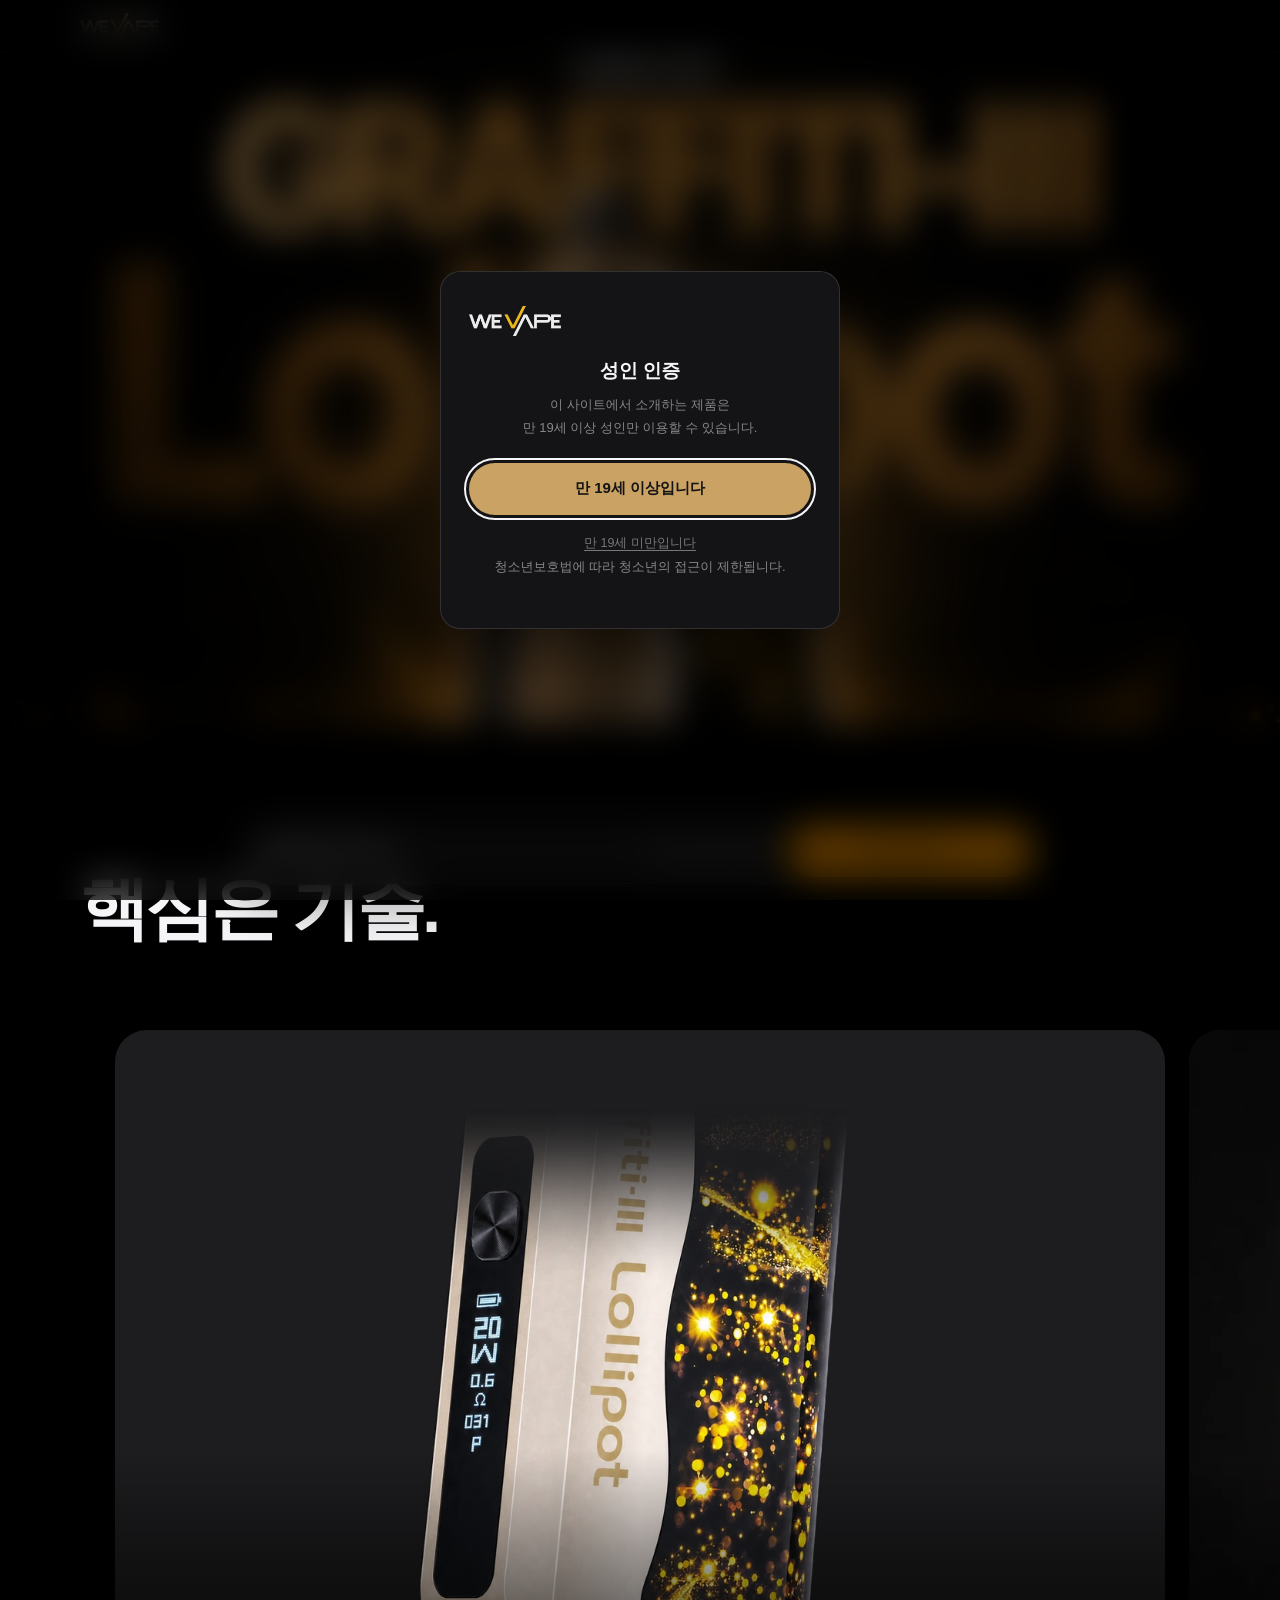
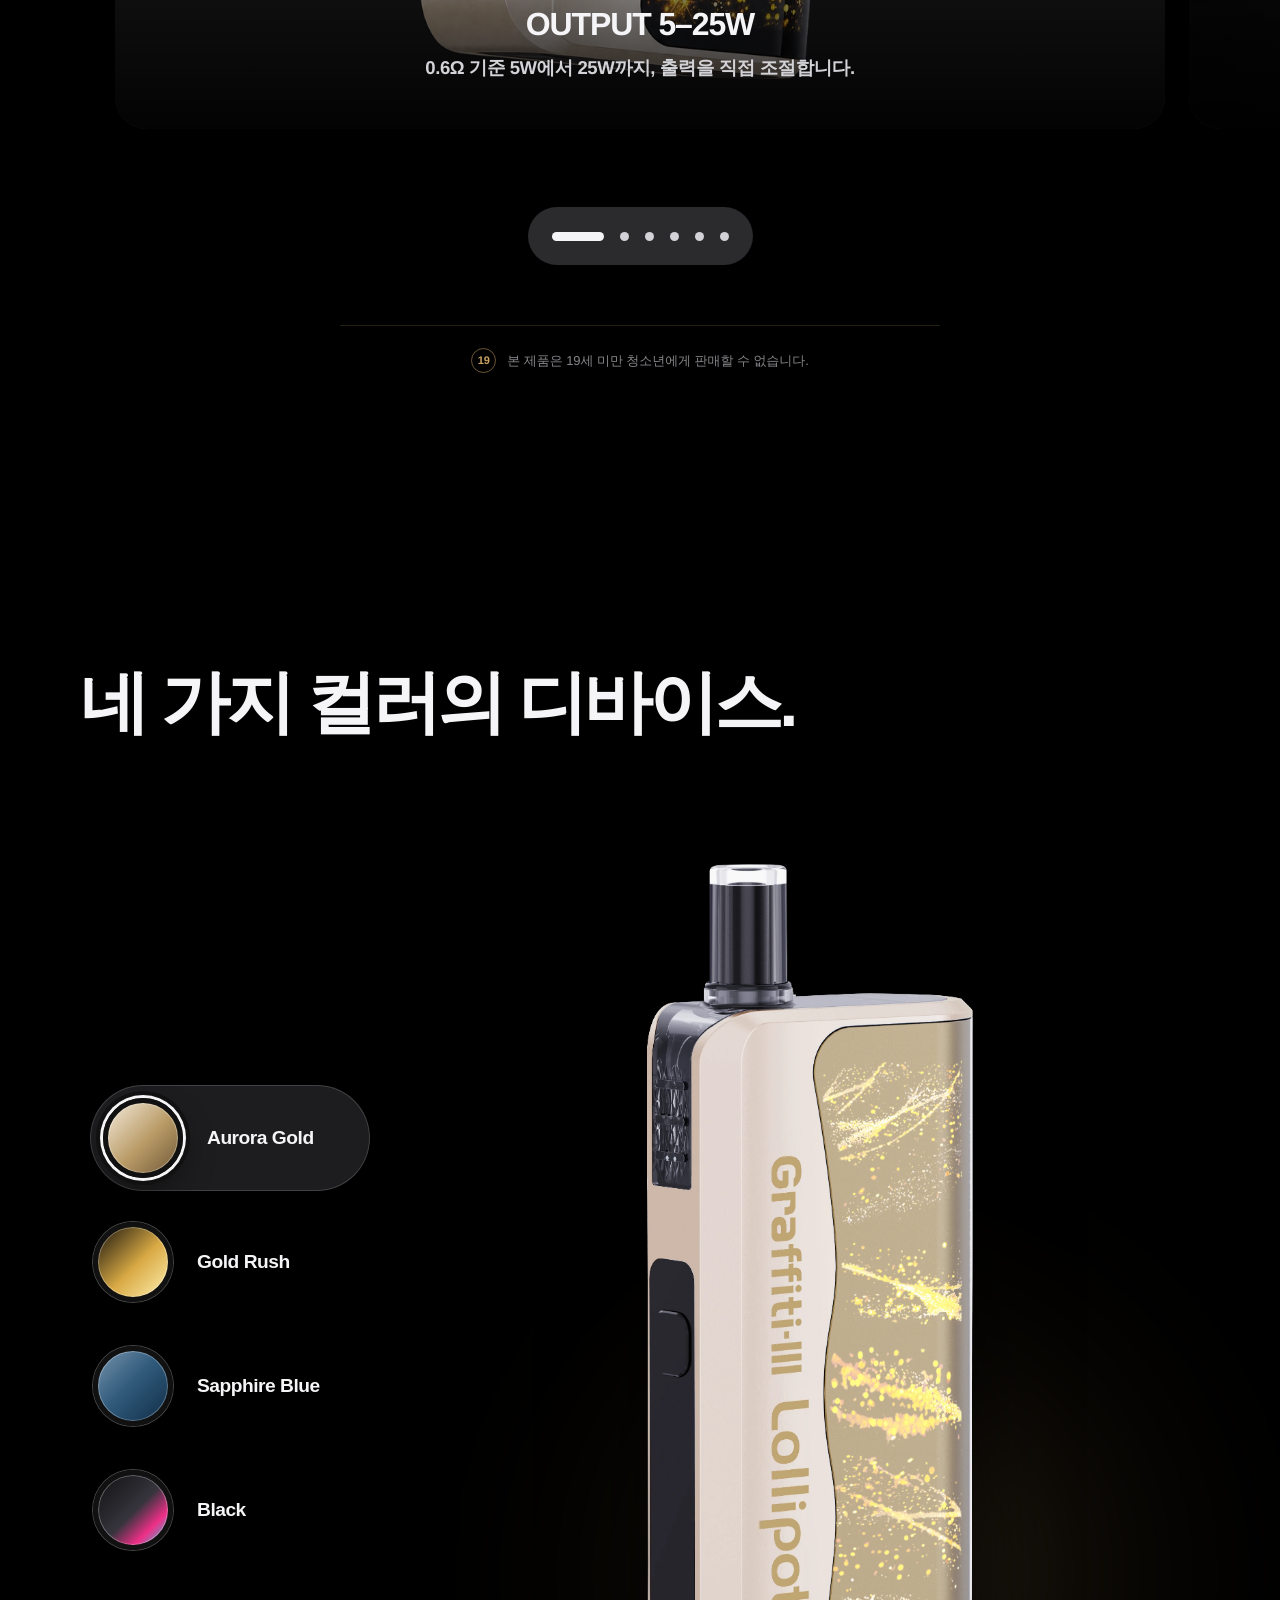
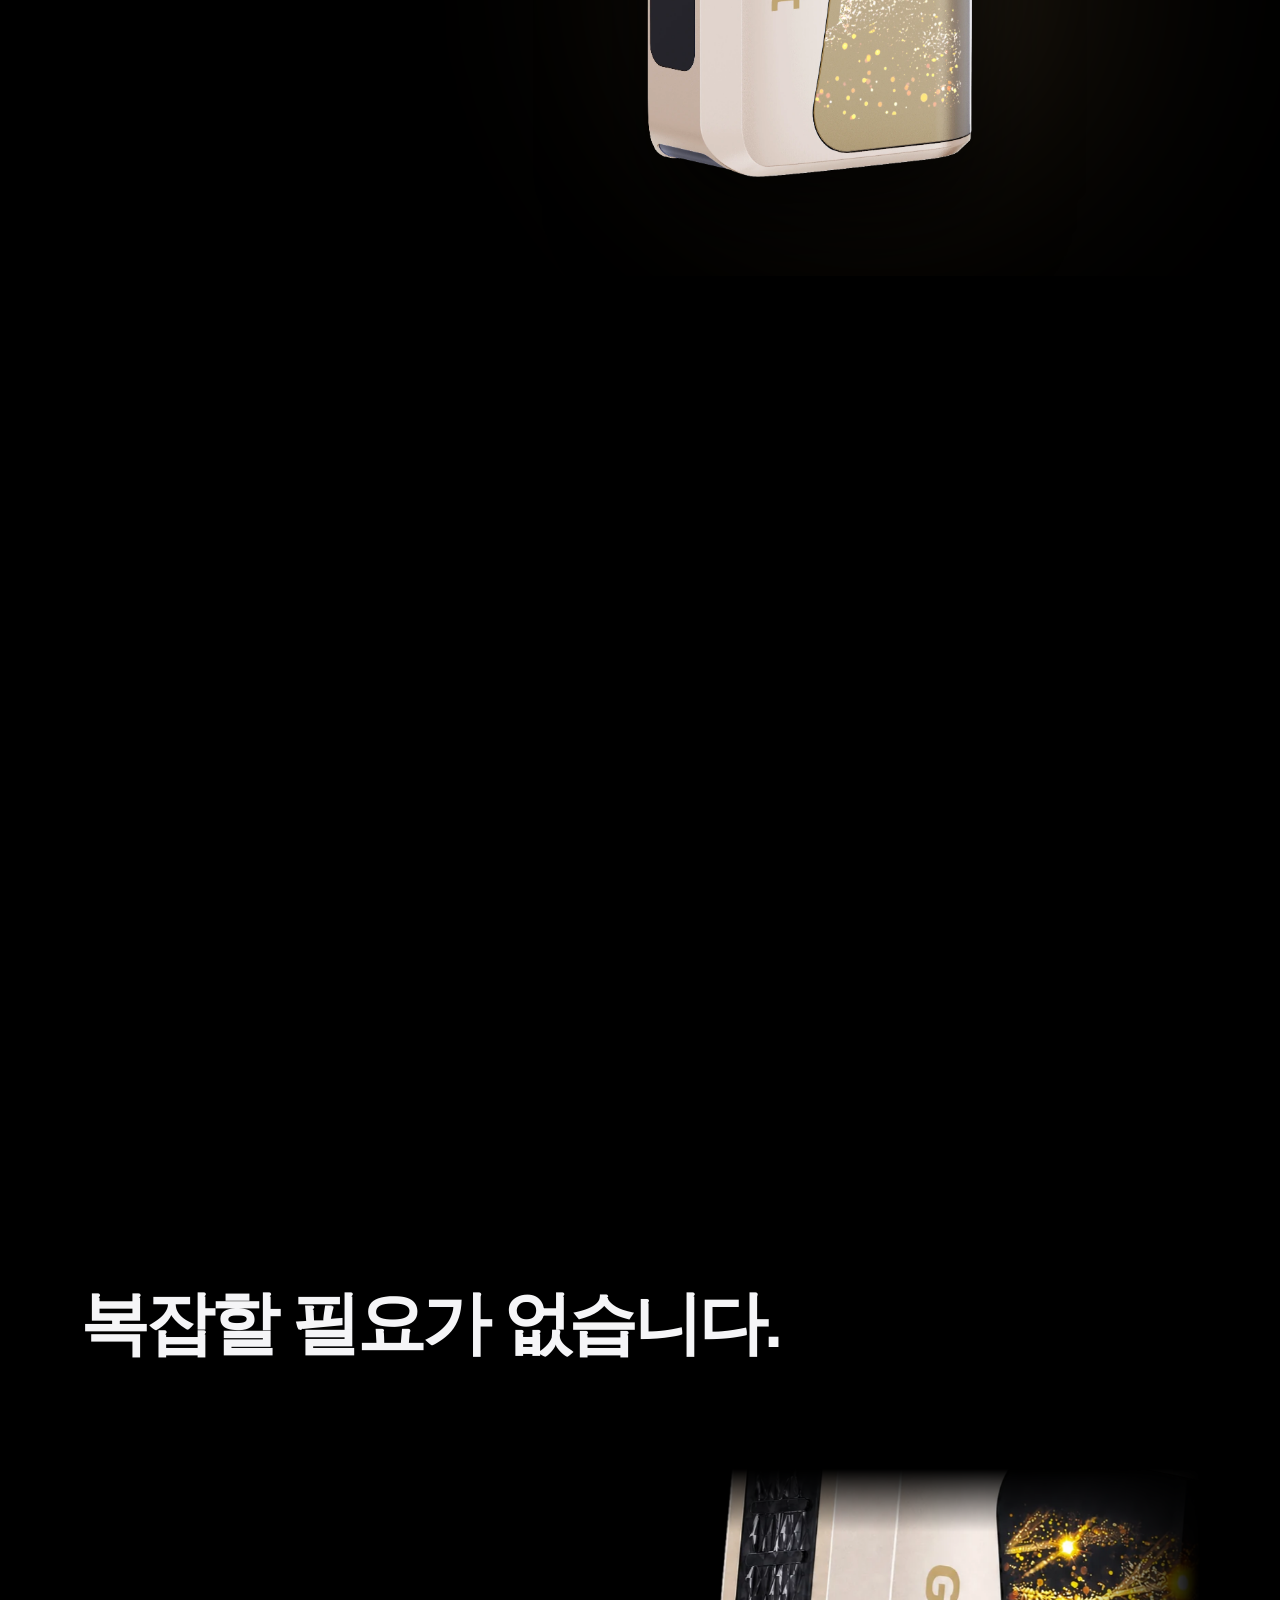
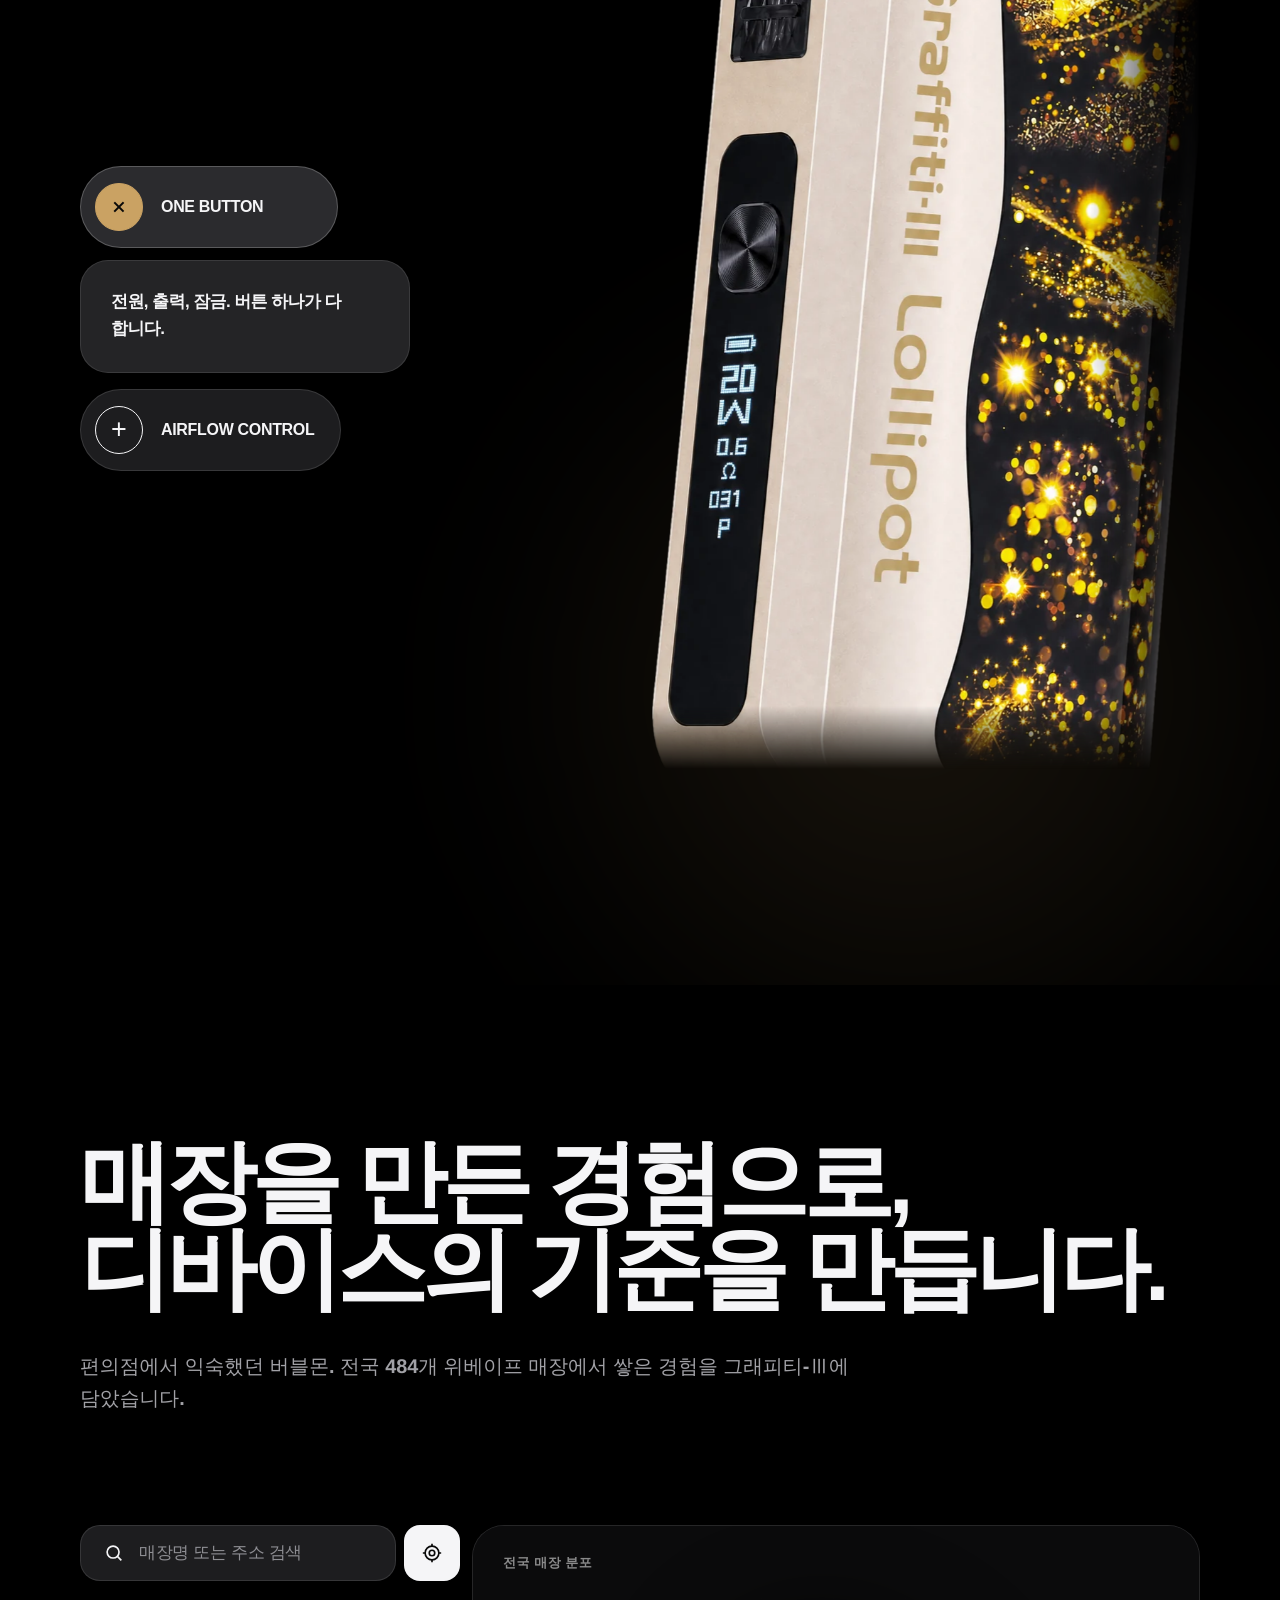
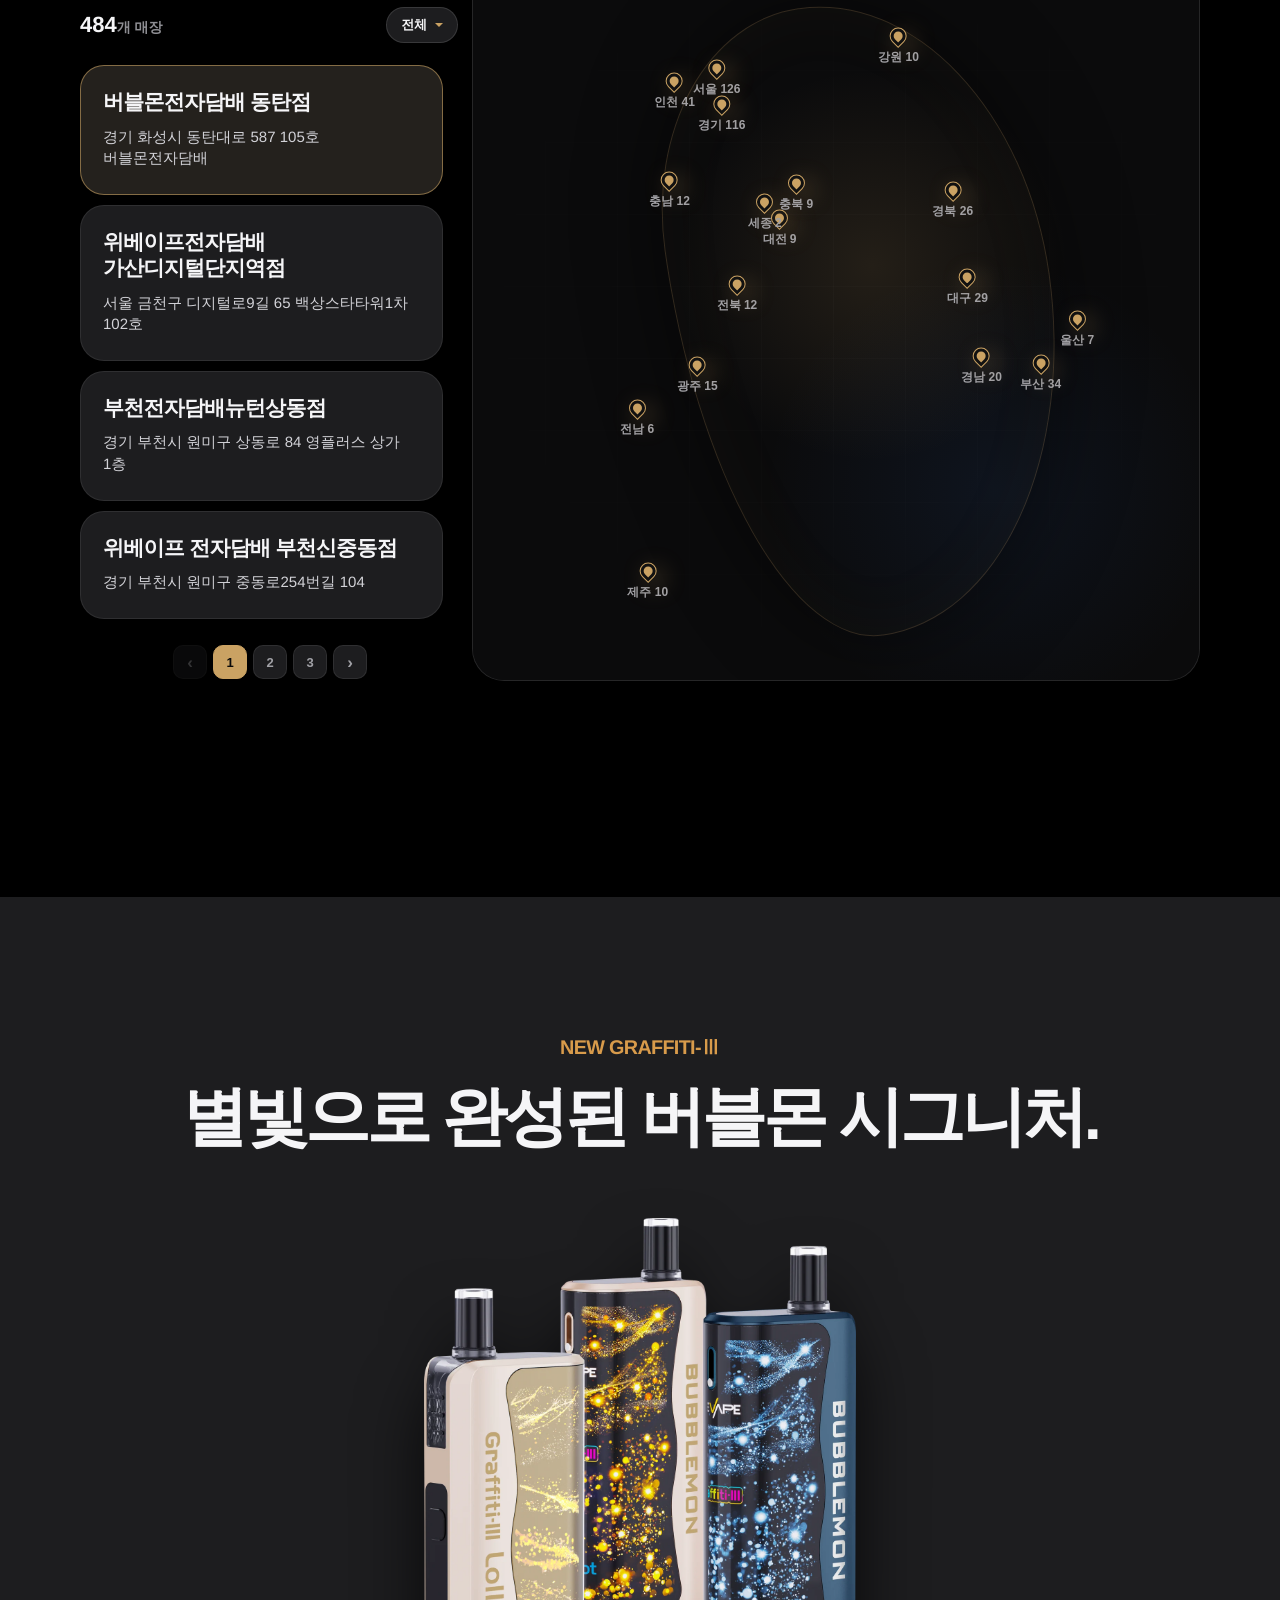
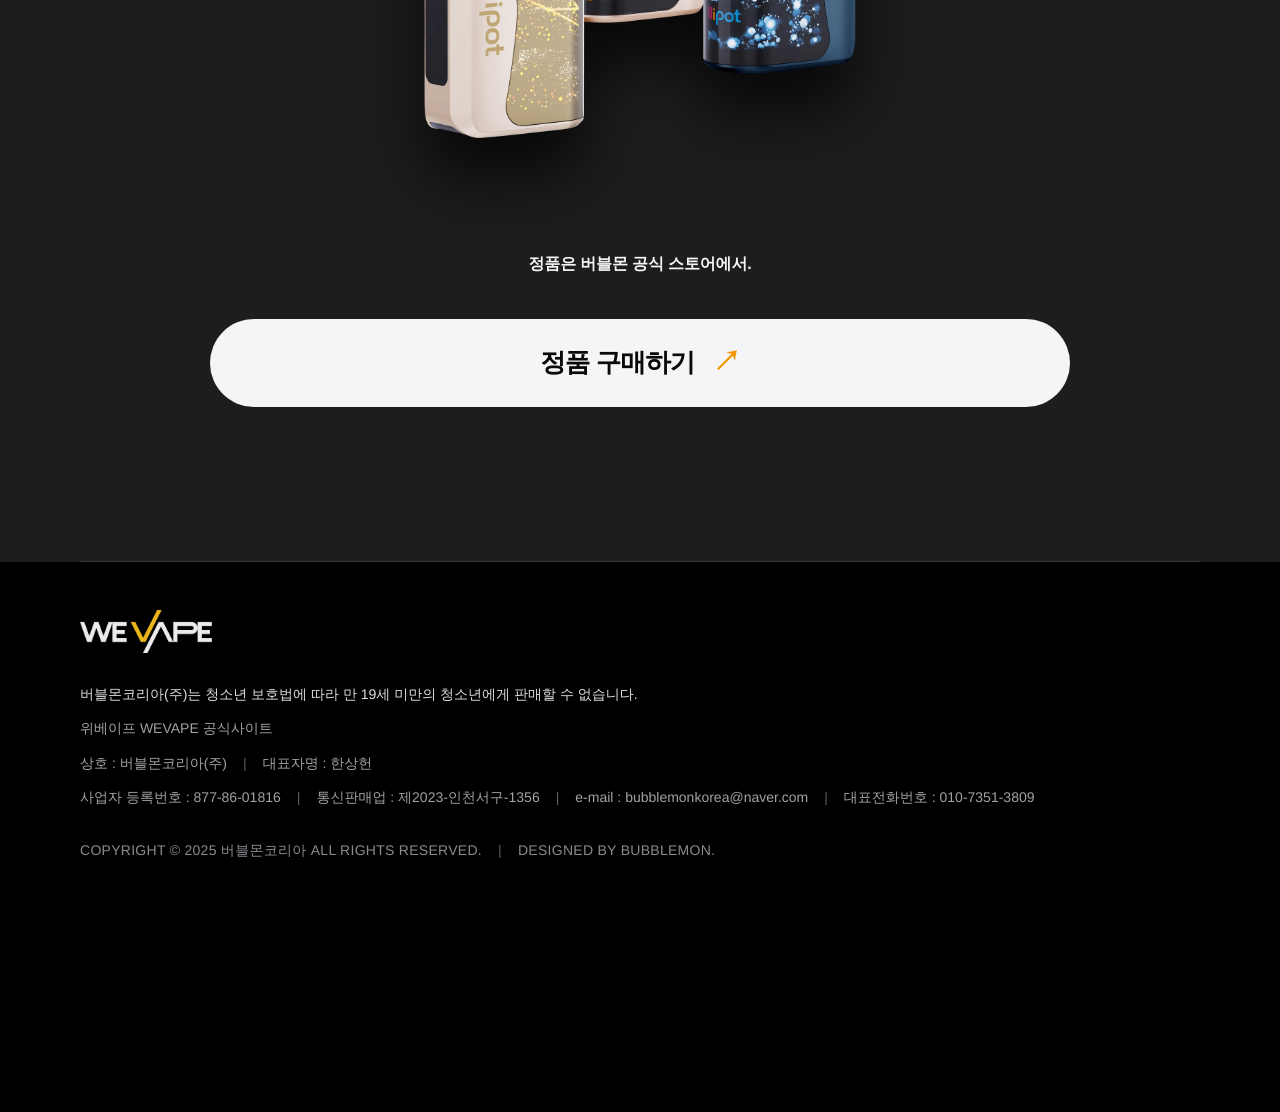
==== index.html @ 6e0a2b48 "Add GA4 (gtag.js) tracking + conversion events - Install GA4 tag (G-W4FLJFV6JB) in index.html and 40" ====
<!doctype html>
<html lang="ko">
  <head>
    <meta charset="UTF-8" />
    <meta name="viewport" content="width=device-width, initial-scale=1.0" />
    <meta name="theme-color" content="#000000" />
    <meta name="format-detection" content="telephone=no" />

    <!-- ============ Google tag (gtag.js) — GA4 ============ -->
    <script async src="https://www.googletagmanager.com/gtag/js?id=G-W4FLJFV6JB"></script>
    <script>
      window.dataLayer = window.dataLayer || [];
      function gtag(){dataLayer.push(arguments);}
      gtag('js', new Date());
      gtag('config', 'G-W4FLJFV6JB');
    </script>

    <!-- ============ 색인 차단 (외부 검색 노출 안 함) ============ -->
    <meta name="robots" content="noindex, nofollow, noarchive, nosnippet, noimageindex" />

    <!-- ============ 문서 정보 ============ -->
    <title>GRAFFITI-Ⅲ(그래피티3) 출시 | 버블몬 · 위베이프</title>
    <meta name="description" content="버블몬 GRAFFITI-Ⅲ(그래피티3) 디바이스 출시. 5–25W 출력 조절, 1500mAh 배터리, C타입 충전. 만 19세 이상 성인용 제품입니다." />

    <!-- ============ 링크 공유 미리보기 (카톡/메신저) ============ -->
    <meta property="og:type" content="website" />
    <meta property="og:site_name" content="버블몬 · 위베이프" />
    <meta property="og:locale" content="ko_KR" />
    <meta property="og:title" content="GRAFFITI-Ⅲ(그래피티3) 출시" />
    <meta property="og:description" content="버블몬 GRAFFITI-Ⅲ(그래피티3) 디바이스 출시. 5–25W 출력 조절 · 1500mAh 배터리 · C타입 충전." />
    <meta property="og:url" content="https://wevapekorea.co.kr/" />
    <meta property="og:image" content="https://wevapekorea.co.kr/og-image.jpg" />
    <meta property="og:image:secure_url" content="https://wevapekorea.co.kr/og-image.jpg" />
    <meta property="og:image:type" content="image/jpeg" />
    <meta property="og:image:width" content="1200" />
    <meta property="og:image:height" content="630" />
    <meta property="og:image:alt" content="버블몬 GRAFFITI-Ⅲ 그래피티3 디바이스" />

    <meta name="twitter:card" content="summary_large_image" />
    <meta name="twitter:title" content="GRAFFITI-Ⅲ(그래피티3) 출시" />
    <meta name="twitter:description" content="버블몬 GRAFFITI-Ⅲ(그래피티3) 디바이스 출시." />
    <meta name="twitter:image" content="https://wevapekorea.co.kr/og-image.jpg" />
    <meta name="twitter:image:alt" content="버블몬 GRAFFITI-Ⅲ 그래피티3 디바이스" />

    <!-- ============ Icons / PWA ============ -->
    <link rel="icon" href="/favicon.ico" sizes="any" />
    <link rel="icon" type="image/png" sizes="48x48" href="/icons/favicon-48.png" />
    <link rel="apple-touch-icon" sizes="180x180" href="/icons/apple-touch-icon-180.png" />
    <link rel="manifest" href="/site.webmanifest" />

    <!-- ============ Performance hints ============ -->
    <link rel="preconnect" href="https://dapi.kakao.com" crossorigin />
    <link rel="dns-prefetch" href="https://dapi.kakao.com" />
    <link rel="preconnect" href="https://t1.daumcdn.net" />

    <!-- ============ App bundle ============ -->
    <script type="module" crossorigin src="./assets/app.js?v=5"></script>
    <script src="./assets/kakao-map.js?v=3" defer></script>
    <script src="./assets/brand-section.js?v=8" defer></script>
    <script src="./assets/tech-enhancement.js?v=4" defer></script>
    <script src="./assets/color-transition.js?v=1" defer></script>
    <script src="./assets/store-selection.js?v=2" defer></script>
    <link rel="stylesheet" crossorigin href="./assets/style.css?v=22">

    <!-- ============ 성인 인증 게이트 (청소년보호법 제19조) ============ -->
    <style>
      html.bbm-locked, html.bbm-locked body { overflow: hidden !important; }

      #bbm-age-gate {
        position: fixed;
        inset: 0;
        z-index: 2147483000;
        display: flex;
        align-items: center;
        justify-content: center;
        padding: 24px;
        background: #000000a6;
        -webkit-backdrop-filter: blur(18px) saturate(115%);
        backdrop-filter: blur(18px) saturate(115%);
        font-family: 'SF Pro KR', 'SF Pro Display', 'Apple SD Gothic Neo', Pretendard,
                     'Noto Sans KR', -apple-system, BlinkMacSystemFont, 'Helvetica Neue', Arial, sans-serif;
        animation: bbm-gate-in .28s ease-out both;
      }
      #bbm-age-gate[hidden] { display: none !important; }

      .bbm-gate-card {
        width: min(92vw, 400px);
        box-sizing: border-box;
        padding: 34px 28px 26px;
        border-radius: 20px;
        background: #141416;
        border: 1px solid #ffffff1f;
        box-shadow: 0 24px 64px #000000a6;
        text-align: center;
        animation: bbm-card-in .32s cubic-bezier(.2, .7, .3, 1) both;
      }
      .bbm-gate-card img { width: 92px; height: auto; opacity: .92; margin-bottom: 22px; }
      .bbm-gate-card h2 {
        margin: 0 0 10px;
        font-size: 19px;
        font-weight: 700;
        color: #f5f5f7;
        letter-spacing: -.01em;
      }
      .bbm-gate-card p {
        margin: 0 0 24px;
        font-size: 13px;
        line-height: 1.7;
        color: #86868b;
      }
      .bbm-gate-confirm {
        display: block;
        width: 100%;
        height: 52px;
        border: 0;
        border-radius: 999px;
        background: #caa263;
        color: #141414;
        font: inherit;
        font-size: 15px;
        font-weight: 700;
        cursor: pointer;
        transition: filter .15s ease, transform .15s ease;
      }
      .bbm-gate-confirm:hover { filter: brightness(1.07); }
      .bbm-gate-confirm:active { transform: scale(.985); }
      .bbm-gate-confirm:focus-visible { outline: 2px solid #f5f5f7; outline-offset: 3px; }

      .bbm-gate-deny {
        display: inline-block;
        margin-top: 16px;
        padding: 4px 8px;
        background: none;
        border: 0;
        font: inherit;
        font-size: 12.5px;
        color: #ffffff6b;
        text-decoration: underline;
        text-underline-offset: 3px;
        cursor: pointer;
      }
      .bbm-gate-deny:hover { color: #a1a1a6; }

      .bbm-gate-note {
        margin: 20px 0 0;
        font-size: 11.5px;
        line-height: 1.6;
        color: #ffffff47;
      }

      @keyframes bbm-gate-in  { from { opacity: 0 } to { opacity: 1 } }
      @keyframes bbm-card-in  { from { opacity: 0; transform: translateY(14px) scale(.97) } to { opacity: 1; transform: none } }
      @media (prefers-reduced-motion: reduce) {
        #bbm-age-gate, .bbm-gate-card { animation: none; }
      }
    </style>
  </head>
  <body>
    <!-- 성인 인증 게이트: 방문할 때마다 기본 노출하고 현재 페이지에서만 인증한다 -->
    <div id="bbm-age-gate" role="dialog" aria-modal="true" aria-labelledby="bbm-gate-title">
      <div class="bbm-gate-card">
        <img src="/products/wevape-logo.webp" alt="버블몬 위베이프" />

        <div id="bbm-gate-ask">
          <h2 id="bbm-gate-title">성인 인증</h2>
          <p>
            이 사이트에서 소개하는 제품은<br />
            만 19세 이상 성인만 이용할 수 있습니다.
          </p>
          <button type="button" class="bbm-gate-confirm" id="bbm-gate-yes">만 19세 이상입니다</button>
          <button type="button" class="bbm-gate-deny" id="bbm-gate-no">만 19세 미만입니다</button>
          <p class="bbm-gate-note">청소년보호법에 따라 청소년의 접근이 제한됩니다.</p>
        </div>

        <div id="bbm-gate-block" hidden>
          <h2>이용할 수 없습니다</h2>
          <p>
            만 19세 미만 청소년은<br />
            이 사이트를 이용할 수 없습니다.
          </p>
          <p class="bbm-gate-note">청소년보호법 제19조</p>
        </div>
      </div>
    </div>

    <script>
      (function () {
        var html = document.documentElement;
        var gate = document.getElementById('bbm-age-gate');

        function unlock() {
          gate.hidden = true;
          html.classList.remove('bbm-locked');
        }

        html.classList.add('bbm-locked');

        document.getElementById('bbm-gate-yes').addEventListener('click', function () {
          if (typeof gtag === 'function') gtag('event', 'age_verified');
          unlock();
        });

        document.getElementById('bbm-gate-no').addEventListener('click', function () {
          document.getElementById('bbm-gate-ask').hidden = true;
          document.getElementById('bbm-gate-block').hidden = false;
        });

        // 게이트가 떠 있는 동안 뒤쪽 콘텐츠로 포커스가 빠져나가지 않게 한다
        document.addEventListener('focusin', function (e) {
          if (!gate.hidden && !gate.contains(e.target)) {
            var btn = document.getElementById('bbm-gate-yes');
            if (btn && !btn.closest('[hidden]')) btn.focus();
          }
        });

        window.addEventListener('DOMContentLoaded', function () {
          var btn = document.getElementById('bbm-gate-yes');
          if (btn && !gate.hidden) btn.focus();
        });
      })();
    </script>

    <div id="root"></div>

    <noscript>
      <p style="max-width:640px;margin:48px auto;padding:0 24px;font-family:system-ui,'Apple SD Gothic Neo',sans-serif;color:#111;line-height:1.7;text-align:center;">
        이 페이지를 보려면 브라우저의 자바스크립트를 켜주세요.
      </p>
    </noscript>
  </body>
</html>
---- assets/style.css ----
._page_fkv0c_1{--ink:#080808;--gold:#caa263;--ink-900:#000;--surface-800:#1d1d1f;--text-primary:#f5f5f7;--text-muted:#86868b;background:var(--ink-900);min-height:100vh;color:var(--text-primary);letter-spacing:normal;padding-bottom:104px;font-family:SF Pro KR,SF Pro Display,SF Pro Text,Apple SD Gothic Neo,Pretendard,Noto Sans KR,-apple-system,BlinkMacSystemFont,Helvetica Neue,Arial,sans-serif;overflow:clip}._page_fkv0c_1 *,._page_fkv0c_1 :before,._page_fkv0c_1 :after{box-sizing:border-box}._page_fkv0c_1 a{text-decoration:none}._page_fkv0c_1 a:not([class]){color:inherit}._page_fkv0c_1 button{font:inherit}._page_fkv0c_1 [data-reveal]{opacity:0;transition:opacity .8s cubic-bezier(.28,.11,.32,1),transform .8s cubic-bezier(.28,.11,.32,1);transform:translateY(32px)}._page_fkv0c_1 [data-reveal][data-on=true]{opacity:1;transform:translateY(0)}._scene_fkv0c_23{isolation:isolate;background:var(--ink-900);min-height:100svh;position:relative;overflow:hidden}._header_fkv0c_26{z-index:100;height:52px;color:var(--text-primary);-webkit-backdrop-filter:saturate(180%)blur(20px);backdrop-filter:saturate(180%)blur(20px);background:#000000b8;border-bottom:1px solid #ffffff1f;grid-template-columns:1fr;align-items:center;padding:0 6.25vw;display:grid;position:fixed;top:0;left:0;right:0}._header_fkv0c_26 a img{filter:brightness(0)invert();width:90px;display:block}._header_fkv0c_26>i{width:calc(var(--page-scroll,0) * 100%);background:#ffffffb8;height:1px;position:absolute;bottom:0;left:0}._hero_fkv0c_47{background:var(--ink-900);flex-direction:column;justify-content:flex-start;align-items:center;gap:0;min-height:0;padding:0;display:flex;overflow:hidden}._hero_fkv0c_47:before{content:"";z-index:5;pointer-events:none;mix-blend-mode:screen;filter:blur(30px);opacity:.18;background:radial-gradient(circle at 50% 27%,#ffebc724,#dba6540e 18%,#0000 39%),radial-gradient(at 50% 67%,#daa44e1c,#0000 56%);animation:8.5s cubic-bezier(.45,0,.2,1) .3s infinite alternate _heroAmbientBloom_fkv0c_1;position:absolute;inset:-14%;transform:translateY(4%)scale(.9)}._heroSet_fkv0c_49{z-index:-2;background:#000;position:absolute;inset:0}._heroSet_fkv0c_49:after{content:"";background:linear-gradient(#0000000a,#0000 54%,#0000002e);position:absolute;inset:0}._heroText_fkv0c_51{z-index:4;text-align:center;width:100%;padding:0 6.25vw;display:none;position:relative}._heroBrand_fkv0c_52{filter:brightness(0)invert();opacity:.98;width:clamp(132px,9.6vw,184px);height:auto;margin:0 auto 8px;display:block}._heroText_fkv0c_51 h1{color:#f4c16f;letter-spacing:-.09em;white-space:nowrap;-webkit-text-fill-color:transparent;background:linear-gradient(105deg,#f8ddb0 4%,#dba64e 47%,#f0bf66 68%,#b87b27 100%);-webkit-background-clip:text;background-clip:text;margin:0 auto;font-size:clamp(104px,14.2vw,252px);font-weight:800;line-height:.76}._inlineBuy_fkv0c_54{align-items:center;gap:10px;margin-top:32px;padding:0;font-size:17px;font-weight:400;line-height:27px;display:inline-flex;color:#2997ff!important}._inlineBuy_fkv0c_54 b{transition:transform .25s}._inlineBuy_fkv0c_54:hover b{transform:translate(3px,-3px)}._heroProduct_fkv0c_56{z-index:2;background:#000;width:100%;margin-top:0;position:relative;overflow:hidden}._heroProduct_fkv0c_56:before{content:"";z-index:3;pointer-events:none;opacity:1;background:#000;animation:1.9s cubic-bezier(.22,1,.36,1) 80ms both _heroCurtainFade_fkv0c_1;position:absolute;inset:0}._heroProduct_fkv0c_56:after{display:none}._heroProduct_fkv0c_56 picture{width:100%;display:block}._heroProduct_fkv0c_56 picture img{z-index:2;object-fit:cover;opacity:1;filter:none;width:100%;height:auto;display:block;position:relative;transform:none}._heroProduct_fkv0c_56>i{display:none}._hero_fkv0c_47+._coreScene_fkv0c_62{border-top:0;margin-top:-1px}._coreScene_fkv0c_62{--core-card:min(82vw,1100px,calc((100svh - 200px)*1.5));background:var(--surface-800);min-height:auto;padding:148px 0 132px}._coreHead_fkv0c_66{width:min(87.5vw,1280px);margin:0 auto 84px}._coreHead_fkv0c_66 h2{color:var(--text-primary);letter-spacing:-.055em;margin:0;font-size:clamp(58px,5.4vw,80px);font-weight:600;line-height:1.08}._coreRail_fkv0c_68{padding:0 calc((100vw - var(--core-card))/2) 10px;overscroll-behavior-inline:contain;scroll-snap-type:x mandatory;scroll-padding-inline:calc((100vw - var(--core-card))/2);scrollbar-width:none;gap:24px;display:flex;overflow-x:auto}._coreRail_fkv0c_68::-webkit-scrollbar{display:none}._coreCard_fkv0c_70{flex:0 0 var(--core-card);aspect-ratio:3/2;scroll-snap-align:center;scroll-snap-stop:always;color:var(--text-primary);background:#000;border-radius:32px;display:block;position:relative;overflow:hidden}._coreCopy_fkv0c_71{z-index:3;text-align:center;pointer-events:none;background:linear-gradient(#0000 0%,#00000057 34%,#000000e6 100%);flex-direction:column;justify-content:flex-end;min-height:40%;padding:110px 56px 48px;display:flex;position:absolute;bottom:0;left:0;right:0}._coreCopy_fkv0c_71 h3{letter-spacing:-.035em;margin:0;font-size:clamp(30px,2.5vw,42px);font-weight:600;line-height:1.16}._coreCopy_fkv0c_71 p{color:#d2d2d7;letter-spacing:-.025em;margin:12px 0 0;font-size:clamp(18px,1.45vw,24px);font-weight:600;line-height:1.42}._coreMedia_fkv0c_74{z-index:1;place-items:center;display:grid;position:absolute;inset:0;overflow:hidden}._coreMedia_fkv0c_74 img{object-fit:contain;width:100%;height:100%;padding:5% 6% 18%;display:block}._coreMedia_fkv0c_74 video{object-fit:cover;object-position:center center;background:#000;width:100%;height:100%;display:block}._coreControls_fkv0c_77{justify-content:center;align-items:center;gap:14px;margin-top:68px;display:flex}._coreDots_fkv0c_78{background:#2b2b2e;border-radius:999px;align-items:center;gap:16px;min-height:58px;padding:0 24px;display:flex}._coreDots_fkv0c_78 button{cursor:pointer;background:#d2d2d7;border:0;border-radius:999px;flex:none;width:9px;height:9px;padding:0;transition:width .35s cubic-bezier(.28,.11,.32,1),background .35s}._coreDots_fkv0c_78 button._coreDotActive_fkv0c_80{background:#f5f5f7;width:52px}._corePlay_fkv0c_81{color:#f5f5f7;cursor:pointer;background:#2b2b2e;border:0;border-radius:50%;place-items:center;width:58px;height:58px;padding:0 0 0 3px;font-size:20px;font-weight:700;display:grid}._colorScene_fkv0c_84{background:var(--ink-900);min-height:auto;padding:160px 6.25vw 72px}._colorHead_fkv0c_85{width:min(87.5vw,1280px);margin:0 auto 104px}._colorHead_fkv0c_85 h2{color:var(--text-primary);letter-spacing:-.055em;margin:0;font-size:clamp(58px,5.4vw,80px);font-weight:600;line-height:1.08}._colorStage_fkv0c_87{background:#000;grid-template-columns:minmax(280px,.36fr) minmax(0,1fr);align-items:stretch;gap:5vw;width:min(87.5vw,1400px);min-height:960px;margin:0 auto;display:grid;position:relative;overflow:visible}._colorStage_fkv0c_87:before{content:"";z-index:0;aspect-ratio:1;opacity:.26;filter:blur(86px);border-radius:50%;width:72%;transition:background .55s,opacity .55s;position:absolute;bottom:-18%;right:-7%}._colorStage_fkv0c_87[data-tone=aurora]:before{background:radial-gradient(circle,#d8b77e 0%,#83653a73 31%,#0000 68%)}._colorStage_fkv0c_87[data-tone=rush]:before{background:radial-gradient(circle,#e2ad3c 0%,#97671c6b 31%,#0000 68%)}._colorStage_fkv0c_87[data-tone=sapphire]:before{background:radial-gradient(circle,#5c8fb7 0%,#1c456780 34%,#0000 68%)}._colorStage_fkv0c_87[data-tone=black]:before{background:radial-gradient(circle,#dc2f82 0%,#21b2c942 30%,#0000 68%)}._colorPicker_fkv0c_93{z-index:3;align-self:center;gap:18px;display:grid;position:relative}._colorChoice_fkv0c_94,._colorChoiceActive_fkv0c_94{color:#f5f5f7;text-align:left;cursor:pointer;background:0 0;border:1px solid #0000;border-radius:999px;grid-template-columns:80px 1fr;align-items:center;gap:24px;width:100%;min-height:104px;padding:12px 24px 12px 12px;transition:background .3s,border-color .3s,transform .3s;display:grid}._colorChoice_fkv0c_94:hover{background:#ffffff0f}._colorChoiceActive_fkv0c_94{background:#1d1d1f;border-color:#ffffff29;transform:translate(10px)}._colorSwatch_fkv0c_97{border:5px solid #111;border-radius:50%;width:80px;height:80px;display:block;box-shadow:0 0 0 1px #ffffff47,inset 0 0 0 1px #ffffff4d,0 12px 28px #00000057}._colorChoiceActive_fkv0c_94 ._colorSwatch_fkv0c_97{box-shadow:0 0 0 3px #f5f5f7,0 0 0 7px #111,inset 0 0 0 1px #ffffff52,0 14px 32px #0000006b}._colorChoice_fkv0c_94 b,._colorChoiceActive_fkv0c_94 b{letter-spacing:-.025em;font-size:clamp(19px,1.5vw,25px);font-weight:600;line-height:1.2}._colorProduct_fkv0c_100{z-index:2;place-items:center;min-width:0;height:960px;display:grid;position:relative;overflow:visible}._colorProduct_fkv0c_100 img{--color-scale:1;object-fit:contain;object-position:center;filter:drop-shadow(0 54px 48px #000000bd);width:100%;max-width:100%;height:100%;transform:scale(var(--color-scale));transform-origin:50%;padding:8px 0;animation:.65s cubic-bezier(.28,.11,.32,1) both _colorProductReveal_fkv0c_1;display:block}._colorScene_fkv0c_84+._colorFilmScene_fkv0c_102{border-top:0}._colorFilmScene_fkv0c_102{background:#000;place-items:center;min-height:auto;padding:0 0 216px;display:grid}._colorFilmScene_fkv0c_102:before{content:"";z-index:2;pointer-events:none;background:linear-gradient(#000 0%,#000000d6 28%,#0003 72%,#0000 100%);height:min(28vw,380px);position:absolute;top:0;left:0;right:0}._colorFilm_fkv0c_102{object-fit:cover;background:#000;width:100%;max-height:100svh;display:block;-webkit-mask-image:linear-gradient(#0000 0%,#000 17% 100%);mask-image:linear-gradient(#0000 0%,#000 17% 100%)}._comboScene_fkv0c_108{min-height:auto;color:var(--text-primary);background:#000;padding:142px 6.25vw 0}._comboHead_fkv0c_109{text-align:center;width:min(82vw,1120px);margin:0 auto 66px}._comboHead_fkv0c_109 p{color:#d89b4b;letter-spacing:-.035em;margin:0 0 24px;font-size:clamp(18px,1.55vw,24px);font-weight:700;line-height:1}._comboHead_fkv0c_109 h2{letter-spacing:-.06em;margin:0;font-size:clamp(52px,5.1vw,82px);font-weight:600;line-height:1.05}._comboGrid_fkv0c_112{grid-template-columns:minmax(0,1fr) minmax(0,1fr);gap:22px;width:min(82vw,1120px);margin:0 auto;display:grid;position:relative}._comboCard_fkv0c_113{background:#1d1d1f;border:1px solid #ffffff17;border-radius:32px;min-height:640px;position:relative;overflow:hidden}._comboCard_fkv0c_113:after{content:"";pointer-events:none;position:absolute;inset:0;box-shadow:inset 0 0 0 1px #ffffff06}._comboCopy_fkv0c_115{z-index:3;text-align:center;padding:40px 34px 0;position:relative}._comboCopy_fkv0c_115 h3{color:#f5f5f7;letter-spacing:-.045em;margin:0;font-size:clamp(25px,2.05vw,34px);font-weight:600;line-height:1.1}._comboCopy_fkv0c_115 p{color:#a1a1a6;letter-spacing:-.025em;margin:12px 0 0;font-size:clamp(15px,1.12vw,18px);font-weight:600;line-height:1.35}._comboDevice_fkv0c_118,._comboPod_fkv0c_118{z-index:2;place-items:center;display:grid;position:absolute;inset:116px 22px 22px;overflow:hidden}._comboDevice_fkv0c_118:before,._comboPod_fkv0c_118:before{content:"";aspect-ratio:1;filter:blur(70px);opacity:.44;border-radius:50%;width:68%;position:absolute}._comboDevice_fkv0c_118:before{background:radial-gradient(circle,#d2a35e,#0000 67%);bottom:-16%}._comboPod_fkv0c_118:before{background:radial-gradient(circle,#c06629 0%,#53aea36b 42%,#0000 70%);bottom:-4%}._comboDevice_fkv0c_118 img{z-index:2;object-fit:contain;filter:drop-shadow(0 42px 32px #000000b8);width:auto;height:96%;transition:transform .9s cubic-bezier(.28,.11,.32,1);position:relative;transform:translateY(4%)}._comboPod_fkv0c_118 img{z-index:2;object-fit:contain;width:auto;max-width:94%;height:91%;transition:transform .9s cubic-bezier(.28,.11,.32,1);position:relative}._comboCard_fkv0c_113:hover ._comboDevice_fkv0c_118 img{transform:translateY(1%)scale(1.025)}._comboCard_fkv0c_113:hover ._comboPod_fkv0c_118 img{transform:scale(1.025)}._comboPlus_fkv0c_126{z-index:5;color:#080808;background:#f5f5f7;border:7px solid #000;border-radius:50%;place-items:center;width:68px;height:68px;font-size:42px;font-weight:300;line-height:1;display:grid;position:absolute;top:50%;left:50%;transform:translate(-50%,-50%);box-shadow:0 16px 42px #0000008c}._comboAction_fkv0c_127{text-align:center;gap:28px;width:min(87.5vw,860px);margin:116px auto 0;display:grid}._comboBuy_fkv0c_128{color:#090909;letter-spacing:-.035em;background:#f5f5f7;border-radius:999px;justify-content:center;align-items:center;gap:18px;min-height:88px;font-size:clamp(23px,2vw,30px);font-weight:700;text-decoration:none;transition:transform .25s,background .25s;display:flex}._comboBuy_fkv0c_128:hover{background:#fff;transform:translateY(-3px)}._comboBuy_fkv0c_128 b{color:#f39800;font-size:1.1em}._comboFooter_fkv0c_131{color:#a1a1a6;border-top:1px solid #ffffff1f;flex-direction:column;align-items:flex-start;gap:30px;width:min(87.5vw,1400px);margin:154px auto 0;padding:48px 0 146px;display:flex;position:relative;word-break:keep-all}._comboFooter_fkv0c_131 img{opacity:.92;width:132px;height:auto}._comboFooter_fkv0c_131 p{text-align:left;margin:0;font-size:14px;line-height:1.65}._footerInfo_fkv0c_131{flex-direction:column;gap:11px;display:flex}._footerNotice_fkv0c_131{color:#dedee2;font-size:15px;line-height:1.7}._footerMeta_fkv0c_131{flex-wrap:wrap;align-items:baseline;gap:4px 16px;font-variant-numeric:tabular-nums;display:flex}._footerMeta_fkv0c_131 i,._footerCopy_fkv0c_131 i{color:#5a5a5f;font-style:normal}._footerMeta_fkv0c_131 a{color:inherit;transition:color .25s}._footerMeta_fkv0c_131 a:hover{color:#fff}._footerCopy_fkv0c_131{color:#8a8a90;flex-wrap:wrap;gap:4px 16px;margin-top:4px;font-size:13px;letter-spacing:.02em;display:flex}._controlScene_fkv0c_136{background:#000;min-height:auto;padding:0 0 216px}._controlHead_fkv0c_137{background:#090909;border-bottom:1px solid #ffffff14;width:100%;margin:0;padding:154px 6.25vw 108px}._controlHead_fkv0c_137 h2{width:min(87.5vw,1400px);color:var(--text-primary);letter-spacing:-.055em;margin:0 auto;font-size:clamp(58px,5.4vw,80px);font-weight:600;line-height:1.08}._controlStage_fkv0c_139{background:#000;grid-template-columns:minmax(330px,34vw) minmax(0,1fr);gap:0;width:100%;min-height:900px;margin:0;display:grid;position:relative;overflow:hidden}._controlStage_fkv0c_139:before{content:"";z-index:0;aspect-ratio:1;filter:blur(72px);background:radial-gradient(circle,#caa26321,#0000 68%);border-radius:50%;width:74%;position:absolute;bottom:-44%;right:-8%}._controlTabs_fkv0c_141{z-index:3;align-self:center;justify-items:start;gap:16px;padding:56px 2vw 56px 6.25vw;display:grid;position:relative}._controlItem_fkv0c_142{gap:12px;width:min(330px,27vw);display:grid}._controlTab_fkv0c_141,._controlTabActive_fkv0c_143{color:#f5f5f7;text-align:left;cursor:pointer;background:#1d1d1f;border:1px solid #ffffff1f;border-radius:999px;grid-template-columns:48px 1fr;align-items:center;gap:18px;width:max-content;min-width:258px;min-height:82px;padding:12px 26px 12px 14px;transition:color .3s,background .3s,border-color .3s;display:grid}._controlTab_fkv0c_141:hover{background:#2b2b2e}._controlTabActive_fkv0c_143{background:#2b2b2e;border-color:#ffffff38}._controlPlus_fkv0c_146{border:1px solid;border-radius:50%;place-items:center;width:48px;height:48px;font-size:27px;font-weight:300;line-height:1;transition:color .3s,background .3s,border-color .3s,transform .35s cubic-bezier(.28,.11,.32,1);display:grid}._controlTabActive_fkv0c_143 ._controlPlus_fkv0c_146{color:#080808;background:#caa263;border-color:#caa263;transform:rotate(45deg)}._controlTab_fkv0c_141 b,._controlTabActive_fkv0c_143 b{letter-spacing:-.02em;white-space:nowrap;font-size:clamp(16px,1.25vw,21px);font-weight:600;line-height:1.15}._controlDescription_fkv0c_149{color:#f5f5f7;letter-spacing:-.035em;background:#242426;border:1px solid #ffffff1a;border-radius:28px;width:100%;padding:28px 30px 30px;font-size:clamp(17px,1.24vw,20px);font-weight:600;line-height:1.55;animation:.38s cubic-bezier(.28,.11,.32,1) both _controlCopyReveal_fkv0c_1}._controlVisual_fkv0c_150{z-index:2;min-width:0;min-height:900px;position:relative;overflow:hidden}._controlVisual_fkv0c_150 img,._controlVisual_fkv0c_150 video{object-fit:contain;filter:drop-shadow(0 52px 45px #000000b8);width:auto;max-width:none;height:138%;padding:0;animation:.72s cubic-bezier(.28,.11,.32,1) both _controlVisualReveal_fkv0c_1;display:block;position:absolute}._controlVisual_fkv0c_150[data-focus=button] img{top:-16%;right:6%}._controlVisual_fkv0c_150[data-focus=airflow] img{height:134%;top:-12%;right:3%}._controlVisual_fkv0c_150[data-focus=lock] img{height:154%;top:-28%;right:1%}._objectScene_fkv0c_157{min-height:auto;color:var(--text-primary);background:var(--ink-900);padding:160px 6.25vw 216px}._objectTitle_fkv0c_158{z-index:4;position:relative}._objectTitle_fkv0c_158 h2,._lightTitle_fkv0c_159 h2,._simpleCopy_fkv0c_159 h2,._barrierCopy_fkv0c_159 h2,._finalTitle_fkv0c_159 h2{letter-spacing:normal;margin:0;font-size:80px;font-weight:600;line-height:1.15}._detailHeading_fkv0c_160 h2{letter-spacing:normal;margin:0;font-size:56px;font-weight:600;line-height:1.18}._objectProduct_fkv0c_161{background:var(--ink-900);border-radius:28px;place-items:center;width:min(87.5vw,1107px);height:min(72vh,760px);margin:96px auto 0;display:grid;position:relative;overflow:hidden}._objectProduct_fkv0c_161:before{content:"";aspect-ratio:1;border:1px solid #caa2633d;border-radius:50%;width:54%;position:absolute;box-shadow:0 0 0 32px #caa26306,0 0 0 64px #caa26306}._objectProduct_fkv0c_161 img{z-index:2;object-fit:contain;filter:drop-shadow(0 52px 35px #4e381d36);width:min(40vw,560px);max-height:78vh;position:relative;transform:rotate(-4deg)}._lightScene_fkv0c_166{background:var(--ink-900);grid-template-columns:minmax(0,.88fr) minmax(0,1fr);align-items:center;gap:8vw;min-height:auto;padding:160px 6.25vw 216px;display:grid}._lightSet_fkv0c_167{z-index:-2;background:radial-gradient(circle at 72%,#caa2631f,#0000 38%);position:absolute;inset:0}._lightSet_fkv0c_167:after{content:"";background:linear-gradient(90deg,#000000e6,#00000014);position:absolute;inset:0}._lightTitle_fkv0c_159{z-index:4;position:relative}._lightTitle_fkv0c_159 h2 em{color:var(--gold);font-style:normal}._lightProduct_fkv0c_171{justify-self:center;width:min(41vw,620px);position:relative}._lightProduct_fkv0c_171 img{object-fit:contain;filter:drop-shadow(0 65px 48px #000000b8);width:100%;max-height:76vh;display:block;transform:rotate(2deg)}._simpleScene_fkv0c_175{min-height:auto;color:var(--text-primary);background:var(--ink-900);grid-template-columns:minmax(0,1fr) minmax(0,.9fr);align-items:center;gap:8vw;padding:160px 6.25vw 216px;display:grid}._simpleWord_fkv0c_176{display:none}._simpleProduct_fkv0c_177{justify-self:center;width:min(40vw,570px)}._simpleProduct_fkv0c_177 img{object-fit:contain;filter:drop-shadow(0 50px 35px #4737232e);width:100%;max-height:82vh;display:block;transform:rotate(6deg)}._simpleCopy_fkv0c_159{z-index:4;position:relative}._simpleCopy_fkv0c_159 h2{font-size:clamp(52px,6vw,96px)}._simpleCopy_fkv0c_159 ul{border-top:1px solid #fff3;margin:48px 0 0;padding:0;list-style:none}._simpleCopy_fkv0c_159 li{border-bottom:1px solid #fff3;align-items:center;min-height:80px;display:flex}._simpleCopy_fkv0c_159 li b{font-size:21px;font-weight:600;line-height:1.52}._barrierScene_fkv0c_186{min-height:auto;color:var(--text-primary);background:var(--ink-900);grid-template-columns:minmax(0,.88fr) minmax(0,1fr);align-items:center;gap:8vw;padding:160px 6.25vw 216px;display:grid}._barrierCopy_fkv0c_159{z-index:3;position:relative}._barrierCopy_fkv0c_159 h2{font-size:80px}._barrierCopy_fkv0c_159>span{width:min(580px,100%);color:var(--text-muted);margin-top:36px;font-size:21px;font-weight:600;line-height:1.52;display:block}._handbagVisual_fkv0c_190{width:min(42vw,650px);height:min(76vh,760px);box-shadow:none;background:#b8a796;border-radius:28px;justify-self:center;position:relative;overflow:hidden}._handbagVisual_fkv0c_190:after{content:"";pointer-events:none;position:absolute;inset:0;box-shadow:inset 0 0 0 1px #fff3,inset 0 -80px 100px #281c121f}._handbagVisual_fkv0c_190 img{object-fit:cover;object-position:center;width:100%;height:100%;transition:transform 1s cubic-bezier(.28,.11,.32,1);display:block}._handbagVisual_fkv0c_190:hover img{transform:scale(1.025)}._detailScene_fkv0c_196{background:var(--ink-900);min-height:auto;padding:160px 0 216px}._detailTop_fkv0c_197{justify-content:space-between;align-items:flex-end;gap:30px;width:min(87.5vw,1107px);margin:0 auto;padding:0;display:flex}._detailHeading_fkv0c_160{max-width:900px}._detailNav_fkv0c_199{gap:8px;padding-bottom:5px;display:flex}._detailNav_fkv0c_199 button{width:56px;height:56px;color:var(--text-primary);cursor:pointer;background:#333336;border:0;border-radius:50%;place-items:center;font-size:21px;transition:background .25s,color .25s;display:grid}._detailNav_fkv0c_199 button:hover{color:#080808;background:#fff;border-color:#fff}._detailRail_fkv0c_202{overscroll-behavior-inline:contain;scroll-snap-type:x mandatory;scrollbar-width:none;gap:20px;margin-top:64px;padding:0 6.25vw 36px;display:flex;overflow-x:auto}._detailRail_fkv0c_202::-webkit-scrollbar{display:none}._detailRail_fkv0c_202 article{scroll-snap-align:center;background:var(--ink-900);border-radius:28px;flex:0 0 min(87.5vw,1107px);grid-template-rows:auto auto;min-height:auto;display:grid;overflow:hidden}._detailRail_fkv0c_202 article:after{display:none}._detailRail_fkv0c_202 img{aspect-ratio:16/9;object-fit:contain;background:#080808;width:100%;min-height:0;transition:transform .9s cubic-bezier(.28,.11,.32,1);display:block}._detailRail_fkv0c_202 article:hover img{transform:scale(1.045)}._detailRail_fkv0c_202 strong{min-height:148px;color:var(--text-primary);background:var(--ink-900);letter-spacing:normal;white-space:nowrap;border-top:1px solid #ffffff1f;padding:36px 48px 40px;font-size:56px;font-weight:600;line-height:1.18;display:block;position:static}._detailRail_fkv0c_202 strong small{color:var(--gold);letter-spacing:normal;font-size:.45em}._finalScene_fkv0c_212{background:var(--ink-900);grid-template-rows:auto auto auto;grid-template-columns:minmax(0,.82fr) minmax(0,1.18fr);align-items:center;gap:64px 8vw;min-height:auto;padding:160px 6.25vw 96px;display:grid}._finalGlow_fkv0c_213{display:none}._finalTitle_fkv0c_159{z-index:4;grid-area:1/1;align-self:end;margin:0;position:relative}._finalProducts_fkv0c_215{grid-area:1/2/span 2;place-self:center;width:min(51vw,820px);transform:none}._finalProducts_fkv0c_215 img{filter:drop-shadow(0 70px 55px #000000ad);width:100%;display:block}._finalAction_fkv0c_217{z-index:5;grid-area:2/1;align-self:start;width:min(470px,100%);position:relative}._clock_fkv0c_218{gap:14px;display:flex}._clock_fkv0c_218>span{min-width:52px;position:relative}._clock_fkv0c_218 b{font-variant-numeric:tabular-nums;font-family:Georgia,serif;font-size:34px;font-weight:400;display:block}._clock_fkv0c_218>span:last-child b{color:#e7c98e}._clock_fkv0c_218 i{color:#ffffff40;font-style:normal;position:absolute;top:8px;right:-9px}._ended_fkv0c_218{font-size:12px}._finalBuy_fkv0c_219{color:#141414;background:#f39800;border-radius:999px;justify-content:space-between;align-items:center;height:56px;margin-top:25px;padding:0 24px;font-size:17px;font-weight:600;transition:transform .25s,background .25s;display:flex;color:#fff!important}._finalBuy_fkv0c_219:hover{background:#0077ed;transform:translateY(-2px)}._finalScene_fkv0c_212 footer{color:#ffffff47;border-top:1px solid #ffffff1f;grid-area:3/1/auto/-1;grid-template-columns:1fr auto;align-items:center;width:100%;margin-top:4vh;padding-top:20px;font-size:9px;display:grid;position:relative}._finalScene_fkv0c_212 footer img{filter:brightness(0)invert();opacity:.5;width:88px}._finalScene_fkv0c_212 footer p{margin:0}._stickyBuy_fkv0c_223{z-index:110;-webkit-backdrop-filter:saturate(180%)blur(20px);backdrop-filter:saturate(180%)blur(20px);background:#1d1d1fdb;border:1px solid #ffffff24;border-radius:28px;grid-template-columns:1fr 245px;gap:6px;width:min(800px,100vw - 30px);padding:6px;display:grid;position:fixed;bottom:16px;left:50%;transform:translate(-50%);box-shadow:0 18px 48px #00000061}._stickyBuy_fkv0c_223>div{justify-content:space-between;align-items:center;gap:18px;padding:0 14px;display:flex}._stickyBuy_fkv0c_223>div>span{color:#fff;white-space:nowrap;font-size:15px;font-weight:800}._clockCompact_fkv0c_225{gap:6px;display:flex}._clockCompact_fkv0c_225>span{justify-content:center;align-items:baseline;gap:2px;min-width:23px;display:flex;position:relative}._clockCompact_fkv0c_225>span:last-child{min-width:31px}._clockCompact_fkv0c_225 b{font-variant-numeric:tabular-nums;font-size:13px}._clockCompact_fkv0c_225>span:last-child b{color:#e7c98e}._clockCompact_fkv0c_225 i{color:#ffffff40;font-style:normal;position:absolute;right:-5px}._stickyButton_fkv0c_226{background:#f39800;border-radius:999px;justify-content:center;align-items:center;gap:6px;height:52px;padding:0 22px;font-size:14px;font-weight:600;display:flex;color:#141414!important}@keyframes _heroFloat_fkv0c_1{0%,to{transform:rotateX(var(--rx)) rotateY(var(--ry)) translateY(0)}50%{transform:rotateX(var(--rx)) rotateY(var(--ry)) translateY(-16px)}}@keyframes _heroStageReveal_fkv0c_1{0%{opacity:0;transform:translateY(76px)scale(.965)}to{opacity:1;transform:translate(0,0)scale(1)}}@keyframes _heroDrift_fkv0c_1{0%,to{transform:translate(-8px)rotate(-.35deg)}50%{transform:translate(10px,-13px)rotate(.35deg)}}@keyframes _heroIlluminate_fkv0c_1{0%{opacity:.22;filter:brightness(.025)saturate(.2)drop-shadow(0 34px 62px #000000e6)}42%{opacity:.58;filter:brightness(.3)saturate(.65)drop-shadow(0 34px 62px #000000d1)}to{opacity:1;filter:brightness(1.02)saturate(1.02)drop-shadow(0 34px 62px #000000ad)}}@keyframes _heroFrameReveal_fkv0c_1{0%{opacity:.12;filter:brightness(.03)saturate(.35);transform:scale(1.04)}46%{opacity:.72;filter:brightness(.42)saturate(.72)}to{opacity:1;filter:brightness()saturate();transform:scale(1)}}@keyframes _heroCurtainFade_fkv0c_1{0%{opacity:1}to{opacity:0}}@keyframes _heroAmbientBloom_fkv0c_1{0%{opacity:.12;transform:translate(-1.5%,5%)scale(.9)}48%{opacity:.46;transform:translate(0,0)scale(1.04)}to{opacity:.28;transform:translate(1.5%,-2%)scale(1.12)}}@keyframes _heroLightSweep_fkv0c_1{0%,8%{opacity:0;left:-42%}15%{opacity:.15}27%{opacity:.92}43%{opacity:.06;left:116%}46%,to{opacity:0;left:116%}}@keyframes _heroBacklight_fkv0c_1{0%{opacity:0;transform:scale(.84)}to{opacity:1;transform:scale(1)}}@keyframes _heroFloorGlow_fkv0c_1{0%{opacity:0;transform:scaleX(.55)}to{opacity:1;transform:scaleX(1)}}@keyframes _heroRoomLight_fkv0c_1{0%{opacity:0}to{opacity:1}}@keyframes _lightFloat_fkv0c_1{0%,to{transform:translateY(0)rotate(2deg)}50%{transform:translateY(-15px)rotate(0)}}@keyframes _lineupFloat_fkv0c_1{0%,to{transform:translateY(0)}50%{transform:translateY(-14px)}}@keyframes _bagInsert_fkv0c_1{0%{transform:scale(1.01)translateY(-.6%)}to{transform:scale(1.055)translateY(.8%)}}@keyframes _colorProductReveal_fkv0c_1{0%{opacity:0;transform:translateY(28px) scale(calc(var(--color-scale) - .05))}to{opacity:1;transform:translateY(0) scale(var(--color-scale))}}@keyframes _controlVisualReveal_fkv0c_1{0%{opacity:0;transform:translate(42px)scale(.97)}to{opacity:1;transform:translate(0,0)scale(1)}}@keyframes _controlCopyReveal_fkv0c_1{0%{opacity:0;transform:translateY(-8px)}to{opacity:1;transform:translateY(0)}}@media (width<=900px){._page_fkv0c_1{padding-bottom:116px}._header_fkv0c_26{grid-template-columns:1fr;height:48px;padding:0 6.25vw}._header_fkv0c_26 a img{width:80px}._page_fkv0c_1 [data-reveal]{transform:translateY(20px)}._scene_fkv0c_23{min-height:auto}._hero_fkv0c_47{flex-direction:column;align-items:center;gap:0;min-height:0;padding:78px 0 0;display:flex}._heroSet_fkv0c_49{background-position:50%}._heroSet_fkv0c_49:after{background:linear-gradient(#00000014,#0000 58%,#0000003d)}._heroText_fkv0c_51{padding:0 4vw;display:block}._heroBrand_fkv0c_52{width:108px;margin-bottom:5px}._heroText_fkv0c_51 h1{letter-spacing:-.095em;font-size:clamp(64px,17.4vw,100px);line-height:.76}._inlineBuy_fkv0c_54{margin-top:24px}._heroProduct_fkv0c_56{width:100%;margin:-42px auto 0;position:relative;bottom:auto;right:auto}._coreScene_fkv0c_62{--core-card:78vw;padding:96px 0 108px}._coreHead_fkv0c_66{width:87.5vw;margin-bottom:58px}._coreHead_fkv0c_66 h2{font-size:42px;line-height:1.1}._coreRail_fkv0c_68{gap:16px;padding-bottom:8px}._coreCard_fkv0c_70{aspect-ratio:4/5;border-radius:24px}._coreCopy_fkv0c_71{min-height:42%;padding:92px 24px 30px}._coreCopy_fkv0c_71 h3{font-size:25px;line-height:1.22}._coreCopy_fkv0c_71 p{margin-top:9px;font-size:16px;line-height:1.42}._coreMedia_fkv0c_74 img{padding:6% 4% 25%}._coreControls_fkv0c_77{gap:10px;margin-top:52px}._coreDots_fkv0c_78{gap:13px;min-height:52px;padding:0 20px}._coreDots_fkv0c_78 button{width:8px;height:8px}._coreDots_fkv0c_78 button._coreDotActive_fkv0c_80{width:42px}._corePlay_fkv0c_81{width:52px;height:52px;font-size:18px}._colorScene_fkv0c_84{padding:96px 0 64px}._colorHead_fkv0c_85{width:87.5vw;margin-bottom:64px}._colorHead_fkv0c_85 h2{font-size:42px;line-height:1.1}._colorStage_fkv0c_87{flex-direction:column;gap:48px;width:100%;min-height:670px;display:flex;overflow:visible}._colorStage_fkv0c_87:before{opacity:.24;filter:blur(68px);width:132%;bottom:-2%;right:-36%}._colorPicker_fkv0c_93{grid-template-columns:repeat(4,minmax(0,1fr));align-self:center;gap:8px;width:87.5vw}._colorChoice_fkv0c_94,._colorChoiceActive_fkv0c_94{text-align:center;border-radius:24px;flex-direction:column;justify-content:center;gap:12px;min-height:106px;padding:10px 4px;display:flex}._colorChoiceActive_fkv0c_94{transform:translateY(-5px)}._colorSwatch_fkv0c_97{border-width:4px;width:50px;height:50px}._colorChoiceActive_fkv0c_94 ._colorSwatch_fkv0c_97{box-shadow:0 0 0 2px #f5f5f7,0 0 0 5px #111,inset 0 0 0 1px #ffffff52,0 12px 24px #0006}._colorChoice_fkv0c_94 b,._colorChoiceActive_fkv0c_94 b{white-space:nowrap;font-size:10px;line-height:1.2}._colorProduct_fkv0c_100{place-items:center;width:100%;height:490px;overflow:visible}._colorProduct_fkv0c_100 img{--color-scale:1;transform-origin:50%;width:100%;height:100%;padding:0}._colorFilmScene_fkv0c_102{padding-bottom:196px}._colorFilmScene_fkv0c_102:before{background:linear-gradient(#000 0%,#000000c7 30%,#0000 100%);height:34vw}._colorFilm_fkv0c_102{object-fit:cover;min-height:42svh;-webkit-mask-image:linear-gradient(#0000 0%,#000 14% 100%);mask-image:linear-gradient(#0000 0%,#000 14% 100%)}._controlScene_fkv0c_136{padding:0 0 196px}._controlHead_fkv0c_137{width:100%;margin:0;padding:96px 6.25vw 64px}._controlHead_fkv0c_137 h2{width:87.5vw;font-size:42px;line-height:1.1}._controlStage_fkv0c_139{border-radius:0;flex-direction:column;gap:0;width:100%;min-height:642px;display:flex}._controlTabs_fkv0c_141{order:1;grid-template-columns:1fr;align-self:auto;justify-items:start;gap:12px;width:100%;padding:24px 6.25vw 40px}._controlItem_fkv0c_142{gap:10px;width:100%}._controlTab_fkv0c_141,._controlTabActive_fkv0c_143{text-align:left;border-radius:999px;grid-template-columns:40px 1fr;gap:14px;width:max-content;min-width:0;min-height:64px;padding:10px 22px 10px 12px}._controlPlus_fkv0c_146{width:40px;height:40px;font-size:23px}._controlTab_fkv0c_141 b,._controlTabActive_fkv0c_143 b{text-overflow:clip;max-width:none;font-size:14px;overflow:visible}._controlDescription_fkv0c_149{border-radius:24px;padding:22px 24px 24px;font-size:16px;line-height:1.5}._controlVisual_fkv0c_150{order:2;width:100%;height:472px;min-height:472px}._controlVisual_fkv0c_150 img,._controlVisual_fkv0c_150 video{padding:0}._controlVisual_fkv0c_150[data-focus=button] img{height:132%;top:-10%;right:-26%}._controlVisual_fkv0c_150[data-focus=airflow] img{height:126%;top:-5%;right:-29%}._controlVisual_fkv0c_150[data-focus=lock] img{height:148%;top:-22%;right:-34%}._comboScene_fkv0c_108{padding:96px 0 0}._comboHead_fkv0c_109{text-align:center;width:87.5vw;margin-bottom:54px}._comboHead_fkv0c_109 p{margin-bottom:17px;font-size:16px}._comboHead_fkv0c_109 h2{font-size:44px;line-height:1.04}._comboGrid_fkv0c_112{grid-template-columns:1fr;gap:64px;width:87.5vw}._comboCard_fkv0c_113{border-radius:24px;min-height:560px}._comboCopy_fkv0c_115{padding:34px 24px 0}._comboCopy_fkv0c_115 h3{font-size:28px}._comboCopy_fkv0c_115 p{font-size:15px}._comboDevice_fkv0c_118,._comboPod_fkv0c_118{inset:106px 14px 18px}._comboDevice_fkv0c_118 img{height:96%}._comboPod_fkv0c_118 img{width:auto;max-width:96%;height:91%}._comboPlus_fkv0c_126{border-width:7px;width:64px;height:64px;font-size:38px;top:calc(50% - 32px)}._comboAction_fkv0c_127{gap:22px;width:87.5vw;margin-top:88px}._comboBuy_fkv0c_128{min-height:68px;font-size:21px}._comboFooter_fkv0c_131{gap:24px;width:87.5vw;margin-top:96px;padding:38px 0 96px}._comboFooter_fkv0c_131 img{width:108px}._comboFooter_fkv0c_131 p{text-align:left;font-size:13.5px}._footerNotice_fkv0c_131{font-size:14.5px}._footerMeta_fkv0c_131{gap:3px 13px}._footerCopy_fkv0c_131{gap:3px 13px;font-size:12.5px}._objectScene_fkv0c_157{padding:96px 6.25vw 196px}._objectTitle_fkv0c_158 h2,._lightTitle_fkv0c_159 h2,._simpleCopy_fkv0c_159 h2,._barrierCopy_fkv0c_159 h2,._finalTitle_fkv0c_159 h2{font-size:40px;line-height:48px}._detailHeading_fkv0c_160 h2{font-size:28px;line-height:35px}._objectProduct_fkv0c_161{border-radius:20px;width:100%;height:58vh;margin:64px auto 0}._objectProduct_fkv0c_161 img{width:min(74vw,390px);max-height:54vh}._lightScene_fkv0c_166{flex-direction:column;align-items:stretch;gap:64px;padding:96px 6.25vw 196px;display:flex}._lightSet_fkv0c_167{background-position:50%}._lightSet_fkv0c_167:after{background:linear-gradient(#000000c2,#0000000f 58%,#0000007a)}._lightProduct_fkv0c_171{width:min(80vw,430px);margin:0 auto;position:relative;bottom:auto;right:auto}._lightProduct_fkv0c_171 img{max-height:58vh}._simpleScene_fkv0c_175{flex-direction:column-reverse;align-items:stretch;gap:64px;padding:96px 6.25vw 196px;display:flex}._simpleProduct_fkv0c_177{width:min(78vw,410px);margin:0 auto}._simpleProduct_fkv0c_177 img{max-height:56vh}._simpleCopy_fkv0c_159 ul{margin-top:36px}._simpleCopy_fkv0c_159 li{min-height:68px}._simpleCopy_fkv0c_159 li b{font-size:19px;line-height:29px}._barrierScene_fkv0c_186{flex-direction:column;align-items:stretch;gap:64px;padding:96px 6.25vw 196px;display:flex}._barrierCopy_fkv0c_159{width:100%}._barrierCopy_fkv0c_159>span{margin-top:36px;font-size:17px;line-height:23px}._handbagVisual_fkv0c_190{aspect-ratio:3/4;width:100%;height:auto;box-shadow:none;border-radius:20px;margin:0}._detailScene_fkv0c_196{min-height:auto;padding:96px 0 196px}._detailTop_fkv0c_197{align-items:flex-end;width:87.5vw;margin:0 auto;padding:0}._detailHeading_fkv0c_160{padding:0}._detailNav_fkv0c_199{gap:5px}._detailNav_fkv0c_199 button{width:44px;height:44px;font-size:17px}._detailRail_fkv0c_202{gap:16px;margin-top:48px;padding:0 6.25vw 28px}._detailRail_fkv0c_202 article{border-radius:20px;flex-basis:87.5vw;min-height:0}._detailRail_fkv0c_202 img{aspect-ratio:1}._detailRail_fkv0c_202 strong{min-height:104px;padding:28px 32px 30px;font-size:40px;line-height:48px}._finalScene_fkv0c_212{flex-direction:column;align-items:stretch;gap:64px;padding:96px 6.25vw;display:flex}._finalTitle_fkv0c_159{margin:0}._finalProducts_fkv0c_215{width:100%;margin:0;transform:none}._finalAction_fkv0c_217{width:100%;position:relative;bottom:auto;left:auto;right:auto}._clock_fkv0c_218 b{font-size:29px}._finalBuy_fkv0c_219{height:56px}._finalScene_fkv0c_212 footer{grid-template-columns:1fr;gap:8px;width:100%;margin-top:32px;line-height:1.45;position:relative;bottom:auto;left:auto;right:auto}._finalScene_fkv0c_212 footer img{width:82px}._stickyBuy_fkv0c_223{border-radius:16px;grid-template-columns:1fr;gap:5px;width:calc(100vw - 16px);padding:6px;bottom:8px}._stickyBuy_fkv0c_223>div{min-height:38px;padding:0 10px}._stickyBuy_fkv0c_223>div>span{font-size:13px}._stickyButton_fkv0c_226{height:52px}}@media (width<=380px){._clockCompact_fkv0c_225{gap:4px}._clockCompact_fkv0c_225>span{min-width:20px}._clockCompact_fkv0c_225>span:last-child{min-width:27px}._clockCompact_fkv0c_225 b{font-size:11px}._stickyBuy_fkv0c_223>div{gap:7px}}@media (prefers-reduced-motion:reduce){._page_fkv0c_1 *,._page_fkv0c_1 :before,._page_fkv0c_1 :after{transition-duration:.01ms!important;animation-duration:.01ms!important;animation-iteration-count:1!important}}._section_bcr18_1{color:#f5f5f7;isolation:isolate;background:#000;border-top:14px solid #1d1d1f;border-bottom:14px solid #1d1d1f;min-height:auto;padding:154px 0 216px;position:relative;overflow:hidden}._heading_bcr18_13{width:min(87.5vw,1400px);margin:0 auto 88px}._heading_bcr18_13 h2{letter-spacing:-.055em;margin:0;font-size:clamp(58px,5.4vw,80px);font-weight:600;line-height:1.08;word-break:keep-all;text-wrap:balance}._heading_bcr18_13 p{color:#d2d2d7;letter-spacing:-.025em;margin:26px 0 0;font-size:clamp(18px,1.45vw,24px);font-weight:600;line-height:1.45;word-break:keep-all;text-wrap:pretty;max-width:46em}._shell_bcr18_26{width:min(87.5vw,1400px);margin:0 auto}._toolbar_bcr18_31{grid-template-columns:minmax(280px,1fr) auto auto;align-items:center;gap:12px;display:grid}._search_bcr18_38{background:#1d1d1f;border:1px solid #ffffff1c;border-radius:20px;grid-template-columns:24px 1fr auto;align-items:center;gap:12px;height:64px;padding:0 22px;transition:border-color .25s,background .25s;display:grid}._search_bcr18_38:focus-within{background:#242426;border-color:#caa263b8}._search_bcr18_38 svg,._nearby_bcr18_57 svg{fill:none;stroke:currentColor;stroke-width:1.8px;width:22px;height:22px}._search_bcr18_38 input{color:#f5f5f7;min-width:0;height:100%;font:inherit;letter-spacing:-.02em;background:0 0;border:0;outline:0;padding:0;font-size:17px}._search_bcr18_38 input::placeholder{color:#8e8e93}._search_bcr18_38>button{color:#a1a1a6;cursor:pointer;background:0 0;border:0;font-size:24px}._nearby_bcr18_57{color:#080808;letter-spacing:-.025em;cursor:pointer;background:#f5f5f7;border:0;border-radius:20px;justify-content:center;align-items:center;gap:9px;height:64px;padding:0 24px;font-size:16px;font-weight:700;transition:transform .22s,background .22s;display:inline-flex}._nearby_bcr18_57:hover{background:#fff;transform:translateY(-2px)}._nearby_bcr18_57:disabled{cursor:wait;opacity:.72}._viewSwitch_bcr18_102{background:#1d1d1f;border-radius:20px;grid-template-columns:1fr 1fr;gap:4px;height:64px;padding:5px;display:grid}._viewSwitch_bcr18_102 button{color:#8e8e93;cursor:pointer;background:0 0;border:0;border-radius:12px;min-width:76px;padding:0 18px;font-size:15px;font-weight:700}._viewSwitch_bcr18_102 button._viewActive_bcr18_124{color:#080808;background:#f5f5f7}._regionRail_bcr18_126{scrollbar-width:none;gap:8px;margin-top:22px;padding-bottom:8px;display:flex;overflow-x:auto}._regionRail_bcr18_126::-webkit-scrollbar{display:none}._regionRail_bcr18_126 button{color:#a1a1a6;cursor:pointer;background:#141416;border:1px solid #ffffff1a;border-radius:999px;flex:none;height:42px;padding:0 18px;font-size:14px;font-weight:700}._regionRail_bcr18_126 button._regionActive_bcr18_149{color:#0a0a0a;background:#caa263;border-color:#caa263}._status_bcr18_151,._statusError_bcr18_152{color:#7ddc8d;margin:14px 2px 0;font-size:14px;font-weight:600}._statusError_bcr18_152{color:#ff9f0a}._dataError_bcr18_161{color:#ff9f0a;background:#ff9f0a0f;border:1px solid #ff9f0a47;border-radius:24px;place-items:center;min-height:120px;margin-top:24px;font-size:15px;font-weight:700;display:grid}._mapLayout_bcr18_174{grid-template-columns:minmax(0,1.55fr) minmax(330px,.65fr);gap:12px;min-height:720px;margin-top:32px;display:grid}._mapPanel_bcr18_182,._storeList_bcr18_183,._tableWrap_bcr18_184{background:#101012;border:1px solid #ffffff17;border-radius:32px}._mapPanel_bcr18_182{min-height:720px;position:relative;overflow:hidden}._googleMap_bcr18_191{opacity:0;transition:opacity .45s;position:absolute;inset:0}._googleMap_bcr18_191[data-visible=true]{opacity:1}._mapFallback_bcr18_194{background:radial-gradient(circle at 55% 45%,#caa26321,#0000 34%),radial-gradient(circle at 72% 75%,#3b82f614,#0000 30%),#0b0b0c;position:absolute;inset:0;overflow:hidden}._mapFallback_bcr18_194:before{content:"";border:1px solid #caa26333;border-radius:44% 56% 57% 43%/35% 47% 53% 65%;position:absolute;inset:10% 20% 6% 28%;transform:rotate(-8deg);box-shadow:inset 0 0 80px #caa26309,0 0 80px #00000080}._mapGrid_bcr18_214{opacity:.22;background-image:linear-gradient(#ffffff14 1px,#0000 1px),linear-gradient(90deg,#ffffff14 1px,#0000 1px);background-size:72px 72px;position:absolute;inset:0;-webkit-mask-image:radial-gradient(circle,#000,#0000 82%);mask-image:radial-gradient(circle,#000,#0000 82%)}._mapLabel_bcr18_225{z-index:2;color:#ffffff85;letter-spacing:.04em;font-size:13px;font-weight:700;position:absolute;top:28px;left:30px}._mapFallback_bcr18_194>p{color:#8e8e93;margin:0;font-size:13px;position:absolute;bottom:22px;right:26px}._fallbackPin_bcr18_245,._fallbackPinActive_bcr18_246{z-index:3;color:#a1a1a6;cursor:pointer;background:0 0;border:0;justify-items:center;gap:5px;padding:0;display:grid;position:absolute;transform:translate(-50%,-50%)}._fallbackPin_bcr18_245 i,._fallbackPinActive_bcr18_246 i{background:#caa263;border:3px solid #111;border-radius:50% 50% 50% 0;width:15px;height:15px;display:block;transform:rotate(-45deg);box-shadow:0 0 0 1px #caa263,0 9px 24px #caa26373}._fallbackPin_bcr18_245 span,._fallbackPinActive_bcr18_246 span{font-size:12px;font-weight:700}._fallbackPinActive_bcr18_246{z-index:4;color:#f5f5f7}._fallbackPinActive_bcr18_246 i{background:#f5f5f7;width:22px;height:22px;box-shadow:0 0 0 2px #caa263,0 12px 34px #caa2639e}._storeList_bcr18_183{scrollbar-color:#3a3a3c transparent;max-height:720px;padding:16px;overflow-y:auto}._resultCount_bcr18_284{color:#8e8e93;padding:12px 12px 20px;font-size:14px;font-weight:600}._resultCount_bcr18_284 strong{color:#f5f5f7;font-size:22px}._storeCard_bcr18_287,._storeCardActive_bcr18_288{cursor:pointer;background:#1d1d1f;border:1px solid #ffffff14;border-radius:24px;padding:24px 22px;transition:border-color .25s,background .25s,transform .25s;position:relative}._storeCard_bcr18_287+._storeCard_bcr18_287,._storeCard_bcr18_287+._storeCardActive_bcr18_288,._storeCardActive_bcr18_288+._storeCard_bcr18_287,._storeCardActive_bcr18_288+._storeCardActive_bcr18_288{margin-top:10px}._storeCard_bcr18_287:hover{background:#242426;transform:translateY(-2px)}._storeCardActive_bcr18_288{background:#24211d;border-color:#caa26394}._storeCard_bcr18_287>div,._storeCardActive_bcr18_288>div{justify-content:space-between;align-items:center;gap:10px;display:flex}._storeCard_bcr18_287 span,._storeCardActive_bcr18_288 span{color:#caa263;font-size:12px;font-weight:800}._storeCard_bcr18_287 em,._storeCardActive_bcr18_288 em{color:#64d2ff;font-size:13px;font-style:normal;font-weight:700}._storeCard_bcr18_287 h3,._storeCardActive_bcr18_288 h3{color:#f5f5f7;letter-spacing:-.035em;margin:12px 0 0;font-size:21px;line-height:1.25}._storeCard_bcr18_287 p,._storeCardActive_bcr18_288 p{color:#d2d2d7;margin:10px 0 0;font-size:15px;line-height:1.45}._storeCard_bcr18_287 small,._storeCardActive_bcr18_288 small{color:#8e8e93;margin-top:6px;font-size:13px;display:block}._storeCard_bcr18_287 a,._storeCardActive_bcr18_288 a{color:#f5f5f7;gap:6px;margin-top:20px;font-size:14px;font-weight:700;text-decoration:none;display:inline-flex}._storeCard_bcr18_287 a b,._storeCardActive_bcr18_288 a b{color:#caa263}._tableWrap_bcr18_184{margin-top:32px;overflow:hidden}._tableWrap_bcr18_184 table{border-collapse:collapse;width:100%}._tableWrap_bcr18_184 th{color:#8e8e93;text-align:left;white-space:nowrap;border-bottom:1px solid #ffffff17;padding:22px 24px;font-size:13px;font-weight:700}._tableWrap_bcr18_184 td{color:#c7c7cc;border-bottom:1px solid #ffffff12;padding:25px 24px;font-size:15px;line-height:1.45}._tableWrap_bcr18_184 tbody tr{cursor:pointer;transition:background .2s}._tableWrap_bcr18_184 tbody tr:hover{background:#1d1d1f}._tableWrap_bcr18_184 tbody tr:last-child td{border-bottom:0}._tableWrap_bcr18_184 td strong{color:#f5f5f7;font-size:16px}._tableWrap_bcr18_184 td a{color:#caa263;white-space:nowrap;font-weight:700;text-decoration:none}._empty_bcr18_331{color:#8e8e93;place-items:center;min-height:180px;font-size:15px;display:grid}._moreButton_bcr18_333{color:#f5f5f7;cursor:pointer;background:#242426;border:1px solid #ffffff1a;border-radius:16px;width:100%;min-height:54px;margin-top:12px;font-size:14px;font-weight:700;transition:background .2s,transform .2s}._moreButton_bcr18_333:hover{background:#303033;transform:translateY(-1px)}._srOnly_bcr18_349{clip:rect(0, 0, 0, 0);white-space:nowrap;border:0;width:1px;height:1px;margin:-1px;padding:0;position:absolute;overflow:hidden}@media (width<=900px){._section_bcr18_1{border-top-width:10px;border-bottom-width:10px;padding:96px 0 196px}._heading_bcr18_13{width:87.5vw;margin-bottom:58px}._heading_bcr18_13 h2{font-size:42px;line-height:1.1}._heading_bcr18_13 p{margin-top:16px;font-size:16px;line-height:1.45}._shell_bcr18_26{width:100%}._toolbar_bcr18_31{grid-template-columns:1fr 1fr;width:87.5vw;margin:0 auto}._search_bcr18_38{border-radius:16px;grid-column:1/-1;height:58px}._nearby_bcr18_57{border-radius:16px;height:56px;padding:0 15px;font-size:15px}._viewSwitch_bcr18_102{border-radius:16px;height:56px}._viewSwitch_bcr18_102 button{min-width:0;padding:0 12px}._regionRail_bcr18_126{margin-top:8px;padding:14px 6.25vw 8px}._status_bcr18_151,._statusError_bcr18_152{width:87.5vw;margin:12px auto 0}._mapLayout_bcr18_174{grid-template-columns:1fr;gap:12px;min-height:0;margin-top:24px}._mapPanel_bcr18_182{border-left:0;border-right:0;border-radius:0;min-height:56svh}._mapLabel_bcr18_225{top:22px;left:6.25vw}._mapGrid_bcr18_214{background-size:48px 48px}._storeList_bcr18_183{background:#000;border:0;border-radius:0;max-height:none;padding:10px 6.25vw 0}._resultCount_bcr18_284{padding:20px 2px 18px}._storeCard_bcr18_287,._storeCardActive_bcr18_288{border-radius:20px;padding:23px 22px}._storeCard_bcr18_287 h3,._storeCardActive_bcr18_288 h3{font-size:20px}._tableWrap_bcr18_184{border-left:0;border-right:0;border-radius:0;margin-top:24px;overflow-x:auto}._tableWrap_bcr18_184 table{min-width:780px}._tableWrap_bcr18_184 th,._tableWrap_bcr18_184 td{padding-left:18px;padding-right:18px}}@media (prefers-reduced-motion:reduce){._section_bcr18_1 *,._section_bcr18_1 :before,._section_bcr18_1 :after{transition-duration:.01ms!important}}:root{--ink:#050506;--paper:#f3f2ee;--line-light:#ffffff29;}*{box-sizing:border-box}html{scroll-behavior:smooth;background:var(--ink);scrollbar-width:none}html::-webkit-scrollbar{display:none}body{color:var(--ink);background:var(--paper);-webkit-font-smoothing:antialiased;text-rendering:geometricprecision;margin:0;font-family:-apple-system,BlinkMacSystemFont,Apple SD Gothic Neo,Pretendard Variable,Pretendard,Noto Sans KR,Segoe UI,sans-serif;overflow-x:hidden}button,a{color:inherit;font:inherit}a{text-decoration:none}button{border:0;padding:0}button,a{-webkit-tap-highlight-color:transparent}button:focus-visible,a:focus-visible{outline-offset:4px;outline:2px solid #76a8ff}img{max-width:100%;display:block}.brand-word{letter-spacing:-.035em;font-size:14px;font-weight:800}.brand-word sup{vertical-align:top;margin-left:2px;font-size:7px}.brand-button{cursor:pointer;background:0 0}.mini-label,.slide-index{letter-spacing:.18em;text-transform:uppercase;margin:0;font-size:10px;font-weight:700;line-height:1}.pill{cursor:pointer;border-radius:999px;justify-content:center;align-items:center;gap:12px;min-height:52px;padding:0 24px;font-size:13px;font-weight:700;transition:transform .18s,box-shadow .18s;display:inline-flex}.pill:hover{transform:translateY(-2px)}.pill-dark{color:#fff;background:var(--ink)}.pill-light{color:#0b0b0c;background:#fff}.pill small{color:#6b7600;font-size:9px}.public-slide{min-height:100svh;position:relative;overflow:hidden}.public-header,.gate-header{z-index:100;justify-content:space-between;align-items:center;width:100%;height:68px;padding:0 clamp(24px,4.5vw,74px);display:flex;position:fixed;top:0;left:0}.public-header{color:#fff;-webkit-backdrop-filter:blur(24px);backdrop-filter:blur(24px);background:#050506c7;border-bottom:1px solid #ffffff14}.public-header nav{gap:34px;font-size:11px;font-weight:600;display:flex}.public-header nav a{opacity:.54;transition:opacity .18s}.public-header nav a:hover{opacity:1}.nav-enter{color:#111;cursor:pointer;background:#fff;border-radius:999px;min-width:126px;height:36px;padding:0 16px;font-size:10px;font-weight:750}.nav-enter b{color:#526300;margin-left:5px;font-size:8px}.public-hero{color:#fff;background:#050506;grid-template-columns:minmax(320px,.92fr) minmax(420px,1.08fr);align-items:center;padding:130px clamp(24px,7vw,120px) 64px;display:grid}.public-hero:before{content:"";aspect-ratio:1;filter:blur(110px);opacity:.45;background:#0b326b;border-radius:50%;width:min(42vw,680px);position:absolute;top:22%;right:16%}.public-hero-copy{z-index:4;position:relative}.public-hero h1{letter-spacing:-.08em;margin:24px 0 25px;font-size:clamp(56px,6.8vw,108px);font-weight:730;line-height:.96}.hero-sub{color:#ffffff7a;letter-spacing:-.035em;margin:0;font-size:clamp(14px,1.1vw,18px);line-height:1.75}.public-actions{align-items:center;gap:26px;margin-top:42px;display:flex}.public-actions .pill small{color:#526300}.text-link,.light-link{font-size:13px;font-weight:650}.text-link span,.light-link span{margin-left:7px}.public-product-stage{z-index:2;perspective:1300px;justify-self:center;width:min(48vw,720px);height:min(78svh,760px);position:relative}.public-light{filter:blur(65px);border-radius:50%;position:absolute}.public-light-one{aspect-ratio:1;opacity:.42;background:#0c4ca7;width:50%;top:23%;left:34%}.public-light-two{aspect-ratio:1;opacity:.28;background:#5b2fa3;width:32%;bottom:12%;right:10%}.public-turntable{z-index:2;transform-style:preserve-3d;place-items:center;animation:7s ease-in-out infinite public-device-float;display:grid;position:absolute;inset:0}.public-turntable img{object-fit:contain;filter:brightness(.34)contrast(1.35)saturate(.8)drop-shadow(42px 48px 34px #0000009e);width:min(74%,440px);height:92%;animation:11s ease-in-out infinite alternate public-device-turn}.public-shadow{filter:blur(16px);opacity:.8;background:#000;border-radius:50%;width:48%;height:4%;position:absolute;bottom:4%;left:50%;transform:translate(-50%)}.public-stage-caption{color:#ffffff47;letter-spacing:.18em;font-size:8px;font-weight:700;position:absolute;bottom:2%;right:3%}.scroll-cue{z-index:4;letter-spacing:.2em;align-items:center;gap:12px;font-size:8px;font-weight:700;display:flex;position:absolute;bottom:28px;left:clamp(24px,7vw,120px)}.scroll-cue i{background:#ffffff7a;width:56px;height:1px}@keyframes public-device-float{0%,to{transform:translateY(-8px)}50%{transform:translateY(12px)}}@keyframes public-device-turn{0%{transform:perspective(1300px)rotateY(-16deg)rotate(-7deg)}to{transform:perspective(1300px)rotateY(19deg)rotate(6deg)}}.brand-slide{background:#fff;grid-template-columns:.32fr 1.2fr .56fr;align-items:center;gap:6vw;padding:120px clamp(24px,7vw,120px) 80px;display:grid}.slide-index{color:#898989;position:absolute;top:108px;left:clamp(24px,7vw,120px)}.slide-index.light{color:#ffffff6b}.brand-statement{grid-column:2}.brand-statement>p{color:#7d7d7d;letter-spacing:.16em;margin:0 0 29px;font-size:10px;font-weight:700}.brand-statement h2,.store-copy h2,.entry-slide h2{letter-spacing:-.082em;margin:0;font-size:clamp(56px,7.7vw,126px);font-weight:730;line-height:.99}.brand-caption{color:#6b6b6b;letter-spacing:-.035em;align-self:end;max-width:330px;margin:0 0 7vh;font-size:14px;line-height:1.9}.network-slide{color:#fff;text-align:center;background:#080809;flex-direction:column;justify-content:center;align-items:center;padding:110px clamp(24px,7vw,120px) 70px;display:flex}.network-light{aspect-ratio:1;filter:blur(150px);opacity:.46;background:#142e67;border-radius:50%;width:min(66vw,980px);position:absolute}.network-slide h2{letter-spacing:-.06em;margin:60px 0 14px;font-size:clamp(28px,3.3vw,48px)}.network-slide>p{color:#ffffff7a;margin:0;font-size:14px}.network-slide .light-link{margin-top:37px}.store-slide{background:#f0efeb;grid-template-columns:.95fr 1.05fr;align-items:center;padding:110px clamp(24px,7vw,120px) 70px;display:grid}.store-copy{z-index:3;position:relative}.store-copy .mini-label{margin-bottom:28px}.store-copy>p:not(.mini-label){color:#747474;margin:28px 0 0;font-size:15px}.store-copy .pill{margin-top:38px}.store-map{aspect-ratio:1;background:#fff;border:1px solid #0000001a;border-radius:50%;justify-self:end;width:min(46vw,680px);position:relative}.map-ring{border:1px solid #0000001a;border-radius:50%;position:absolute}.ring-one{inset:13%}.ring-two{inset:27%}.ring-three{inset:41%}.pin{background:#111;border-radius:50%;width:11px;height:11px;position:absolute;box-shadow:0 0 0 7px #00000014}.pin-one{top:27%;left:34%}.pin-two{top:41%;right:23%}.pin-three{bottom:25%;left:41%}.pin-four{top:20%;right:41%}.store-map b{letter-spacing:-.08em;font-size:clamp(36px,5vw,74px);position:absolute;top:50%;left:50%;transform:translate(-50%,-50%)}.entry-slide{color:#fff;text-align:center;background:#070708;flex-direction:column;justify-content:center;align-items:center;padding:110px 24px 80px;display:flex}.entry-slide:before{content:"";aspect-ratio:1;filter:blur(150px);opacity:.62;background:#172967;border-radius:50%;width:min(80vw,1100px);position:absolute;bottom:-32vw;left:50%;transform:translate(-50%)}.entry-slide>*{position:relative}.entry-slide h2{margin:34px 0 25px;font-size:clamp(60px,8.3vw,132px)}.entry-slide>p:not(.mini-label){color:#ffffff80;margin:0;font-size:14px}.entry-slide .pill{margin-top:40px}.public-footer{color:#ffffff7a;background:#070708;border-top:1px solid #ffffff17;grid-template-columns:1fr 1fr 1fr;align-items:end;gap:30px;min-height:220px;padding:60px clamp(24px,7vw,120px);font-size:11px;display:grid}.public-footer .brand-word{color:#fff;align-self:start}.public-footer p{margin:5px 0}.public-footer>p:last-child{text-align:right}.promotion-slide{color:#111;background:#f5ff67;grid-template-columns:.8fr 1.2fr;align-items:center;gap:clamp(40px,7vw,120px);min-height:74svh;padding:110px clamp(24px,7vw,120px);display:grid;position:relative;overflow:hidden}.promotion-slide:before{content:"";aspect-ratio:1;filter:blur(130px);opacity:.4;background:#ffb21d;border-radius:50%;width:min(68vw,960px);position:absolute;bottom:-25vw;right:-8vw}.promotion-copy,.promotion-timer{z-index:2;position:relative}.promotion-copy h2{letter-spacing:-.075em;max-width:560px;margin:20px 0 22px;font-size:clamp(48px,6.4vw,98px);font-weight:760;line-height:.98}.promotion-copy>p:last-child{color:#0000008c;max-width:430px;margin:0;font-size:14px;line-height:1.7}.promotion-timer{-webkit-backdrop-filter:blur(18px);backdrop-filter:blur(18px);background:#ffffffc7;border:1px solid #00000017;border-radius:32px;padding:clamp(28px,4vw,54px);box-shadow:0 32px 90px #48300024}.countdown-row{grid-template-columns:repeat(4,1fr);gap:8px;min-height:104px;display:grid}.time-unit{border-right:1px solid #0000001a;min-width:0;padding:14px 10px 16px}.time-unit:last-child{border-right:0}.time-unit strong{letter-spacing:-.07em;font-variant-numeric:tabular-nums;font-size:clamp(36px,4.5vw,72px);font-weight:760;line-height:1;display:block}.time-unit span{color:#00000073;margin-top:9px;font-size:10px;font-weight:700;display:block}.promotion-ended{letter-spacing:-.06em;grid-column:1/-1;align-self:center;font-size:clamp(40px,5vw,76px)}.time-gauge{background:#0000001c;border-radius:999px;height:9px;margin-top:26px;overflow:hidden}.time-gauge span{border-radius:inherit;background:#111;height:100%;transition:width 1s linear;display:block}.promotion-meta{color:#0000007a;justify-content:space-between;align-items:center;gap:20px;margin-top:17px;font-size:11px;display:flex}.promotion-meta button{color:#111;cursor:pointer;background:0 0;padding:0;font-size:12px;font-weight:750}.promotion-meta button span{margin-left:6px}.locator-card{color:#fff;background:#0a0a0b;border-radius:36px;flex-direction:column;justify-content:space-between;justify-self:end;width:min(46vw,680px);min-height:min(70svh,680px);padding:clamp(28px,4vw,54px);display:flex;position:relative;overflow:hidden;box-shadow:0 30px 90px #00000029}.locator-card:after{content:"NEARBY";color:#ffffff38;letter-spacing:.18em;font-size:9px;font-weight:750;position:absolute;top:30px;right:34px}.locator-pulse{aspect-ratio:1;place-items:center;width:min(25vw,340px);margin:0 auto;display:grid;position:relative}.locator-pulse:before,.locator-pulse:after,.locator-pulse span{content:"";border:1px solid #ffffff1f;border-radius:50%;position:absolute}.locator-pulse:before{inset:0}.locator-pulse:after{inset:18%}.locator-pulse span{inset:36%}.locator-pulse i{background:conic-gradient(from 15deg, transparent 0 74%, #81e7ff3d 88%, transparent 100%);border-radius:50%;animation:4s linear infinite locator-scan;position:absolute;inset:3%}.locator-pulse b{z-index:2;background:#fff;border-radius:50%;width:15px;height:15px;position:relative;box-shadow:0 0 0 9px #ffffff17,0 0 35px #58d5ffcc}.locator-pulse.is-ready b{background:#f5ff67;box-shadow:0 0 0 9px #f5ff671a,0 0 38px #f5ff67bf}@keyframes locator-scan{to{transform:rotate(360deg)}}.locator-copy{z-index:2;position:relative}.locator-status{color:#ffffff8a;min-height:22px;margin:0 0 18px;font-size:13px}.locator-primary,.locator-secondary{cursor:pointer;width:100%}.locator-primary{color:#101010;background:#fff;border-radius:999px;min-height:56px;padding:0 20px;font-size:13px;font-weight:750}.locator-primary:disabled{cursor:wait;opacity:.6}.locator-primary span{margin-left:7px}.locator-secondary{color:#ffffff8c;background:0 0;margin-top:13px;padding:8px;font-size:11px}.floating-public-actions{z-index:140;flex-direction:column;align-items:flex-end;gap:11px;display:flex;position:fixed;bottom:clamp(18px,3vw,38px);right:clamp(18px,3vw,44px)}.floating-kakao{color:#191600;background:#fee500;border:1px solid #00000014;border-radius:50%;align-content:center;place-items:center;width:54px;height:54px;transition:transform .18s;display:grid;box-shadow:0 14px 38px #0000002e}.floating-kakao:hover{transform:translateY(-3px)}.floating-kakao span{font-size:15px;font-weight:850;line-height:1}.floating-kakao b{margin-top:2px;font-size:8px;font-weight:750}.floating-main-actions{-webkit-backdrop-filter:blur(22px);backdrop-filter:blur(22px);background:#0a0a0bdb;border:1px solid #ffffff26;border-radius:20px;grid-template-columns:1fr 1.08fr;min-width:330px;padding:7px;display:grid;box-shadow:0 18px 54px #00000040}.floating-main-actions button{color:#fff;cursor:pointer;background:0 0;border-radius:12px;min-height:49px;padding:0 17px;font-size:12px;font-weight:750}.floating-main-actions button:last-child{color:#111;background:#fff}.age-screen{color:#fff;background:#080809;min-height:100svh}.age-screen:after{content:"";aspect-ratio:1;filter:blur(150px);opacity:.5;background:#143778;border-radius:50%;width:min(88vw,1100px);position:fixed;bottom:-38vw;left:50%;transform:translate(-50%)}.gate-header{color:#fff;border-bottom:1px solid #ffffff1a}.gate-close{color:#fff;cursor:pointer;background:0 0;width:40px;height:40px;font-size:30px;font-weight:200}.gate-content{z-index:2;text-align:center;flex-direction:column;justify-content:center;align-items:center;min-height:100svh;padding:120px 24px 60px;display:flex;position:relative}.gate-content .mini-label{color:#ffffff6b}.gate-content h1{letter-spacing:-.07em;margin:20px 0 24px;font-size:clamp(42px,5vw,72px);line-height:1}.gate-content>p:not(.mini-label){color:#ffffff85;margin:0;font-size:14px;line-height:1.8}.verify-button{color:#111;cursor:pointer;background:#fff;border-radius:12px;width:min(100%,380px);height:58px;margin-top:44px;font-size:14px;font-weight:720}.back-button{color:#ffffff8a;text-underline-offset:5px;cursor:pointer;background:0 0;margin-top:17px;font-size:12px;text-decoration:underline}.gate-content small{color:#ffffff47;max-width:500px;margin-top:42px;font-size:10px;line-height:1.7}.g3-site{--g3-edge:clamp(22px, 5vw, 82px);--g3-nav-edge:max(22px, 7.4vw);color:#fff;background:#050506}.g3-header{z-index:200;top:10px;left:var(--g3-nav-edge);width:calc(100% - (var(--g3-nav-edge) * 2));color:#fff;-webkit-backdrop-filter:blur(24px)saturate(1.2);backdrop-filter:blur(24px)saturate(1.2);background:#141415e0;border:1px solid #ffffff1a;border-radius:20px;grid-template-columns:1fr auto auto;align-items:center;height:52px;padding:0 16px 0 20px;display:grid;position:fixed}.g3-product-name{color:#fff;cursor:pointer;background:0 0;align-items:center;gap:8px;display:flex}.g3-product-name strong{letter-spacing:-.02em;font-size:12px}.g3-product-name span{color:#ffffff61;letter-spacing:.16em;font-size:8px;font-weight:700}.g3-header nav{color:#ffffff75;gap:26px;margin-right:22px;font-size:10px;font-weight:620;display:flex}.g3-header nav a{transition:color .18s}.g3-header nav a:hover{color:#fff}.g3-buy{color:#fff;background:#1672e8;border-radius:999px;justify-content:center;align-items:center;min-width:76px;height:32px;padding:0 13px;font-size:10px;font-weight:720;display:inline-flex}.g3-header-actions{align-items:center;gap:9px;display:flex}.g3-explore{border:1px solid #ffffff61;border-radius:999px;justify-content:center;align-items:center;height:32px;padding:0 14px;font-size:10px;font-weight:650;display:inline-flex}.g3-cinema{background:#030304;height:380svh;position:relative}.g3-sticky-stage{isolation:isolate;height:100svh;position:sticky;top:0;overflow:hidden}.g3-ambient{z-index:0;filter:blur(115px);border-radius:50%;transition:opacity 80ms linear;position:absolute}.ambient-blue{aspect-ratio:1;background:#0b4191;width:min(56vw,850px);top:20%;left:48%}.ambient-violet{aspect-ratio:1;background:#4e277c;width:min(37vw,580px);bottom:-6%;right:5%}.g3-hero-intro,.g3-hero-statement,.g3-hero-spec{z-index:4;pointer-events:none;will-change:opacity, transform;position:absolute}.g3-hero-intro{text-align:center;width:100%;top:16%;left:50%;transform:translate(-50%)}.g3-hero-intro p,.g3-hero-statement p,.g3-hero-spec p,.g3-light-copy p,.g3-battery-copy>p,.g3-control-copy>p,.g3-mesh-copy>p,.g3-color-heading>p,.g3-lineup-copy>p,.g3-spec-heading>p,.g3-final-copy>p{color:#ffffff6b;letter-spacing:.2em;text-transform:uppercase;margin:0;font-size:9px;font-weight:750;line-height:1}.g3-hero-intro h1{letter-spacing:-.092em;margin:20px 0 16px;font-size:clamp(66px,11.7vw,190px);font-weight:760;line-height:.82}.g3-hero-intro>span{color:#ffffff57;font-size:11px}.g3-hero-statement{top:21%;left:var(--g3-edge)}.g3-hero-statement h2,.g3-light-copy h2,.g3-battery-copy h3,.g3-control-copy h2,.g3-mesh-copy h2,.g3-color-heading h2,.g3-lineup-copy h2,.g3-spec-heading h2,.g3-final-copy h2{letter-spacing:-.082em;margin:22px 0 0;font-size:clamp(58px,8vw,128px);font-weight:720;line-height:.96}.g3-hero-device{z-index:3;transform-origin:50%;width:clamp(300px,31vw,520px);height:68%;transform-style:preserve-3d;will-change:transform;position:absolute;top:21%;left:45%}.g3-hero-device img{z-index:2;object-fit:contain;width:100%;height:100%;position:absolute;inset:0}.g3-device-silhouette{filter:brightness(.075)contrast(1.7)saturate(.35)drop-shadow(54px 58px 36px #000000bf)}.g3-device-glow{z-index:1;aspect-ratio:1;filter:blur(62px);background:#166ada;border-radius:50%;width:62%;position:absolute;top:29%;left:50%;transform:translate(-50%)}.g3-device-reflection{z-index:4;filter:blur(3px);border-right:2px solid #c2e3ff8f;border-radius:50%;width:22%;height:38%;position:absolute;bottom:8%;right:6%;transform:rotate(13deg)}.g3-hero-spec{right:var(--g3-edge);text-align:right;bottom:11%}.g3-hero-spec strong{letter-spacing:-.055em;margin-top:18px;font-size:clamp(20px,2.2vw,35px);font-weight:630;line-height:1.35;display:block}.g3-progress{z-index:8;right:var(--g3-edge);align-items:center;gap:14px;width:180px;display:flex;position:absolute;bottom:30px}.g3-progress:before{content:"";background:#ffffff2e;width:142px;height:1px;position:absolute;left:0}.g3-progress i{transform-origin:0;background:#ffffffc7;width:142px;height:1px}.g3-progress span{color:#fff6;font-variant-numeric:tabular-nums;font-size:8px}.g3-highlights{background:#1d1d1f;min-height:1160px;padding:126px 0 130px;position:relative;overflow:hidden}.g3-wide-heading{width:min(100% - (var(--g3-edge) * 2), 1440px);justify-content:space-between;align-items:center;margin:0 auto 68px;display:flex}.g3-wide-heading h2{letter-spacing:-.075em;margin:0;font-size:clamp(44px,5.2vw,78px);font-weight:710;line-height:1}.g3-rail-controls{gap:11px;display:flex}.g3-rail-controls button{color:#ffffffc2;cursor:pointer;background:#333336;border-radius:50%;width:44px;height:44px;font-size:30px;line-height:1}.g3-highlight-rail{padding:0 var(--g3-nav-edge) 24px;scroll-snap-type:x mandatory;scrollbar-width:none;gap:22px;display:flex;overflow-x:auto}.g3-highlight-rail::-webkit-scrollbar{display:none}.g3-highlight-card{scroll-snap-align:center;isolation:isolate;background:#050506;border-radius:32px;flex:0 0 min(74vw,840px);height:610px;padding:48px 52px;position:relative;overflow:hidden}.g3-highlight-card>div{z-index:4;position:relative}.g3-highlight-card p{color:#ffffff6b;letter-spacing:.2em;margin:0 0 17px;font-size:9px;font-weight:750}.g3-highlight-card h3{letter-spacing:-.065em;margin:0;font-size:clamp(34px,3.7vw,57px);font-weight:680;line-height:1.05}.g3-highlight-card>div>span{color:#ffffff75;margin-top:20px;font-size:13px;display:block}.g3-highlight-card img{z-index:2;object-fit:contain;position:absolute}.highlight-lineup img{mix-blend-mode:screen;width:90%;height:72%;bottom:-4%;left:5%}.highlight-light img{filter:brightness(.72)contrast(1.22)drop-shadow(36px 48px 28px #0009);width:67%;height:105%;bottom:-20%;right:-6%}.highlight-blue-orb{z-index:0;aspect-ratio:1;filter:blur(95px);opacity:.58;background:#0d52a9;border-radius:50%;width:62%;position:absolute;bottom:-8%;right:0}.highlight-battery{color:#111;background:#f0efea}.highlight-battery p,.highlight-battery>div>span{color:#0000007a}.highlight-battery h3,.highlight-output h3{align-items:flex-end;gap:10px;display:flex}.highlight-battery h3 strong,.highlight-output h3 strong{letter-spacing:-.1em;font-size:clamp(86px,9vw,150px);line-height:.76}.highlight-battery h3 small,.highlight-output h3 small{padding-bottom:2px;font-size:clamp(22px,2.5vw,38px)}.highlight-battery img{filter:drop-shadow(36px 48px 28px #0003);width:66%;height:118%;bottom:-30%;right:-8%;transform:rotate(13deg)}.highlight-output{background:#0c315e}.highlight-output img{filter:brightness(.78)drop-shadow(34px 48px 29px #00000080);width:64%;height:122%;bottom:-32%;right:-7%;transform:rotate(11deg)}.highlight-dual{color:#111;background:#dbe7ed;flex-basis:min(56vw,650px)}.highlight-dual p,.highlight-dual>div>span{color:#00000080}.highlight-dual h3{margin-top:40px;font-size:clamp(70px,8vw,122px);line-height:.82}.g3-chapter-intro{min-height:138svh;padding:150px var(--g3-nav-edge) 90px;isolation:isolate;background:#000;position:relative;overflow:hidden}.g3-chapter-copy{z-index:5;text-align:center;max-width:1180px;margin:0 auto;position:relative}.g3-chapter-copy>p{color:#4d8fdc;margin:0;font-size:17px;font-weight:700}.g3-design-intro .g3-chapter-copy>p{color:#dba85f}.g3-chapter-copy h2{color:#86868b;letter-spacing:-.08em;margin:34px 0 0;font-size:clamp(62px,8.1vw,128px);font-weight:710;line-height:.98}.g3-chapter-copy>span{color:#67676c;letter-spacing:-.035em;max-width:790px;margin:42px auto 0;font-size:clamp(16px,1.5vw,22px);font-weight:560;line-height:1.65;display:block}.g3-design-products{z-index:2;width:min(100%,1340px);height:72%;position:absolute;bottom:-17%;left:50%;transform:translate(-50%)}.g3-design-products img{object-fit:contain;filter:brightness(.56)contrast(1.15)drop-shadow(36px 48px 30px #00000094);width:36%;height:100%;position:absolute;bottom:0}.design-sapphire{left:6%;transform:rotate(-11deg)}.design-aurora{z-index:3;left:32%;transform:translateY(-7%)scale(1.08)}.design-rush{right:5%;transform:rotate(11deg)}.g3-product-viewer{min-height:150svh;padding:128px var(--g3-nav-edge) 70px;background:#050506;position:relative;overflow:hidden}.g3-viewer-heading{z-index:5;width:min(100%,1420px);margin:0 auto;position:relative}.g3-viewer-heading p{color:#ffffff5c;letter-spacing:.18em;margin:0 0 15px;font-size:9px;font-weight:730}.g3-viewer-heading h2{letter-spacing:-.075em;margin:0;font-size:clamp(45px,5.6vw,84px);line-height:1}.g3-viewer-stage{isolation:isolate;background:#000;border:1px solid #ffffff1a;border-radius:36px;width:min(100%,1420px);height:92svh;margin:54px auto 0;position:relative;overflow:hidden}.g3-viewer-light{z-index:0;aspect-ratio:1;background:var(--viewer-tone);filter:blur(140px);opacity:.38;border-radius:50%;width:min(64vw,880px);transition:background-color .35s;position:absolute;top:50%;left:50%;transform:translate(-50%,-50%)}.g3-viewer-stage img{z-index:2;object-fit:contain;filter:drop-shadow(50px 58px 38px #0000009e);width:100%;height:100%;padding:4% 16%;animation:.48s cubic-bezier(.2,.72,.2,1) both g3-viewer-enter;position:relative}@keyframes g3-viewer-enter{0%{opacity:0;transform:translateY(24px)scale(.97)}to{opacity:1;transform:translateY(0)scale(1)}}.g3-viewer-meta{z-index:5;flex-direction:column;align-items:flex-end;display:flex;position:absolute;bottom:28px;right:32px}.g3-viewer-meta span{color:#ffffff57;font-size:8px}.g3-viewer-meta strong{margin-top:8px;font-size:13px}.g3-viewer-controls{justify-content:center;align-items:center;gap:8px;width:min(100%,1420px);margin:24px auto 0;display:flex}.g3-viewer-controls button{color:#fff6;cursor:pointer;background:#171719;border:1px solid #0000;border-radius:999px;align-items:center;gap:8px;min-height:42px;padding:0 14px;font-size:8px;transition:color .18s,border-color .18s;display:flex}.g3-viewer-controls button.active{color:#fff;border-color:#ffffff73}.g3-viewer-controls i{border-radius:50%;width:14px;height:14px;box-shadow:inset 0 0 0 1px #ffffff61}.g3-signature-panel{background:#020203;grid-template-columns:1.08fr .92fr;align-items:center;min-height:126svh;display:grid}.g3-signature-crop{height:126svh;position:relative;overflow:hidden}.g3-signature-crop img{z-index:2;object-fit:contain;filter:brightness(.7)contrast(1.2)drop-shadow(48px 58px 38px #000000a6);width:126%;max-width:none;height:148%;position:absolute;top:-18%;right:-28%}.g3-signature-light{z-index:0;aspect-ratio:1;filter:blur(120px);opacity:.62;background:#0a4a9a;border-radius:50%;width:74%;position:absolute;top:27%;left:12%}.g3-signature-copy{z-index:4;padding:0 var(--g3-edge) 16vh 2vw;position:relative}.g3-signature-copy>p{color:#ffffff6b;letter-spacing:.2em;margin:0;font-size:9px;font-weight:750}.g3-signature-copy h2{letter-spacing:-.078em;margin:22px 0 0;font-size:clamp(54px,6.7vw,108px);line-height:.97}.g3-signature-copy>span{color:#ffffff6b;margin-top:34px;font-size:14px;line-height:1.75;display:block}.g3-signature-facts{z-index:5;right:var(--g3-edge);gap:46px;display:flex;position:absolute;bottom:9%}.g3-signature-facts div{border-top:1px solid #fff3;padding-top:14px}.g3-signature-facts strong,.g3-signature-facts span{display:block}.g3-signature-facts strong{letter-spacing:-.06em;font-size:39px}.g3-signature-facts span{color:#ffffff57;letter-spacing:.12em;margin-top:7px;font-size:8px}.g3-light-gallery{background:#121214;min-height:1450px;padding:140px 0 150px;overflow:hidden}.g3-light-gallery-heading{width:min(100% - (var(--g3-nav-edge) * 2), 1420px);margin:0 auto 76px}.g3-light-gallery-heading p{color:#ffffff61;letter-spacing:.2em;margin:0;font-size:9px;font-weight:750}.g3-light-gallery-heading h2{letter-spacing:-.08em;margin:24px 0 0;font-size:clamp(58px,7.6vw,122px);line-height:.97}.g3-light-gallery-rail{padding:0 var(--g3-nav-edge) 28px;scroll-snap-type:x mandatory;scrollbar-width:none;gap:24px;display:flex;overflow-x:auto}.g3-light-gallery-rail::-webkit-scrollbar{display:none}.g3-light-gallery-card{scroll-snap-align:center;isolation:isolate;background:#050506;border-radius:36px;flex:0 0 min(78vw,980px);height:760px;padding:44px 48px;position:relative;overflow:hidden}.g3-light-gallery-card:before{content:"";z-index:0;aspect-ratio:1;filter:blur(120px);opacity:.54;border-radius:50%;width:68%;position:absolute;bottom:-25%;right:3%}.g3-light-gallery-card.blue:before{background:#0b55ad}.g3-light-gallery-card.aurora:before{background:#8f7049}.g3-light-gallery-card.rush:before{background:#b36d0b}.g3-light-gallery-card>span{z-index:4;color:#ffffff47;font-size:9px;position:absolute;top:42px;right:42px}.g3-light-gallery-card>div{z-index:4;position:relative}.g3-light-gallery-card p{color:#ffffff70;letter-spacing:.15em;text-transform:uppercase;margin:0;font-size:10px;font-weight:720}.g3-light-gallery-card h3{letter-spacing:-.067em;margin:20px 0 0;font-size:clamp(40px,4.4vw,67px)}.g3-light-gallery-card img{z-index:2;object-fit:contain;filter:brightness(.76)contrast(1.18)drop-shadow(46px 57px 36px #000000a3);width:66%;height:118%;position:absolute;bottom:-27%;right:-7%}.g3-operation-sequence{background:#020203;height:440svh;position:relative}.g3-operation-sticky{isolation:isolate;height:100svh;position:sticky;top:0;overflow:hidden}.g3-operation-light{z-index:0;aspect-ratio:1;filter:blur(145px);background:#78480a;border-radius:50%;width:min(62vw,920px);position:absolute;top:16%;left:38%}.g3-operation-title{z-index:4;left:var(--g3-edge);will-change:opacity;position:absolute;top:21%}.g3-operation-title.button{top:auto;bottom:18%}.g3-operation-title.choice{top:18%}.g3-operation-title p{color:#ffffff61;letter-spacing:.2em;margin:0;font-size:9px;font-weight:750}.g3-operation-title h2{letter-spacing:-.09em;margin:22px 0 0;font-size:clamp(68px,10vw,160px);line-height:.88}.g3-operation-title.choice h2{font-size:clamp(56px,7.7vw,124px);line-height:.96}.g3-operation-device{z-index:3;transform-origin:50%;will-change:transform;width:clamp(330px,39vw,640px);height:82%;position:absolute;top:12%;left:44%}.g3-operation-device img{object-fit:contain;filter:brightness(.82)contrast(1.15)drop-shadow(52px 62px 40px #000000ad);will-change:opacity;width:100%;height:100%;position:absolute;inset:0}.g3-operation-progress{z-index:6;left:var(--g3-edge);right:var(--g3-edge);background:#ffffff21;height:1px;position:absolute;bottom:32px}.g3-operation-progress i{transform-origin:0;background:#ffffffb8;width:100%;height:1px;display:block}.g3-performance-intro{color:#111;background:#dce8ee;min-height:120svh}.g3-performance-intro .g3-chapter-copy h2,.g3-performance-intro .g3-chapter-copy>span{color:#2a3439}.g3-performance-intro .g3-chapter-copy>p{color:#3a718d}.g3-performance-figure{color:#111;align-items:flex-end;display:flex;position:absolute;bottom:-2%;left:50%;transform:translate(-50%)}.g3-performance-figure strong{letter-spacing:-.12em;font-size:clamp(180px,28vw,450px);font-weight:710;line-height:.72}.g3-performance-figure span{padding-bottom:1vw;font-size:clamp(32px,5vw,76px);font-weight:680}.g3-charging{background:#08090b;grid-template-columns:.92fr 1.08fr;align-items:center;min-height:118svh;display:grid}.g3-charging-copy{z-index:4;padding-left:var(--g3-edge);position:relative}.g3-charging-copy>p{color:#fff6;letter-spacing:.2em;margin:0;font-size:9px;font-weight:750}.g3-charging-copy h2{letter-spacing:-.08em;margin:22px 0 0;font-size:clamp(54px,6.8vw,110px);line-height:.96}.g3-charging-copy>strong{color:#6fa4e4;letter-spacing:-.08em;margin-top:62px;font-size:clamp(80px,10vw,160px);line-height:.8;display:block}.g3-charging-visual{height:118svh;position:relative;overflow:hidden}.g3-charging-visual img{z-index:2;object-fit:contain;filter:brightness(.65)contrast(1.15)drop-shadow(48px 60px 38px #0000009e);width:88%;height:142%;position:absolute;top:-15%;left:-5%;transform:rotate(12deg)}.g3-charging-light{z-index:0;aspect-ratio:1;filter:blur(125px);opacity:.54;background:#0e3f7b;border-radius:50%;width:68%;position:absolute;top:27%;left:11%}.g3-everyday-intro{background:#050506;align-items:center;min-height:100svh;display:flex}.g3-everyday-intro .g3-chapter-copy>p{color:#d0a65f}.g3-feature-gallery{padding:0 var(--g3-nav-edge) 150px;background:#050506;gap:34px;display:grid}.g3-feature{min-height:112svh;padding:90px var(--g3-edge);isolation:isolate;background:#0a0a0b;border-radius:36px;position:relative;overflow:hidden}.g3-feature>div{z-index:4;position:relative}.g3-feature p{color:#fff6;letter-spacing:.2em;margin:0;font-size:9px;font-weight:750}.g3-feature h2{letter-spacing:-.08em;margin:22px 0 0;font-size:clamp(58px,7.7vw,124px);line-height:.96}.g3-feature>div>span{color:#ffffff73;margin-top:28px;font-size:14px;display:block}.g3-feature img{z-index:2;object-fit:contain;position:absolute}.feature-display:before{content:"";z-index:0;aspect-ratio:1;filter:blur(130px);opacity:.55;background:#0b468f;border-radius:50%;width:65%;position:absolute;bottom:-20%;right:4%}.feature-display img{filter:brightness(.72)contrast(1.2)drop-shadow(45px 58px 36px #000000a3);width:62%;height:122%;bottom:-31%;right:-4%}.feature-dual{color:#111;background:#f0efeb}.feature-dual p,.feature-dual>div>span{color:#0000007a}.feature-dual img{filter:drop-shadow(40px 52px 30px #0003);width:64%;height:124%;bottom:-32%;right:-5%;transform:rotate(10deg)}.feature-output-range{color:#101114;background:#c5d9e4}.feature-output-range p,.feature-output-range>div>span{color:#0000007a}.feature-output-range h2{justify-content:center;align-items:flex-end;gap:2vw;margin-top:11svh;display:flex}.feature-output-range h2 strong{letter-spacing:-.13em;font-size:clamp(170px,27vw,430px);line-height:.7}.feature-output-range h2 i{padding-bottom:4vw;font-size:clamp(55px,8vw,120px);font-style:normal}.feature-output-range h2 small{padding-bottom:3vw;font-size:clamp(34px,5vw,74px)}.g3-shared-galleries{background:#050506;padding:0 0 150px;overflow:hidden}.g3-shared-gallery{padding-top:142px}.g3-shared-heading{width:min(100% - (var(--g3-nav-edge) * 2), 1420px);margin:0 auto 60px}.g3-shared-heading p{color:#ffffff5c;letter-spacing:.2em;margin:0;font-size:9px;font-weight:750}.g3-shared-heading h2{letter-spacing:-.078em;margin:22px 0 0;font-size:clamp(52px,6.4vw,100px);line-height:.98}.g3-shared-rail{padding:0 var(--g3-nav-edge) 24px;scroll-snap-type:x mandatory;scrollbar-width:none;gap:22px;display:flex;overflow-x:auto}.g3-shared-rail::-webkit-scrollbar{display:none}.shared-card{scroll-snap-align:center;isolation:isolate;background:#111113;border-radius:32px;flex:0 0 min(60vw,750px);height:620px;padding:44px 48px;position:relative;overflow:hidden}.shared-card>div{z-index:4;position:relative}.shared-card p{color:#fff6;letter-spacing:.18em;margin:0;font-size:9px;font-weight:750}.shared-card h3{letter-spacing:-.07em;margin:20px 0 0;font-size:clamp(39px,4.5vw,68px);line-height:1}.shared-card h3 strong{letter-spacing:-.1em;font-size:clamp(82px,9vw,145px);line-height:.76}.shared-card h3 small{margin-left:8px;font-size:clamp(21px,2.4vw,36px)}.shared-card>div>span{color:#ffffff6b;margin-top:20px;font-size:12px;display:block}.shared-card img{z-index:2;object-fit:contain;position:absolute}.shared-display:before,.shared-battery:before,.shared-usbc:before,.shared-colors:before{content:"";z-index:0;aspect-ratio:1;filter:blur(110px);opacity:.5;border-radius:50%;width:68%;position:absolute;bottom:-20%;right:-4%}.shared-display:before{background:#0c4c9f}.shared-battery:before{background:#8b550d}.shared-usbc:before{background:#6d563c}.shared-colors:before{background:#563b7b}.shared-display img,.shared-battery img,.shared-usbc img{filter:brightness(.76)contrast(1.16)drop-shadow(40px 52px 34px #000000a3);width:67%;height:120%;bottom:-30%;right:-10%}.shared-output,.shared-mesh{color:#111;background:#d9e6ec}.shared-output p,.shared-output>div>span,.shared-mesh p,.shared-mesh>div>span{color:#0000007a}.shared-output h3,.shared-mesh h3,.shared-store h3{align-items:flex-end;margin-top:18%;display:flex}.shared-operation{background:#211a29}.shared-operation h3{margin-top:13%;font-size:clamp(64px,7vw,108px);line-height:.84}.shared-colors img{mix-blend-mode:screen;width:108%;height:74%;bottom:-3%;left:-4%}.shared-kc{color:#111;background:#f0efea}.shared-kc p,.shared-kc>div>span{color:#0000007a}.shared-store{background:#103164}.g3-why{min-height:150svh;padding:140px var(--g3-nav-edge) 110px;color:#111;background:#f2f1ed}.g3-why-heading p{color:gray;letter-spacing:.2em;margin:0;font-size:9px;font-weight:750}.g3-why-heading h2{letter-spacing:-.08em;margin:22px 0 0;font-size:clamp(58px,7.6vw,122px);line-height:.96}.g3-why-content{grid-template-columns:.82fr 1.18fr;align-items:center;gap:8vw;margin-top:100px;display:grid}.g3-why-content>img{object-fit:contain;filter:drop-shadow(38px 50px 30px #0003);width:100%;height:78svh;transform:rotate(-8deg)}.g3-why-list{border-top:1px solid #0000002b}.g3-why-list>div{border-bottom:1px solid #00000024;grid-template-columns:42px 1fr auto;align-items:center;gap:18px;min-height:92px;display:grid}.g3-why-list span{color:#a0a0a0;font-size:8px}.g3-why-list small{color:#6f6f6f;font-size:10px}.g3-why-list strong{letter-spacing:-.04em;font-size:clamp(18px,1.8vw,28px)}.g3-purchase-reasons{color:#111;background:#e8e8ed;min-height:1080px;padding:130px 0 140px;overflow:hidden}.g3-purchase-reasons .g3-wide-heading{margin-bottom:60px}.g3-purchase-rail{padding:0 var(--g3-nav-edge) 24px;scroll-snap-type:x mandatory;scrollbar-width:none;gap:20px;display:flex;overflow-x:auto}.g3-purchase-rail::-webkit-scrollbar{display:none}.purchase-card{scroll-snap-align:center;background:#fff;border-radius:32px;flex:0 0 min(48vw,590px);height:540px;padding:44px 46px;display:block;position:relative}.purchase-card>span{color:#aaa;font-size:8px;position:absolute;top:38px;right:40px}.purchase-card>p{color:#7c7c7c;letter-spacing:.18em;margin:0;font-size:9px;font-weight:750}.purchase-card h3{letter-spacing:-.075em;margin:34px 0 0;font-size:clamp(42px,4.6vw,68px);line-height:1}.purchase-card h3 strong{font-size:clamp(105px,13vw,190px);line-height:.75}.purchase-card h3 small{color:#526300;font-size:42px}.purchase-card>span[aria-hidden=true]{color:#fff;background:#1672e8;border-radius:50%;place-items:center;width:44px;height:44px;font-size:18px;display:grid;top:auto;bottom:40px;right:42px}.purchase-card em{color:#777;margin-top:30px;font-size:12px;font-style:normal;display:block}.g3-color-contrast{min-height:235svh;padding:145px var(--g3-nav-edge) 120px;color:#111;background:#f5f5f7}.g3-contrast-heading{z-index:5;pointer-events:none;margin-bottom:100px;position:sticky;top:88px}.g3-contrast-heading p{color:#828282;letter-spacing:.2em;margin:0;font-size:9px;font-weight:750}.g3-contrast-heading h2{letter-spacing:-.08em;margin:20px 0 0;font-size:clamp(54px,6.8vw,108px);line-height:.98}.g3-contrast-grid{grid-template-columns:repeat(3,1fr);align-items:start;gap:24px;padding-top:16svh;display:grid}.g3-contrast-grid article{border-top:1px solid #00000026;padding-top:20px;position:relative}.g3-contrast-grid article>span{color:#9a9a9a;font-size:8px}.g3-contrast-image{height:105svh;margin-top:22px;position:relative;overflow:hidden}.g3-contrast-image i{aspect-ratio:1;background:var(--contrast-tone);filter:blur(80px);opacity:.24;border-radius:50%;width:75%;position:absolute;top:50%;left:50%;transform:translate(-50%,-50%)}.g3-contrast-image img{z-index:2;object-fit:contain;filter:drop-shadow(28px 38px 24px #0000002e);width:100%;height:100%;position:relative}.g3-contrast-grid h3{letter-spacing:-.05em;margin:28px 0 0;font-size:clamp(22px,2.2vw,34px)}.g3-contrast-grid p{color:#777;margin:8px 0 0;font-size:11px}.g3-trust{min-height:116svh;padding:120px var(--g3-nav-edge) 80px;color:#111;background:#f2f1ed}.g3-trust-heading{z-index:4;position:relative}.g3-trust-heading p{color:gray;letter-spacing:.2em;margin:0;font-size:9px;font-weight:750}.g3-trust-heading h2{letter-spacing:-.08em;margin:22px 0 0;font-size:clamp(55px,7vw,112px);line-height:.96}.g3-cert-number{z-index:5;left:var(--g3-nav-edge);position:absolute;bottom:10%}.g3-cert-number span,.g3-cert-number strong{display:block}.g3-cert-number span{color:#7b7b7b;margin-bottom:12px;font-size:10px}.g3-cert-number strong{letter-spacing:-.045em;font-size:clamp(25px,3.4vw,52px)}.g3-trust>img{object-fit:contain;filter:drop-shadow(42px 54px 31px #00000030);width:53%;height:118%;position:absolute;bottom:-27%;right:1%;transform:rotate(11deg)}.g3-light-story{background:#0a090c;height:280svh;position:relative}.g3-light-sticky{isolation:isolate;height:100svh;position:sticky;top:0;overflow:hidden}.g3-light-orb{z-index:0;aspect-ratio:1;filter:blur(135px);background:#392060;border-radius:50%;width:min(58vw,850px);position:absolute;top:22%;right:6%}.g3-light-copy{z-index:4;left:var(--g3-edge);will-change:opacity, transform;position:absolute;top:23%}.g3-light-copy.second{top:auto;bottom:17%}.g3-light-product{z-index:3;object-fit:contain;transform-origin:54% 48%;filter:brightness(.93)contrast(1.08)saturate(.9)drop-shadow(55px 62px 42px #0000009e);will-change:transform;width:clamp(320px,37vw,610px);height:87%;position:absolute;top:7%;left:44%}.g3-detail-label{z-index:6;color:#ffffff7a;letter-spacing:.18em;align-items:center;gap:12px;font-size:8px;font-weight:700;display:flex;position:absolute;top:42%;left:12%}.g3-detail-label i{background:#ffffff5c;width:100px;height:1px}.g3-full-section{min-height:100svh;position:relative;overflow:hidden}.g3-section-label{z-index:5;top:94px;left:var(--g3-edge);color:#888;letter-spacing:.18em;font-size:9px;font-weight:720;position:absolute}.g3-battery{color:#0b0b0c;background:#f1f0ec;grid-template-columns:1fr 1fr;align-items:center;display:grid}.g3-battery-visual{height:100svh;position:relative}.g3-battery-visual img{z-index:2;object-fit:contain;filter:drop-shadow(38px 46px 30px #0003);width:82%;height:112%;position:absolute;top:-6%;left:3%;transform:rotate(-11deg)}.g3-battery-shadow{filter:blur(25px);background:#0000004d;border-radius:50%;width:42%;height:6%;position:absolute;bottom:13%;left:29%}.g3-battery-copy{z-index:3;padding-right:var(--g3-edge);position:relative}.g3-battery-copy>p{color:#797979}.g3-battery-copy h2{align-items:flex-end;gap:12px;margin:28px 0 42px;display:flex}.g3-battery-copy h2 strong{letter-spacing:-.105em;font-size:clamp(104px,15vw,244px);font-weight:720;line-height:.75}.g3-battery-copy h2 span{letter-spacing:-.05em;padding-bottom:6px;font-size:clamp(24px,3vw,44px);font-weight:650}.g3-battery-copy h3{font-size:clamp(40px,4.8vw,78px)}.g3-battery-copy small{color:#858585;margin-top:34px;font-size:9px;display:block}.g3-control{background:#050506;grid-template-columns:.9fr 1.1fr;align-items:center;display:grid}.g3-control-light{aspect-ratio:1;filter:blur(135px);opacity:.55;background:#0e4088;border-radius:50%;width:min(55vw,820px);position:absolute;top:16%;right:-4%}.g3-control-copy{z-index:4;padding-left:var(--g3-edge);position:relative}.g3-control-copy h2{font-size:clamp(56px,7.2vw,116px)}.g3-control-specs{gap:50px;margin-top:58px;display:flex}.g3-control-specs div{border-top:1px solid #ffffff40;padding-top:17px}.g3-control-specs strong,.g3-control-specs span{display:block}.g3-control-specs strong{letter-spacing:-.05em;font-size:clamp(23px,2.3vw,36px)}.g3-control-specs span{color:#ffffff6b;margin-top:7px;font-size:10px}.g3-control-device{z-index:3;height:100svh;position:relative;overflow:hidden}.g3-control-device img{object-fit:contain;filter:brightness(.86)contrast(1.14)drop-shadow(44px 54px 34px #00000094);width:86%;max-width:none;height:144%;position:absolute;top:-20%;left:-4%;transform:rotate(16deg)scale(1.1)}.g3-screen-callout{z-index:5;color:#ffffff94;letter-spacing:.17em;align-items:center;gap:10px;font-size:8px;font-weight:700;display:flex;position:absolute;top:45%;right:7%}.g3-screen-callout i{background:#fff6;width:80px;height:1px}.g3-mesh{padding:110px var(--g3-edge) 80px;color:#111;background:#dce8ee;grid-template-columns:1fr 1fr;align-items:center;display:grid}.g3-mesh-copy>p{color:#66757c}.g3-mesh-copy h2{font-size:clamp(56px,7vw,112px)}.g3-mesh-number{flex-direction:column;align-items:flex-end;display:flex}.g3-mesh-number strong{letter-spacing:-.12em;font-size:clamp(164px,24vw,390px);font-weight:700;line-height:.72}.g3-mesh-number span{letter-spacing:-.04em;margin-top:34px;font-size:clamp(25px,3vw,44px);font-weight:700}.g3-mesh-line{background:#0000002e;width:1px;height:26%;position:absolute;bottom:11%;left:50%}.g3-colors{min-height:112svh;padding:104px var(--g3-edge) 44px;color:var(--color-text);background:var(--color-stage);grid-template-rows:1fr auto;grid-template-columns:.72fr 1.18fr .45fr;align-items:center;transition:color .42s,background-color .42s;display:grid}.g3-color-heading{z-index:4;position:relative}.g3-color-heading>p,.g3-colors .g3-color-meta small{color:currentColor;opacity:.58}.g3-color-heading h2{font-size:clamp(55px,6.7vw,108px)}.g3-color-product{z-index:2;height:82svh;position:relative}.g3-color-product img{z-index:2;object-fit:contain;filter:drop-shadow(42px 52px 30px #0000003d);width:100%;height:100%;animation:.5s cubic-bezier(.2,.75,.2,1) both g3-color-enter;position:relative}.g3-color-halo{z-index:0;aspect-ratio:1;filter:blur(72px);background:#ffffff36;border-radius:50%;width:65%;position:absolute;top:50%;left:50%;transform:translate(-50%,-50%)}@keyframes g3-color-enter{0%{opacity:0;transform:translateY(28px)rotate(-3deg)scale(.96)}to{opacity:1;transform:translateY(0)rotate(0)scale(1)}}.g3-color-meta{z-index:4;text-align:right;flex-direction:column;align-items:flex-end;display:flex;position:relative}.g3-color-meta>span{font-variant-numeric:tabular-nums;opacity:.52;margin-bottom:22px;font-size:9px}.g3-color-meta strong{letter-spacing:-.06em;max-width:240px;font-size:clamp(28px,3.2vw,52px);line-height:.96}.g3-color-meta small{margin-top:10px;font-size:11px}.g3-color-picker{z-index:5;grid-column:1/-1;justify-content:center;gap:10px;display:flex;position:relative}.g3-color-picker button{color:currentColor;cursor:pointer;opacity:.52;background:0 0;border:1px solid #0000;border-radius:999px;align-items:center;gap:9px;min-width:126px;min-height:48px;padding:0 14px;font-size:8px;transition:opacity .18s,border-color .18s,background-color .18s;display:flex}.g3-color-picker button.active{opacity:1;background:#ffffff1a;border-color:currentColor}.g3-color-picker i{border:1px solid #ffffff7a;border-radius:50%;flex:none;width:16px;height:16px;box-shadow:inset 0 0 0 1px #0000001f}.g3-lineup{min-height:106svh;padding:112px var(--g3-edge) 0;color:#111;text-align:center;background:#fff;flex-direction:column;justify-content:space-between;align-items:center;display:flex}.g3-lineup-copy{z-index:3;position:relative}.g3-lineup-copy>p{color:#7d7d7d}.g3-lineup-copy h2{font-size:clamp(58px,7.8vw,126px)}.g3-lineup>img{object-fit:contain;object-position:center bottom;mix-blend-mode:multiply;width:min(100%,1260px);max-height:61svh;margin-top:20px}.g3-lineup-note{left:var(--g3-edge);color:#8a8a8a;letter-spacing:.17em;font-size:8px;font-weight:700;position:absolute;bottom:34px}.g3-specification{min-height:105svh;padding:145px var(--g3-edge) 90px;color:#fff;background:#0a0a0b;grid-template-columns:.78fr 1.22fr;align-items:center;gap:9vw;display:grid}.g3-spec-heading>p{color:#ffffff61}.g3-spec-heading h2{font-size:clamp(56px,6.8vw,110px)}.g3-spec-list{border-top:1px solid var(--line-light)}.g3-spec-list>div{border-bottom:1px solid var(--line-light);grid-template-columns:42px 1fr auto;align-items:center;gap:18px;min-height:86px;display:grid}.g3-spec-list>div>span{color:#ffffff40;font-variant-numeric:tabular-nums;font-size:8px}.g3-spec-list small{color:#ffffff70;font-size:11px}.g3-spec-list strong{letter-spacing:-.03em;text-align:right;font-size:clamp(18px,1.5vw,25px)}.g3-final{isolation:isolate;background:#030304;place-items:center;min-height:108svh;display:grid}.g3-final-light{z-index:0;aspect-ratio:1;filter:blur(150px);opacity:.72;background:#102e73;border-radius:50%;width:min(80vw,1120px);position:absolute;bottom:-34%;left:50%;transform:translate(-50%)}.g3-final>img{z-index:1;object-fit:contain;filter:brightness(.31)contrast(1.36)drop-shadow(55px 65px 40px #000000b3);width:min(43vw,660px);height:102%;position:absolute;bottom:-21%;right:4%;transform:rotate(15deg)}.g3-final-copy{z-index:4;text-align:center;padding:0 22px;position:relative}.g3-final-copy h2{font-size:clamp(62px,9vw,145px)}.g3-final-actions{justify-content:center;gap:11px;margin-top:48px;display:flex}.g3-cta{border-radius:999px;justify-content:center;align-items:center;gap:11px;min-width:156px;height:54px;padding:0 22px;font-size:12px;font-weight:720;transition:transform .18s,background-color .18s;display:inline-flex}.g3-cta:hover{transform:translateY(-2px)}.g3-cta.primary{color:#0b0b0c;background:#fff}.g3-cta.secondary{color:#fff;border:1px solid #ffffff4d}.g3-final>small{z-index:5;color:#ffffff47;font-size:9px;position:absolute;bottom:28px}@media (width<=1040px){.promotion-slide{grid-template-columns:1fr;gap:42px}.g3-header nav{display:none}.g3-hero-device{left:41%}.g3-colors{grid-template-columns:.72fr 1fr .4fr}.g3-color-picker button{min-width:105px}}@media (width<=760px){.public-header,.gate-header{height:62px;padding:0 20px}.public-header nav{display:none}.nav-enter{min-width:auto;height:34px;padding:0 13px}.public-hero{grid-template-rows:auto 1fr;grid-template-columns:1fr;align-items:start;min-height:100svh;padding:103px 22px 40px}.public-hero:before{width:95vw;top:40%;right:-17%}.public-hero h1{font-size:clamp(52px,14.5vw,75px)}.hero-sub{max-width:310px}.public-actions{flex-direction:column;align-items:flex-start;gap:22px;margin-top:29px}.public-product-stage{width:100%;height:53svh;margin-top:-2svh}.public-turntable img{width:min(57vw,290px)}.public-stage-caption,.scroll-cue{display:none}.brand-slide{flex-direction:column;justify-content:center;align-items:flex-start;padding:110px 22px 62px;display:flex}.slide-index{top:90px;left:22px}.brand-statement h2,.store-copy h2,.entry-slide h2{font-size:clamp(52px,15vw,76px)}.brand-caption{align-self:auto;margin:42px 0 0}.network-slide{padding:100px 22px 58px}.network-slide h2{margin-top:43px}.store-slide{grid-template-rows:auto 1fr;grid-template-columns:1fr;align-items:start;min-height:110svh;padding:108px 22px 44px}.store-map{justify-self:center;width:min(88vw,480px);margin-top:34px}.promotion-slide{min-height:100svh;padding:100px 22px 82px}.promotion-copy h2{font-size:clamp(52px,14.5vw,76px)}.promotion-timer{border-radius:24px;padding:24px 18px}.countdown-row{min-height:88px}.time-unit{padding:11px 7px 13px}.time-unit strong{font-size:clamp(34px,11vw,54px)}.promotion-meta{flex-direction:column;align-items:flex-start}.locator-card{border-radius:28px;justify-self:center;width:min(88vw,520px);min-height:64svh;margin-top:36px}.locator-pulse{width:min(65vw,310px)}.floating-public-actions{bottom:12px;left:12px;right:12px}.floating-kakao{width:49px;height:49px}.floating-main-actions{width:100%;min-width:0}.public-footer{grid-template-columns:1fr;align-items:start;padding:48px 22px 150px}.public-footer>p:last-child{text-align:left}.desktop-only{display:none}.g3-site{--g3-edge:22px;--g3-nav-edge:12px}.g3-header{border-radius:16px;grid-template-columns:1fr auto;width:calc(100% - 24px);height:50px;padding:0 10px 0 15px;top:8px;left:12px}.g3-product-name span,.g3-explore{display:none}.g3-product-name{justify-self:start}.g3-buy{min-width:76px;height:30px}.g3-highlights{min-height:880px;padding:102px 0 100px}.g3-wide-heading{width:auto;margin:0 22px 48px}.g3-wide-heading h2{font-size:45px}.g3-rail-controls button{width:38px;height:38px}.g3-highlight-rail{gap:14px;padding:0 22px 22px}.g3-highlight-card{border-radius:24px;flex-basis:84vw;height:540px;padding:34px 28px}.g3-highlight-card h3{font-size:35px}.highlight-lineup img{width:108%;left:-4%}.highlight-light img,.highlight-battery img,.highlight-output img{width:88%;right:-17%}.highlight-battery h3 strong,.highlight-output h3 strong{font-size:84px}.highlight-dual h3{font-size:68px}.g3-chapter-intro{min-height:122svh;padding:118px 22px 64px}.g3-chapter-copy h2{margin-top:25px;font-size:clamp(49px,14.2vw,68px)}.g3-chapter-copy>span{margin-top:30px;font-size:14px}.g3-chapter-copy>span br{display:none}.g3-design-products{width:136%;height:60%;bottom:-10%}.g3-product-viewer{min-height:118svh;padding:105px 18px 48px}.g3-viewer-heading h2{font-size:43px}.g3-viewer-stage{border-radius:24px;height:70svh;margin-top:38px}.g3-viewer-stage img{padding:8% 5%}.g3-viewer-meta{bottom:18px;right:18px}.g3-viewer-controls{scrollbar-width:none;justify-content:flex-start;width:calc(100% + 36px);margin-left:-18px;padding:0 18px;overflow-x:auto}.g3-viewer-controls::-webkit-scrollbar{display:none}.g3-viewer-controls button{flex:none}.g3-signature-panel{grid-template-rows:62svh 1fr;grid-template-columns:1fr;min-height:122svh}.g3-signature-crop{height:62svh}.g3-signature-crop img{width:142%;height:157%;top:-24%;right:-33%}.g3-signature-copy{padding:0 22px 150px}.g3-signature-copy h2{font-size:49px}.g3-signature-copy>span br{display:none}.g3-signature-facts{gap:26px;bottom:45px;left:22px;right:auto}.g3-signature-facts strong{font-size:31px}.g3-light-gallery{min-height:1060px;padding:108px 0 100px}.g3-light-gallery-heading{width:auto;margin:0 22px 50px}.g3-light-gallery-heading h2{font-size:49px}.g3-light-gallery-rail{gap:14px;padding:0 18px 24px}.g3-light-gallery-card{border-radius:24px;flex-basis:86vw;height:650px;padding:32px 27px}.g3-light-gallery-card>span{top:31px;right:27px}.g3-light-gallery-card h3{font-size:37px}.g3-light-gallery-card img{width:101%;height:104%;bottom:-18%;right:-22%}.g3-operation-sequence{height:400svh}.g3-operation-title{top:16%;left:22px}.g3-operation-title.button{bottom:14%}.g3-operation-title.choice{top:14%}.g3-operation-title h2{font-size:17vw}.g3-operation-title.choice h2{font-size:13vw}.g3-operation-device{width:76vw;height:67%;top:27%;left:12%}.g3-operation-light{width:110vw;top:29%;left:3%}.g3-operation-progress{bottom:20px;left:22px;right:22px}.g3-performance-intro{min-height:105svh}.g3-performance-figure{bottom:8%}.g3-performance-figure strong{font-size:38vw}.g3-performance-figure span{padding-bottom:2vw;font-size:9vw}.g3-charging{grid-template-rows:auto 62svh;grid-template-columns:1fr;min-height:122svh;padding-top:100px}.g3-charging-copy{padding:0 22px}.g3-charging-copy h2{font-size:49px}.g3-charging-copy>strong{margin-top:34px;font-size:78px}.g3-charging-visual{height:62svh}.g3-charging-visual img{width:101%;height:176%;top:-33%;left:4%}.g3-everyday-intro{min-height:100svh}.g3-shared-galleries{padding-bottom:90px}.g3-shared-gallery{padding-top:105px}.g3-shared-heading{width:auto;margin:0 22px 42px}.g3-shared-heading h2{font-size:47px}.g3-shared-rail{gap:14px;padding:0 18px 22px}.shared-card{border-radius:24px;flex-basis:85vw;height:560px;padding:33px 28px}.shared-card h3{font-size:38px}.shared-card h3 strong{font-size:81px}.shared-display img,.shared-battery img,.shared-usbc img{width:95%;right:-23%}.shared-operation h3{font-size:66px}.shared-colors img{width:126%;left:-13%}.g3-why{min-height:150svh;padding:108px 22px 76px}.g3-why-heading h2{font-size:49px}.g3-why-content{grid-template-columns:1fr;gap:20px;margin-top:60px}.g3-why-content>img{height:58svh}.g3-why-list>div{grid-template-columns:28px 1fr auto;gap:10px;min-height:74px}.g3-why-list strong{font-size:16px}.g3-purchase-reasons{min-height:900px;padding:106px 0 100px}.g3-purchase-reasons .g3-wide-heading{margin-bottom:44px}.g3-purchase-reasons .g3-wide-heading h2{font-size:45px}.g3-purchase-rail{gap:14px;padding:0 18px 22px}.purchase-card{border-radius:24px;flex-basis:84vw;height:520px;padding:34px 29px}.purchase-card h3{font-size:42px}.purchase-card h3 strong{font-size:112px}.g3-color-contrast{min-height:140svh;padding:108px 0 86px;overflow:hidden}.g3-contrast-heading{margin:0 22px 54px;position:relative;top:auto}.g3-contrast-heading h2{font-size:48px}.g3-contrast-grid{scroll-snap-type:x mandatory;scrollbar-width:none;gap:14px;padding:0 18px 22px;display:flex;overflow-x:auto}.g3-contrast-grid::-webkit-scrollbar{display:none}.g3-contrast-grid article{scroll-snap-align:center;flex:0 0 84vw}.g3-contrast-image{height:78svh}.g3-feature-gallery{gap:16px;padding:0 14px 90px}.g3-feature{border-radius:24px;min-height:100svh;padding:72px 24px}.g3-feature h2{font-size:48px}.feature-display img,.feature-dual img{width:111%;height:88%;bottom:-19%;right:-29%}.feature-output-range h2{gap:3vw;margin-top:18svh}.feature-output-range h2 strong{font-size:37vw}.g3-trust{min-height:108svh;padding:105px 22px 70px}.g3-trust-heading h2{font-size:49px}.g3-cert-number{bottom:7%;left:22px}.g3-cert-number strong{font-size:23px}.g3-trust>img{opacity:.54;width:89%;height:82%;bottom:-13%;right:-29%}.g3-cinema{height:350svh}.g3-hero-intro{top:18%}.g3-hero-intro h1{white-space:nowrap;margin-top:17px;font-size:clamp(50px,15.2vw,70px);line-height:.88}.g3-hero-statement{top:16%}.g3-hero-statement h2,.g3-light-copy h2,.g3-control-copy h2,.g3-mesh-copy h2,.g3-color-heading h2,.g3-lineup-copy h2,.g3-spec-heading h2,.g3-final-copy h2{font-size:clamp(48px,13.8vw,70px)}.g3-hero-device{width:min(68vw,350px);height:60%;top:30%;left:38%}.g3-hero-spec{right:auto;left:var(--g3-edge);text-align:left;bottom:11%}.g3-hero-spec strong{font-size:clamp(19px,5.6vw,27px)}.g3-progress{right:var(--g3-edge);width:100px;bottom:20px}.g3-progress:before,.g3-progress i{width:72px}.ambient-blue{width:105vw;top:28%;left:18%}.ambient-violet{width:80vw;right:-40%}.g3-light-story{height:250svh}.g3-light-copy{top:15%}.g3-light-copy.second{bottom:13%}.g3-light-product{width:min(73vw,390px);height:67%;top:24%;left:5%}.g3-light-orb{width:110vw;top:28%;right:-30%}.g3-detail-label{top:56%;left:22px}.g3-detail-label i{width:62px}.g3-battery{grid-template-rows:56svh 1fr;grid-template-columns:1fr;min-height:112svh}.g3-section-label{top:84px}.g3-battery-visual{height:56svh}.g3-battery-visual img{width:90%;height:126%;top:-12%;left:5%}.g3-battery-copy{padding:0 22px 58px}.g3-battery-copy h2{margin:22px 0 29px}.g3-battery-copy h2 strong{font-size:clamp(88px,28vw,136px)}.g3-battery-copy h2 span{font-size:22px}.g3-battery-copy h3{font-size:clamp(38px,11vw,54px)}.g3-control{grid-template-rows:auto 55svh;grid-template-columns:1fr;min-height:112svh;padding-top:100px}.g3-control-copy{padding:0 22px}.g3-control-specs{gap:28px;margin-top:36px}.g3-control-specs strong{font-size:22px}.g3-control-device{height:55svh}.g3-control-device img{width:103%;height:178%;top:-38%;left:4%}.g3-screen-callout{top:48%;right:8%}.g3-control-light{width:110vw;top:48%;right:-45%}.g3-mesh{grid-template-columns:1fr;align-content:space-between;min-height:100svh;padding:108px 22px 70px}.g3-mesh-number{align-items:flex-start;margin-top:70px}.g3-mesh-number strong{font-size:clamp(150px,49vw,230px)}.g3-mesh-line{display:none}.g3-colors{grid-template-rows:auto 1fr auto auto;grid-template-columns:1fr;min-height:112svh;padding:92px 18px 24px}.g3-color-heading{padding:0 4px}.g3-color-product{height:54svh}.g3-color-meta{text-align:left;align-items:flex-start;padding:0 4px 18px}.g3-color-meta>span{margin-bottom:11px}.g3-color-meta strong{font-size:31px}.g3-color-picker{scrollbar-width:none;justify-content:flex-start;width:calc(100% + 36px);margin-left:-18px;padding:0 18px;overflow-x:auto}.g3-color-picker::-webkit-scrollbar{display:none}.g3-color-picker button{min-width:104px;min-height:42px}.g3-lineup{min-height:100svh;padding:102px 18px 0}.g3-lineup>img{width:124%;max-width:none;max-height:59svh}.g3-lineup-note{font-size:7px;bottom:20px;left:18px}.g3-specification{grid-template-columns:1fr;gap:62px;min-height:auto;padding:108px 22px 78px}.g3-spec-list>div{grid-template-columns:30px 1fr auto;gap:10px;min-height:74px}.g3-spec-list strong{font-size:16px}.g3-final{min-height:104svh}.g3-final>img{width:85vw;height:76%;bottom:-15%;right:-21%}.g3-final-copy{margin-top:-13svh}.g3-final-actions{flex-direction:column;width:min(100%,330px);margin:38px auto 0}.g3-cta{width:100%}.g3-final>small{text-align:center;width:100%;padding:0 22px;bottom:20px}}@media (width<=390px){.g3-hero-intro h1{font-size:13.6vw}.g3-control-specs{gap:18px}.g3-control-specs strong{font-size:19px}}@media (prefers-reduced-motion:reduce){html{scroll-behavior:auto}*,:before,:after{transition-duration:.01ms!important;animation-duration:.01ms!important;animation-iteration-count:1!important}}
/*$vite$:1*/

/* --- QA v8 보강 --- */
._page_fkv0c_1{word-break:keep-all;overflow-wrap:break-word}
._page_fkv0c_1 h1,._page_fkv0c_1 h2,._page_fkv0c_1 h3{text-wrap:balance}

/* --- QA v8: 제품 이미지 프레이밍 고정 (상단 기준 · contain) --- */
._colorProduct_fkv0c_100 img{
  position:absolute;inset:0;width:100%;height:100%;max-width:100%;max-height:100%;
  object-fit:contain;object-position:center top;padding:0}
._controlVisual_fkv0c_150 img,._controlVisual_fkv0c_150 video,
._controlVisual_fkv0c_150[data-focus] img,._controlVisual_fkv0c_150[data-focus] video{
  position:absolute;inset:0;top:0;right:0;bottom:0;left:0;
  width:100%;height:100%;max-width:100%;max-height:100%;
  object-fit:contain;object-position:center top}
._comboDevice_fkv0c_118 img,._comboPod_fkv0c_118 img{
  position:absolute;inset:0;width:100%;height:100%;max-width:100%;max-height:100%;
  object-fit:contain;object-position:center top;transform:none}
._comboCard_fkv0c_113:hover ._comboDevice_fkv0c_118 img,
._comboCard_fkv0c_113:hover ._comboPod_fkv0c_118 img{transform:scale(1.025)}


/* --- 액세서리 §조합 하단 CTA 가독성 + 매장 섹션 구분 --- */
/* 1) CTA 라벨이 pill 배경(#f5f5f7)과 같은 색으로 상속되어 글씨가 사라지던 문제 */
._comboBuy_fkv0c_128{color:#090909}
._comboBuy_fkv0c_128 b{color:#f39800}

/* --- 섹션 배경 지정 (지정값: 조합만 그레이, 나머지 블랙) ------------
   §1 hero 블랙 · §2 핵심은 기술 블랙 · §3 네 가지 컬러+영상 블랙
   · §4 복잡할 필요 블랙 · §6 가까운 매장 블랙 · §5 스마트한 조합 그레이 · footer 블랙
   (순서 변경: 매장 → 조합 → footer)
   섹션 색이 바뀌면 내부 서피스도 같이 뒤집는다
   (블랙 섹션 = 밝은 카드 #1d1d1f · 그레이 섹션 = 어두운 카드 #000) */

/* §2 핵심은 기술 — 그레이 → 블랙. 카드가 #000 이라 블랙 섹션에서 사라지므로 뒤집는다 */
._coreScene_fkv0c_62{background:var(--ink-900)}
._coreCard_fkv0c_70{background:var(--surface-800)}

/* §4 복잡할 필요 — 블랙 유지. head #090909 · stage #000 은 섹션과 미세하게 달라
   가로 띠로 보이므로 투명으로 내리고, 이미지 컨테이너 상단 보더를 제거한다 */
._controlHead_fkv0c_137{background:#0000;border-bottom:0}
/* stage 의 overflow:hidden 이 하단에서 골드 글로우를 직각으로 잘라
   가로선처럼 보이던 문제 — 클립을 풀면 섹션 하단 패딩 안에서 자연히 0으로 빠진다 */
._controlStage_fkv0c_139{background:#0000;overflow:visible}
._controlVisual_fkv0c_150{overflow:visible}

/* §5 스마트한 조합 — 블랙 → 그레이 */
._comboScene_fkv0c_108{background:var(--surface-800)}
/* 카드: 섹션(#1d1d1f)보다 어둡게. 다만 H-POD 이미지(performance-capacity-hpod-v4)가
   불투명한 어두운 배경을 물고 있어 #000 까지 내리면 사진 사각형이 드러난다 */
._comboCard_fkv0c_113{background:#141416}
._comboPlus_fkv0c_126{border-color:var(--surface-800)}
/* CTA 아래는 이제 footer 뿐 — 보정 여백은 원래 값(0)으로 되돌린다 */
._comboAction_fkv0c_127{margin-bottom:0}
/* footer 는 그레이(§5) 뒤에 오므로, 경계선(border-top)부터 풀블리드 블랙을 깔아
   페이지 끝을 블랙으로 닫는다 */
._comboFooter_fkv0c_131:before{
  content:"";z-index:-1;pointer-events:none;position:absolute;
  top:0;bottom:0;left:50%;width:100vw;transform:translate(-50%);
  background:var(--ink-900)}

/* §6 가까운 매장 — 블랙. §5(조합) 위 형제 섹션이라 폭 보정이 필요 없다 */
._section_bcr18_1{
  background:var(--ink-900);
  border-top:0;border-bottom:0;
  margin-left:0;margin-right:0}

/* §3 영상 — 상단과 같은 방식(마스크)으로 하단도 배경으로 자연스럽게 빠지게 한다 */
._colorFilm_fkv0c_102{
  -webkit-mask-image:linear-gradient(#0000 0%,#000 17% 84%,#0000 100%);
  mask-image:linear-gradient(#0000 0%,#000 17% 84%,#0000 100%)}

@media (width<=900px){
  ._section_bcr18_1{margin-left:0;margin-right:0}
  ._comboAction_fkv0c_127{margin-bottom:0}
  ._comboFooter_fkv0c_131:before{top:0}
  ._colorFilm_fkv0c_102{
    -webkit-mask-image:linear-gradient(#0000 0%,#000 14% 82%,#0000 100%);
    mask-image:linear-gradient(#0000 0%,#000 14% 82%,#0000 100%)}
}

@media (width<=560px){
  ._footerMeta_fkv0c_131,._footerCopy_fkv0c_131{
    flex-direction:column;align-items:flex-start;gap:8px}
  ._footerMeta_fkv0c_131 i,._footerCopy_fkv0c_131 i{display:none}
}

/* --- 매장 카드: 매장명 + 주소만, 카드 전체가 네이버 플레이스 링크 ---------
   원본 데이터(위베이프매장DB 260826)가 거래처명·매장주소 2개 열뿐이라
   지역 배지·거리 표기는 표시할 실익이 없다. 필터(지역 레일)로만 남긴다 */
/* 지역 배지는 필터로 뺐으므로 카드에서 숨기고, 거리 표기는 '내 주변 매장'에서만 나오므로 남긴다 */
._storeCard_bcr18_287>div>span,._storeCardActive_bcr18_288>div>span{display:none}
._storeCard_bcr18_287>div:not(:has(em)),._storeCardActive_bcr18_288>div:not(:has(em)){display:none}
._storeCard_bcr18_287>div,._storeCardActive_bcr18_288>div{justify-content:flex-end;margin-bottom:2px}
._storeCard_bcr18_287 h3,._storeCardActive_bcr18_288 h3{margin-top:0}
/* "지도에서 보기" 링크를 카드 전체 오버레이로 — 카드 어디를 눌러도 네이버 플레이스 */
._storeCard_bcr18_287 a,._storeCardActive_bcr18_288 a{
  position:absolute;inset:0;margin:0;border-radius:inherit;
  font-size:0;line-height:0}
._storeCard_bcr18_287:focus-within,._storeCardActive_bcr18_288:focus-within{
  border-color:#caa26394}

/* --- §복잡할 필요: 칩 좌측 기준선을 섹션 h2에 맞춘다 -------------------
   h2 는 width:min(87.5vw,1400px) + margin:auto 라 뷰포트가 1600px 를 넘으면
   안쪽으로 들어가는데, 칩 컨테이너는 padding-left:6.25vw 로 고정이라 어긋났다.
   (1920 에서 140px, 2455 에서 375px)
   h2 좌측 = max(6.25vw, 50vw - 700px) 이므로 그 값을 거터 컬럼으로 세운다.
   칩 폭이 줄지 않도록 padding 이 아니라 컬럼으로 뺀다 */
@media (width>900px){
  ._controlStage_fkv0c_139{
    grid-template-columns:
      max(6.25vw,calc(50vw - 700px))   /* 좌측 거터 = h2 기준선 */
      minmax(330px,34vw)               /* 칩 */
      minmax(0,1fr)                    /* 비주얼 */
      max(6.25vw,calc(50vw - 700px))}  /* 우측 거터 — 좌측과 동일 */
  ._controlTabs_fkv0c_141{grid-column:2;padding-left:0}
  ._controlVisual_fkv0c_150{grid-column:3}
}

/* --- 헤더 좌측 상단 로고: 버블몬 워드마크 → 위베이프 -------------------
   버블몬 로고는 6430x705 (9.1:1) 라 width:90px 이면 높이 10px 로 앉는다.
   위베이프는 720x238 (3.03:1) 이라 같은 width 를 주면 높이 30px —
   52px 헤더를 꽉 채워 시각 무게가 완전히 달라진다. 그래서 폭이 아니라
   높이로 잡는다 (18px / 모바일 16px).
   filter:brightness(0)invert() 는 해제한다 — 위베이프 로고는 이미
   흰 레터마크 + 노란 V 체크이고, 필터를 걸면 브랜드 액센트인 V 가
   흰색으로 뭉개진다 */
._header_fkv0c_26 a img{
  filter:none;
  width:auto;
  height:26px}
@media (width<=900px){
  ._header_fkv0c_26 a img{width:auto;height:22px}
}

/* --- 매장 찾기 레이아웃 재구성 (좌: 검색→지역필터→리스트 / 우: 지도) ---------
   기존: [검색·내주변·지도목록전환] 가로 툴바 → 지역레일 → [지도 | 리스트] 2단
   변경: 좌측 패널에 검색·필터·리스트를 세로로 쌓고 지도를 우측 전체 높이로
   .mapLayout 을 display:contents 로 풀어 자식(mapPanel·storeList)을
   .shell 그리드에 직접 배치한다 — JS 마크업 변경 없이 순서를 재구성하기 위함
   🔴 우측 지도 영역은 아직 카카오맵 미연결 상태(도메인 등록 대기).
      현재는 기존 fallback 일러스트(지역 핀)가 자리를 채우고 있다 */
@media (width>900px){
  ._shell_bcr18_26{
    display:grid;
    grid-template-columns:minmax(320px,380px) minmax(0,1fr);
    grid-template-rows:auto auto auto minmax(0,1fr) auto;
    grid-template-areas:
      "tools map"
      "note  map"
      "head  map"
      "list  map"
      "pager map";
    gap:12px;
    height:min(84vh,860px)}
  ._mapLayout_bcr18_174{display:contents}

  /* 검색을 매장 리스트 위로 — 지도/목록 전환은 나란히 놓이면 의미가 없어 숨긴다 */
  ._toolbar_bcr18_31{grid-area:tools;grid-template-columns:minmax(0,1fr) auto;gap:8px}
  ._viewSwitch_bcr18_102{display:none}
  ._search_bcr18_38{height:56px}
  ._nearby_bcr18_57{height:56px;padding:0 18px;white-space:nowrap}

  ._regionRail_bcr18_126{grid-area:rail;margin-top:0;padding-bottom:2px}
  ._regionRail_bcr18_126 button{height:36px;padding:0 14px;font-size:13px}
  /* 17개 지역이 380px 패널을 넘어가는데 스크롤바가 숨겨져 있어
     더 있다는 신호가 없다 — 우측 페이드로 표시 */
  ._regionRail_bcr18_126{
    -webkit-mask-image:linear-gradient(90deg,#000 0 86%,#0000 100%);
    mask-image:linear-gradient(90deg,#000 0 86%,#0000 100%)}

  ._status_bcr18_151,._statusError_bcr18_152,._dataError_bcr18_161{
    grid-area:note;margin:0;padding:0;min-height:0}

  ._storeList_bcr18_183{
    grid-area:list;height:100%;min-height:0;max-height:none;padding:12px}
  ._mapPanel_bcr18_182{grid-area:map;height:100%;min-height:0}

  /* 목록(table) 뷰로 남아 있는 상태로 넓은 화면에 진입하는 경우 대비 */
  ._tableWrap_bcr18_184{grid-column:1/-1;grid-row:4}
}

/* --- §4 복잡할 필요: 부품 카메라 -------------------------------------------
   칩을 누르면 카메라가 그 부품으로 이동한다.
   원버튼·드립팁은 앞면 한 장 안에 있어 카메라가 그대로 미끄러지고,
   에어플로 슬라이더는 실제로 반대 면(뒷면 LED 그래픽 면, 위베이프 로고 위)이라
   앞면↔뒷면을 크로스페이드하면서 카메라는 계속 이동한다 — 부품이 뒤에 있으니 도는 게 맞다.
   좌표는 실측(이미지 좌표 %) · 두 컷의 기기 알파 bbox 가 거의 같아 세로값을 공유해도 어긋나지 않는다.
   MOTION 레시피 I 확장 — 크로스페이드 .18s 는 레시피 값 그대로, 카메라 이동만 얹었다.
   진입 모션은 얹지 않는다(MOTION §9 기본값) — 첫 칩 프레이밍이 DOM 기본 상태다. */
._controlVisual_fkv0c_150{
  overflow:hidden;
  /* 위아래 컷을 딱딱한 크롭이 아니라 들여다보는 창으로 — 배경(블랙)으로 빠진다 */
  -webkit-mask-image:linear-gradient(#0000 0,#000 7% 93%,#0000 100%);
  mask-image:linear-gradient(#0000 0,#000 7% 93%,#0000 100%)}

._controlVisual_fkv0c_150[data-face] .cv-face{
  position:absolute;left:50%;top:50%;right:auto;bottom:auto;
  width:auto;height:100%;max-width:none;max-height:none;
  object-fit:contain;object-position:center top;
  transform-origin:0 0;
  transform:scale(calc(var(--cv-s,1) * var(--cv-k,1)))
            translate(var(--cv-tx,-50%),var(--cv-ty,-50%));
  opacity:0;
  /* 기존 진입 애니메이션은 both 로 최종 transform 을 고정해 카메라를 죽인다 */
  animation:none;
  filter:none;
  /* 원테이크로 보이게 — 카메라가 먼저 움직이기 시작하고, 면 전환(디졸브)은
     그 이동 한가운데(.18s 지연)에서 일어난 뒤 카메라가 마저 도착한다.
     이징도 등속 출발이 아니라 가속→감속(실제 카메라 움직임) */
  transition:transform 1.05s cubic-bezier(.6,.04,.24,1),opacity .5s ease .18s;
  will-change:transform,opacity}

._controlVisual_fkv0c_150[data-face=disp] .cv-face[data-face=disp],
._controlVisual_fkv0c_150[data-face=front] .cv-face[data-face=front],
._controlVisual_fkv0c_150[data-face=rear] .cv-face[data-face=rear]{opacity:1}

@media (width<=900px){
  ._controlVisual_fkv0c_150{--cv-k:.82}
}

/* --- 매장 패널 정리 (2026-08-28) --------------------------------------
   ① 내 주변 매장 = 아이콘만  ② 지역 = '484개 매장' 우측 드롭다운
   ③ 리스트 컨테이너의 카드 스타일 제거 — 카드 안에 카드가 중첩돼 보이고
      둥근 모서리를 스크롤바가 뚫고 나오던 문제를 함께 해소 */
@media (width>900px){
  /* ① 아이콘 전용 버튼 — 텍스트 노드는 font-size:0 으로 숨기고 접근성 이름은 aria-label 로 유지 */
  ._toolbar_bcr18_31{grid-template-columns:minmax(0,1fr) 56px}


  /* ③ 리스트 컨테이너를 투명하게 — 섹션 → 카드 2단계로 단순화 */
  ._storeList_bcr18_183{
    background:#0000;border:0;border-radius:0;padding:0 2px 0 0;
    scrollbar-gutter:stable}

  /* 헤더(개수 + 지역)는 스크롤에서 고정 */
  ._resultCount_bcr18_284{
    grid-area:head;z-index:5;
    justify-content:space-between;align-items:center;gap:12px;
    padding:2px 2px 10px 0;display:flex}
  .store-pager{grid-area:pager}
}

/* ② 지역 드롭다운 — 네이티브 select 는 팝업 톤을 못 맞추고 스크롤 컨테이너에
      잘리므로 details/summary 기반 커스텀으로 교체 */
.region-dd{position:relative}
.region-dd>summary{
  list-style:none;cursor:pointer;align-items:center;gap:8px;height:36px;padding:0 14px;
  color:#f5f5f7;background:#1d1d1f;border:1px solid #ffffff1f;border-radius:999px;
  font-size:13px;font-weight:700;letter-spacing:-.01em;display:inline-flex;
  transition:background .2s,border-color .2s}
.region-dd>summary::-webkit-details-marker{display:none}
.region-dd>summary::after{
  content:"";width:0;height:0;margin-top:3px;
  border:4px solid #0000;border-top-color:#caa263;transition:transform .2s}
.region-dd>summary:hover{background:#242426}
.region-dd[open]>summary{background:#2b2b2e;border-color:#ffffff38}
.region-dd[open]>summary::after{transform:rotate(180deg);margin-top:-3px}
.region-dd>summary:focus-visible{outline:2px solid #caa263;outline-offset:2px}

.region-dd-list{
  position:absolute;top:calc(100% + 8px);right:0;z-index:40;
  width:206px;max-height:296px;overflow-y:auto;
  background:#1d1d1f;border:1px solid #ffffff24;border-radius:16px;padding:6px;
  box-shadow:0 18px 44px #000000a6}
.region-dd .region-dd-item{
  align-items:center;justify-content:space-between;gap:10px;
  width:100%;height:36px;padding:0 12px;text-align:left;cursor:pointer;
  color:#d2d2d7;background:0 0;border:0;border-radius:10px;
  font-size:13px;font-weight:700;display:flex;transition:background .15s,color .15s}
.region-dd .region-dd-item:hover{background:#2b2b2e;color:#f5f5f7}
.region-dd .region-dd-item.is-on{background:#caa263;color:#0a0a0a}
.region-dd .region-dd-item i{font-style:normal;font-size:12px;font-weight:600;opacity:.62}
.region-dd .region-dd-item.is-on i{opacity:.7}

/* 매장 목록 페이지네이션 (10개씩) */
.store-pager{
  align-items:center;justify-content:center;gap:6px;padding:14px 0 2px;display:flex}
.store-pager button{
  min-width:34px;height:34px;padding:0 8px;cursor:pointer;
  color:#a1a1a6;background:#1d1d1f;border:1px solid #ffffff14;border-radius:10px;
  font-size:13px;font-weight:700;transition:background .15s,color .15s,border-color .15s}
.store-pager button:hover:not(:disabled){background:#2b2b2e;color:#f5f5f7}
.store-pager button:disabled{opacity:.32;cursor:default}
.store-pager .store-page.is-on{
  color:#0a0a0a;background:#caa263;border-color:#caa263}
.store-pager .store-pager-nav{font-size:17px;line-height:1}
.store-pager button:focus-visible{outline:2px solid #caa263;outline-offset:2px}

/* 헤더 정렬은 브레이크포인트 공통 — 모바일에서 details 가 폭 전체를 먹던 문제 */
._resultCount_bcr18_284{align-items:center;justify-content:space-between;gap:12px;display:flex}
.region-dd{flex:none}

/* --- §4 설명 카드: 열고 닫히는 동안 칩이 튀지 않게 (원테이크) -----------------
   접힘/펼침의 구조값(display·grid-template-rows·margin·opacity·visibility)은
   전부 인라인 스타일로 컴포넌트가 직접 건다 — 이 파일을 다른 세션이 덮어써도
   카드가 전부 열리는 사고가 나지 않게 하기 위함이다. 여기서는 트랜지션만 얹는다.
   (0fr 만으로는 트랙 자동 최소치 60px 가 남아 인라인값도 minmax(0,·) 을 쓴다)
   controlItem gap 은 접힌 카드에도 붙으므로 0 으로 내리고 카드 margin 으로 옮겼다.
   이징·길이는 카메라(1.05s)와 같은 곡선 — 한 동작으로 읽히게 한다. */
._controlItem_fkv0c_142{gap:0}
.cv-collapse{
  transition:grid-template-rows .55s cubic-bezier(.6,.04,.24,1),
             margin-top .55s cubic-bezier(.6,.04,.24,1),
             opacity .28s ease,
             visibility 0s linear .55s}
.cv-collapse[data-open=true]{
  transition:grid-template-rows .55s cubic-bezier(.6,.04,.24,1),
             margin-top .55s cubic-bezier(.6,.04,.24,1),
             opacity .32s ease .14s,
             visibility 0s linear 0s}
.cv-collapse>*{animation:none}

/* --- §조합 → §최종 CTA 전환 (에르팟 라인 삭제) --------------------------
   에르팟이 랜딩에서 빠지면서 "기기 + 액세서리" 2카드 조합이 성립하지 않는다.
   카드 그리드·`+` 기호·comboCard/Copy/Device/Pod 마크업을 전부 걷어내고
   제품컷 한 장 + 기존 CTA 버튼만 남긴 마감 섹션으로 바꾼다.
   → comboGrid/comboCard/comboCopy/comboDevice/comboPod/comboPlus 규칙은
     이제 매칭되는 요소가 없다(원본 번들 줄은 그대로 두고 여기서 덮지 않는다).
   카드 껍데기를 벗겼으므로 배경·보더 없이 제품컷만 놓고,
   접지는 카드 하단 대신 drop-shadow 가 맡는다. */
.g3-close-visual{
  width:min(82vw,1120px);
  margin:0 auto;
  display:grid;
  place-items:center}
.g3-close-visual img{
  object-fit:contain;
  width:auto;
  max-width:100%;
  height:min(58vh,520px);
  filter:drop-shadow(0 42px 32px #000000b8);
  display:block}
@media (width<=900px){
  .g3-close-visual{width:87.5vw}
  .g3-close-visual img{height:min(40vh,320px)}
}

/* 헤더·페이저가 .storeList 밖으로 나오면서 리스트의 6.25vw 좌우 여백을 잃었다 */
@media (width<=900px){
  ._resultCount_bcr18_284{padding:22px 6.25vw 14px}
  .store-pager{padding:16px 6.25vw 4px}
}

/* --- 내 주변 = 아이콘 전용 (전 브레이크포인트 공통) ---------------------
   ._page button{font:inherit} 가 font-size 를 덮으므로 특이도를 올린다 */
._toolbar_bcr18_31 ._nearby_bcr18_57{
  width:56px;height:56px;padding:0;gap:0;font-size:0;line-height:0;
  border-radius:16px;align-items:center;justify-content:center;display:flex}
._toolbar_bcr18_31 ._nearby_bcr18_57 svg{width:22px;height:22px;flex:none}

/* 지도/목록 탭 제거 */
._viewSwitch_bcr18_102{display:none}

/* --- 모바일: 지도를 최상단으로, 검색+아이콘 한 열, 매장 수는 리스트 바로 위 ---
   데스크톱과 같은 방식으로 .mapLayout 을 풀어 .shell 그리드에 직접 배치 */
@media (width<=900px){
  ._shell_bcr18_26{
    display:grid;
    grid-template-columns:minmax(0,1fr);
    grid-template-areas:
      "map"
      "tools"
      "note"
      "head"
      "list"
      "pager";
    gap:0}
  ._mapLayout_bcr18_174{display:contents}

  ._mapPanel_bcr18_182{grid-area:map;margin:0 0 24px;min-height:52svh}
  ._toolbar_bcr18_31{
    grid-area:tools;grid-template-columns:minmax(0,1fr) 56px;gap:8px;
    width:87.5vw;margin:0 auto}
  /* 기존 모바일 규칙의 grid-column:1/-1 때문에 검색이 전체 열을 먹었다 */
  ._search_bcr18_38{grid-column:auto;height:56px}
  ._status_bcr18_151,._statusError_bcr18_152,._dataError_bcr18_161{
    grid-area:note;width:87.5vw;margin:10px auto 0}
  ._resultCount_bcr18_284{grid-area:head}
  ._storeList_bcr18_183{grid-area:list}
  .store-pager{grid-area:pager}
}

/* --- 모바일 §복잡할 필요: 칩 가로 배치 + 에어플로 카메라 (2026-08-28) ------
   ① 칩 3개를 세로 스택 → 1행 3열로. controlItem 이 [버튼 + 설명카드] 를
      묶고 있어 그대로 열을 나누면 설명이 1/3 폭으로 찌그러진다.
      display:contents 로 item 상자를 없애 버튼·설명을 controlTabs 의
      직접 자식으로 만든 뒤, 버튼은 1행 / 설명은 2행 전체 폭에 배치한다.
      설명 3장이 같은 셀에 겹치지만 열린 1장 외에는 0fr·hidden 이라 높이 0.
   ② 라벨 nowrap 해제 — AIRFLOW CONTROL 이 두 줄로 접히며 3열에 들어간다.
      min-height 48px 유지(터치 타겟 44px 이상).
   ③ + 아이콘 제거 — 108px 칸에서 아이콘이 32px(라벨 폭의 1/3)를 먹는다.
      아이콘이 담당하던 열림 표시는 칩 자체를 골드로 채워 대신한다
      (--gold #caa263 = 기존 controlPlus 활성색 그대로. 새 색을 만들지 않는다).
      3열 세그먼트 컨트롤이 되므로 라벨은 가운데 정렬하고 12px 로 올린다.
   ④ 설명 카드 크롬 제거 — 배경·보더·라운드를 벗겨 칩 행 아래 맨 텍스트로.
      칩이 1/3 폭이라 설명을 칩 안에 넣으면 10줄로 흐른다. 행은 고정하고
      설명만 전체 폭 텍스트로 내리는 쪽을 택했다.
   ⑤ 에어플로 컷만 --cv-k 를 .82 → .656 (기존의 80%).
      가로 중심도 부품(36%)이 아니라 기기 중심(51.5% — 다른 컷이 쓰는 값)으로
      옮겨 기기가 우측으로 밀려 화면을 꽉 채우던 것을 잡는다.
      --cv-tx 는 React 인라인 스타일이라 !important 가 필요하다.
      보이는 rear 면에만 걸어 크로스페이드 중 나가는 컷은 건드리지 않는다. */
@media (width<=900px){
  ._controlTabs_fkv0c_141{
    display:grid;
    grid-template-columns:repeat(3,minmax(0,1fr));
    justify-items:stretch;
    align-items:start;
    gap:8px}
  ._controlItem_fkv0c_142{display:contents}
  ._controlTab_fkv0c_141,._controlTabActive_fkv0c_143{
    grid-row:1;
    width:100%;min-width:0;
    grid-template-columns:1fr;
    justify-items:center;
    text-align:center;
    gap:0;
    min-height:48px;
    padding:8px 6px}
  ._controlPlus_fkv0c_146{display:none}
  ._controlTabActive_fkv0c_143{
    color:#080808;
    background:var(--gold);
    border-color:var(--gold)}
  ._controlTab_fkv0c_141 b,._controlTabActive_fkv0c_143 b{
    white-space:normal;
    font-size:12px;
    line-height:1.2;
    letter-spacing:-.01em}
  ._controlTabs_fkv0c_141 .cv-collapse{grid-row:2;grid-column:1/-1}
  ._controlDescription_fkv0c_149{
    background:0 0;
    border:0;
    border-radius:0;
    padding:4px 0 0}

  ._controlVisual_fkv0c_150[data-focus=airflow] .cv-face[data-face=rear]{
    --cv-k:.656;
    --cv-tx:-51.5%!important}
}

/* --- 모바일 §핵심은 기술: 카드 내부 여백·제품 크기 -----------------------
   원본 3장은 모두 1200x800 가로 캔버스다. 데스크톱 카드가 3/2 가로라
   거기 맞춘 의도된 규격이므로 자산은 건드리지 않는다
   (잘라봤더니 데스크톱에서 제품이 카드 밖으로 나갔다).
   모바일 카드만 4/5 세로라 contain 이 가로 기준으로 맞춰지고,
   이미지가 279x186 으로만 그려져 위아래 슬랙이 상단 여백이 된다.
   패딩만 만지면 슬랙이 위에서 아래로 옮겨갈 뿐이다.

   캔버스 안 제품 점유율이 컷마다 달라(LED 22% · 드립팁 61% · 디스플레이 46%)
   공통 값 하나로는 못 맞춘다. 컷별로 scale 을 주고,
   커진 만큼 아래로 밀려 카피를 침범하므로 translateY 로 되올린다.
   (transform 은 오른쪽부터 적용 — scale 먼저, translate 는 배율 영향 없음)
   목표: 제품 아래끝 ≈ 275px < 카피 텍스트 시작 284px.
   실측 결과 세 컷 모두 카드 안에 들어오고 잘리지 않는다.
   데스크톱(3/2)은 이 미디어쿼리 밖이라 그대로다. */
@media (width<=900px){
  ._coreMedia_fkv0c_74 img{
    padding:4% 4% 25%;
    transform-origin:center top}
  ._coreMedia_fkv0c_74 img[src$="graffiti3-display-cutout.webp"]{transform:translateY(-46px)scale(1.31)}
}

/* METAL BODY — 임시 SVG가 참조하는 실제 3:2 매크로 이미지를 카드에 꽉 채운다.
   하단 카피는 기존 그라데이션이 보호하고, 메탈 프레임의 결은 상단에 남긴다. */
._coreMedia_fkv0c_74 img[src$="_placeholder-metal.svg"]{
  content:url("../products/graffiti3-metal-body-v1.webp");
  object-fit:cover;
  object-position:center 42%;
  width:100%;
  height:100%;
  padding:0;
  transform:none}
@media (width<=900px){
  ._coreMedia_fkv0c_74 img[src$="_placeholder-metal.svg"]{
    object-position:48% center;
    padding:0;
    transform:none}}

/* BATTERY · C-TYPE · KC — 기존 정보형 SVG를 제품 중심의 실사 카드로 교체한다. */
._coreMedia_fkv0c_74 img[src$="graffiti3-spec-battery.svg"],
._coreMedia_fkv0c_74 img[src$="graffiti3-spec-charge-v4.webp"],
._coreMedia_fkv0c_74 img[src$="graffiti3-spec-kc.svg"]{
  object-fit:cover;
  width:100%;
  height:100%;
  padding:0;
  transform:none}
._coreMedia_fkv0c_74 img[src$="graffiti3-spec-battery.svg"]{
  content:url("../products/graffiti3-spec-battery-v2.webp");
  object-position:center 46%}
._coreMedia_fkv0c_74 img[src$="graffiti3-spec-charge-v4.webp"]{
  object-position:center center}
._coreMedia_fkv0c_74 img[src$="graffiti3-spec-kc.svg"]{
  content:url("../products/graffiti3-spec-kc-v2.webp");
  object-position:center center}
.bbm-dual-injection-card>div:last-child img{
  object-fit:cover;
  object-position:center center;
  width:100%;
  height:100%;
  padding:0;
  transform:none}
@media (width<=900px){
  ._coreMedia_fkv0c_74 img[src$="graffiti3-spec-battery.svg"]{
    object-position:50% center}
  ._coreMedia_fkv0c_74 img[src$="graffiti3-spec-charge-v4.webp"]{
    object-position:50% center}
  ._coreMedia_fkv0c_74 img[src$="graffiti3-spec-kc.svg"]{
    object-position:66% center}
  .bbm-dual-injection-card>div:last-child img{
    object-position:center center;
    padding:0;
    transform:none}}

/* --- 모바일 §핵심은 기술: 페이지네이션 감싸는 배경 제거 -------------------
   데스크톱은 알약 배경(#2b2b2e)을 유지하고 모바일에서만 벗긴다.
   배경이 지던 세로 리듬(min-height 52px)도 같이 걷어야 막대만 남는다. */
@media (width<=900px){
  ._coreDots_fkv0c_78{
    background:none;
    min-height:0;
    padding:0}
}

/* --- §4 복잡할 필요: 비주얼 우측 크롭을 페이드로 -----------------------
   .cv-face 가 카메라로 확대돼 컨테이너 우측에서 직각으로 잘린다.
   오버레이(#000)로 덮으면 안 된다 — ._controlStage:before 의 골드 글로우 때문에
   이 구간 배경이 순수 검정이 아니라 (9,8,5) 정도로 물들어 있어서
   검정 오버레이가 오히려 더 어두운 띠를 만든다.
   마스크로 픽셀 자체를 투명하게 빼서 배경(글로우 포함)이 그대로 비치게 한다.
   세로 마스크는 그대로 두고 가로 레이어를 겹쳐 교집합으로 합성한다. */
@media (width>900px){
  ._controlVisual_fkv0c_150{
    -webkit-mask-image:
      linear-gradient(#0000 0,#000 7% 93%,#0000 100%),
      linear-gradient(90deg,#000 0 84%,#0000 100%);
    mask-image:
      linear-gradient(#0000 0,#000 7% 93%,#0000 100%),
      linear-gradient(90deg,#000 0 84%,#0000 100%);
    -webkit-mask-composite:source-in;
    mask-composite:intersect}
}


/* --- 청소년유해표시 (네이버 adguide/262⑤ · 카카오 업종별 가이드) -----------
   지정 문구를 축자 그대로, 캐러셀·접힘 영역이 아닌 정적 영역에 상시 노출한다.
   경고박스가 아니라 제품 페이지의 각주로 읽히도록 골드 헤어라인 하나로만 구획.
   (법정 적색 19 도안은 성인인증 화면(네이버 282) 요건이고 여기에는 규정 도안이 없다) */
.bbm-youth-notice{
  display:flex;align-items:center;justify-content:center;gap:11px;
  margin:60px auto 0;padding:22px 24px 0;max-width:600px;
  border-top:1px solid #caa26330;
  color:#86868b;font-size:13px;font-weight:500;line-height:1.5;letter-spacing:-.005em}
.bbm-youth-mark{
  flex:0 0 auto;display:inline-flex;align-items:center;justify-content:center;
  width:25px;height:25px;border-radius:50%;
  border:1px solid #caa26385;color:#caa263;
  font-size:11px;font-weight:700;letter-spacing:0}
@media (width<=900px){
  .bbm-youth-notice{
    margin-top:44px;padding:20px 6.25vw 0;gap:10px;
    font-size:12.5px;max-width:none}
  .bbm-youth-mark{width:23px;height:23px;font-size:10.5px}}


/* --- 브랜드 스토리 4단계 스테퍼 (매장 찾기 섹션 헤딩) ---------------------
   버블몬 → 위베이프 → 넓어진 제품군 → 그래피티-Ⅲ.
   클라이언트 요청: 단계별 스토리텔링, 단 "길게 풀면 루즈해지므로" 한 단계 한 문장. */
.bbm-story{
  list-style:none;margin:30px auto 0;padding:0;max-width:960px;
  display:grid;grid-template-columns:repeat(4,1fr);gap:22px}
.bbm-story li{
  position:relative;padding:34px 6px 0 0;text-align:left;
  font-size:14px;font-weight:500;line-height:1.65;color:#a1a1a6}
.bbm-story li::after{
  content:"";position:absolute;left:27px;right:-22px;top:11px;height:1px;
  background:linear-gradient(90deg,#caa26359,#caa26326)}
.bbm-story li:last-child::after{display:none}
.bbm-story li:last-child{color:#f5f5f7;font-weight:600}
.bbm-story-n{
  position:absolute;left:0;top:0;
  display:inline-flex;align-items:center;justify-content:center;
  width:23px;height:23px;border-radius:50%;
  border:1px solid #caa26385;background:#0000;color:#caa263;
  font-size:11.5px;font-weight:700;line-height:1}

@media (width<=860px){
  .bbm-story{grid-template-columns:1fr;gap:15px;max-width:440px;margin-top:24px}
  .bbm-story li{padding:1px 0 0 36px}
  .bbm-story li::after{left:11px;top:26px;bottom:-15px;right:auto;width:1px;height:auto;
    background:linear-gradient(#caa26359,#caa26326)}
}

/* --- 독립 브랜드 스토리 섹션 --------------------------------------------
   브랜드 문장 → 전국 매장 수 카운트업 → 그래피티-Ⅲ → 주변 매장 찾기를
   하나의 수직 흐름으로 연결한다. */
.bbm-brand-section{
  isolation:isolate;position:relative;overflow:hidden;
  color:#f5f5f7;background:#000;
  border-top:0;
  padding:154px 6.25vw 110px;
  opacity:0;transform:translateY(30px);
  transition:opacity .8s cubic-bezier(.28,.11,.32,1),transform .8s cubic-bezier(.28,.11,.32,1)}
.bbm-brand-section.is-visible{opacity:1;transform:none}
.bbm-brand-section::before,.bbm-brand-section::after{display:none}
.bbm-brand-inner{
  width:min(88vw,1400px);margin:0 auto}
.bbm-brand-intro{position:relative;display:flex;flex-direction:column;align-items:flex-start}
.bbm-brand-intro h2{
  white-space:pre-line;letter-spacing:-.06em;margin:0;
  font-size:clamp(68px,7.1vw,116px);font-weight:650;line-height:.96}
.bbm-brand-lead{
  max-width:820px;margin:38px 0 0;color:#a1a1a6;
  font-size:clamp(18px,1.55vw,25px);font-weight:550;line-height:1.62}
/* 브랜드 다음에는 검색 목적이 분명한 별도 매장 섹션이 시작된다. */
#stores{border-top:0;padding-top:0;background:#000}
.bbm-store-heading{display:none!important}

@media (width<=900px){
  .bbm-brand-section{border-top:0;padding:102px 22px 72px;transform:translateY(20px)}
  .bbm-brand-inner{width:100%}
  .bbm-brand-intro h2{font-size:clamp(50px,14.2vw,68px);line-height:1.02}
  .bbm-brand-lead{max-width:340px;margin-top:25px;font-size:16px}
  #stores{padding-top:0}}

@media (prefers-reduced-motion:reduce){
  .bbm-brand-section{transition:none!important}}

/* 컬러 선택 — 기존 제품을 한 프레임 유지한 채 새 제품을 겹쳐 크로스페이드한다. */
._colorProduct_fkv0c_100>img{
  animation:none!important;
  opacity:1;
  transition:opacity .62s cubic-bezier(.22,1,.36,1),
             transform .62s cubic-bezier(.22,1,.36,1),
             filter .62s ease;
  will-change:opacity,transform}
._colorProduct_fkv0c_100>img.bbm-color-entering{
  opacity:0;
  transform:translateY(10px) scale(.985)}
._colorProduct_fkv0c_100>img.bbm-color-entering.is-ready{
  opacity:1;
  transform:translateY(0) scale(1)}
.bbm-color-ghost{
  z-index:3;
  pointer-events:none;
  opacity:0;
  transition:opacity .62s cubic-bezier(.22,1,.36,1);
  position:absolute;
  inset:0}
.bbm-color-ghost.is-active{opacity:1}
.bbm-color-ghost.is-leaving{opacity:0}
.bbm-color-ghost img{
  object-fit:contain;
  object-position:center top;
  filter:drop-shadow(0 54px 48px #000000bd);
  width:100%;
  height:100%;
  padding:0;
  animation:none!important;
  position:absolute;
  inset:0}
.bbm-color-choice-pulse{animation:bbm-color-choice-pulse .44s cubic-bezier(.22,1,.36,1)}
@keyframes bbm-color-choice-pulse{
  0%{transform:scale(1)}
  45%{transform:scale(.96)}
  100%{transform:scale(1)}}
@media (prefers-reduced-motion:reduce){
  ._colorProduct_fkv0c_100>img,.bbm-color-ghost{transition:none!important}
  .bbm-color-choice-pulse{animation:none!important}}


/* ===== 모바일 제품 선택 · 매장 지도 정리 ================================
   1) 컬러 선택은 제품 노즐 상단부터 시작
   2) 조작 기능은 버튼과 제품컷을 한 레이어에 겹쳐 배치
   3) 지도는 1:1 정사각형으로 줄이고 페이지 스크롤만 허용 */
@media (width<=900px){

  /* 1) 세 가지 컬러 — 스와치를 우측 세로 스택으로.
        첫 버튼의 상단을 제품 노즐 상단에 맞춘다. */
  ._colorStage_fkv0c_87{position:relative}
  ._colorPicker_fkv0c_93{
    position:absolute;
    right:5.5vw;
    top:0;
    transform:none;
    z-index:4;
    grid-auto-flow:row;
    grid-template-columns:auto;
    justify-items:center;
    gap:18px;
    width:auto;
    align-self:auto}

  /* 2) 복잡할 필요가 없습니다 — 제품컷과 칩을 위아래 두 구간으로
        나누지 않고 같은 스테이지에 겹친다. 선택한 기능의 카메라는
        왼쪽에서 바뀌고, 버튼은 제품 이미지 상단 우측에 고정된다. */
  ._controlStage_fkv0c_139{
    position:relative;
    display:block;
    width:100%;
    height:clamp(580px,150vw,700px);
    min-height:0}
  ._controlTabs_fkv0c_141{
    position:absolute;
    top:clamp(18px,6vw,28px);
    right:6.25vw;
    z-index:4;
    width:min(64vw,290px);
    padding:0;
    align-self:auto;
    grid-auto-flow:row;
    grid-template-columns:1fr;
    justify-content:end;
    justify-items:end;
    gap:10px}
  /* 기존 3열 가로 배치용 규칙이 두 칩을 grid-row:1 로 고정하고 있어 세로 스택이 되지 않았다.
     행 고정을 풀고 알약 형태(아이콘+라벨 가로)를 되살린다. */
  ._controlItem_fkv0c_142{
    display:grid;
    justify-items:end;
    width:100%;
    gap:0}
  ._controlItem_fkv0c_142:has(>._controlTabActive_fkv0c_143){width:100%}
  ._controlTab_fkv0c_141,._controlTabActive_fkv0c_143{
    grid-row:auto;
    grid-column:auto;
    justify-self:end;
    width:max-content;
    display:flex;
    align-items:center;
    gap:10px;
    white-space:nowrap;
    text-align:left;
    min-height:56px;
    padding:10px 20px}
  ._controlTabActive_fkv0c_143{
    width:100%;
    justify-content:center;
    border-radius:28px 28px 0 0;
    border-bottom-color:#08080826}
  ._controlTab_fkv0c_141 b,._controlTabActive_fkv0c_143 b{white-space:nowrap}
  ._controlTabs_fkv0c_141 .cv-collapse{
    grid-row:auto;
    grid-column:auto;
    justify-self:end;
    width:100%;
    text-align:right;
    max-width:min(64vw,290px)}
  /* 설명은 별도 말풍선으로 만들지 않는다. 활성 버튼과 같은 골드 면을 이어
     하나의 컨트롤이 아래로 확장된 것처럼 보이게 한다. */
  ._controlDescription_fkv0c_149{
    color:#080808;
    text-align:left;
    background:var(--gold);
    border:0;
    border-radius:0 0 28px 28px;
    padding:14px 20px 18px;
    font-size:13.5px;
    font-weight:650;
    line-height:1.55;
    box-shadow:inset 0 1px 0 #08080820,0 12px 28px #00000052}
  ._controlTabs_fkv0c_141 .cv-collapse[data-open=true] ._controlDescription_fkv0c_149{
    overflow:visible!important}
  ._controlTabs_fkv0c_141 .cv-collapse[data-open=true]{
    margin-top:0!important}
  ._controlVisual_fkv0c_150{
    position:absolute;
    inset:0 auto 0 0;
    order:initial;
    width:min(82vw,530px);
    height:100%;
    min-height:0}

  /* 3) 매장 지도 — 세로로 길던 지도를 작은 정사각형으로 바꾸고,
        지도 위의 드래그·휠·핀 입력은 받지 않는다. 매장 목록 선택에
        따른 중심 이동은 스크립트가 그대로 처리한다. */
  ._mapPanel_bcr18_182{
    width:min(87.5vw,420px);
    height:auto;
    min-height:0;
    aspect-ratio:1;
    margin:0 auto 24px;
    border-left:1px solid #ffffff17;
    border-right:1px solid #ffffff17;
    border-radius:22px}
  ._googleMap_bcr18_191,._mapFallback_bcr18_194{
    pointer-events:none;
    touch-action:pan-y}
}





/* --- 최종 CTA 정품 소구 ---------------------------------------------------
   매장 섹션에 있던 정품 안내를 구매 직전으로 옮겼다. 고지형이 아니라 행동 유도형.
   ⚠ KC 인증번호는 쓰지 않는다 — 모델 단위 안전확인이라 개별 진품 판별 수단이 아니다.
   ⚠ 카카오 브랜드형 랜딩에서는 '구매하기' 자체가 반려 사유이므로 이 블록을 교체해야 한다. */
.bbm-buy-lead{
  margin:0 0 16px;font-size:16px;font-weight:600;color:#f5f5f7;letter-spacing:-.01em}
@media (width<=900px){
  .bbm-buy-lead{font-size:15px;margin-bottom:14px}}





/* ===== 전환 인터랙션: 페이드 제거, 즉시 교체 ==============================
   크로스페이드가 오히려 흐릿하게 읽혀 페이드를 걷어냈다.
   컬러는 이미지가 즉시 바뀌고, 컨트롤은 페이스만 즉시 전환하며
   카메라 이동(transform)은 기존 연출이므로 유지한다. */

/* 1) 컬러 — 고스트 크로스페이드 비활성, 즉시 교체 */
.bbm-color-ghost,
.bbm-color-ghost.is-active,
.bbm-color-ghost.is-active.is-leaving{
  opacity:0!important;
  transition:none!important}
._colorProduct_fkv0c_100>img,
._colorProduct_fkv0c_100>img.bbm-color-entering,
._colorProduct_fkv0c_100>img.bbm-color-entering.is-ready{
  opacity:1!important;
  transform:none!important;
  transition:none!important;
  animation:none!important}

/* 2) 컨트롤 — 활성 페이스만 노출(무조건 disp 를 띄우던 룰 정정) + 페이드 없음 */
._controlVisual_fkv0c_150[data-face] .cv-face{
  opacity:0;
  transition:transform 1.05s cubic-bezier(.6,.04,.24,1)}
._controlVisual_fkv0c_150[data-face="disp"] .cv-face[data-face="disp"],
._controlVisual_fkv0c_150[data-face="front"] .cv-face[data-face="front"],
._controlVisual_fkv0c_150[data-face="rear"] .cv-face[data-face="rear"]{
  opacity:1;
  transition:transform 1.05s cubic-bezier(.6,.04,.24,1)}

._controlTab_fkv0c_141,._controlTabActive_fkv0c_143{
  transition:background-color .3s ease,border-color .3s ease,color .3s ease}

@media (prefers-reduced-motion:reduce){
  ._controlVisual_fkv0c_150[data-face] .cv-face,
  ._controlVisual_fkv0c_150[data-face="disp"] .cv-face[data-face="disp"],
  ._controlVisual_fkv0c_150[data-face="front"] .cv-face[data-face="front"],
  ._controlVisual_fkv0c_150[data-face="rear"] .cv-face[data-face="rear"]{transition:none!important}}
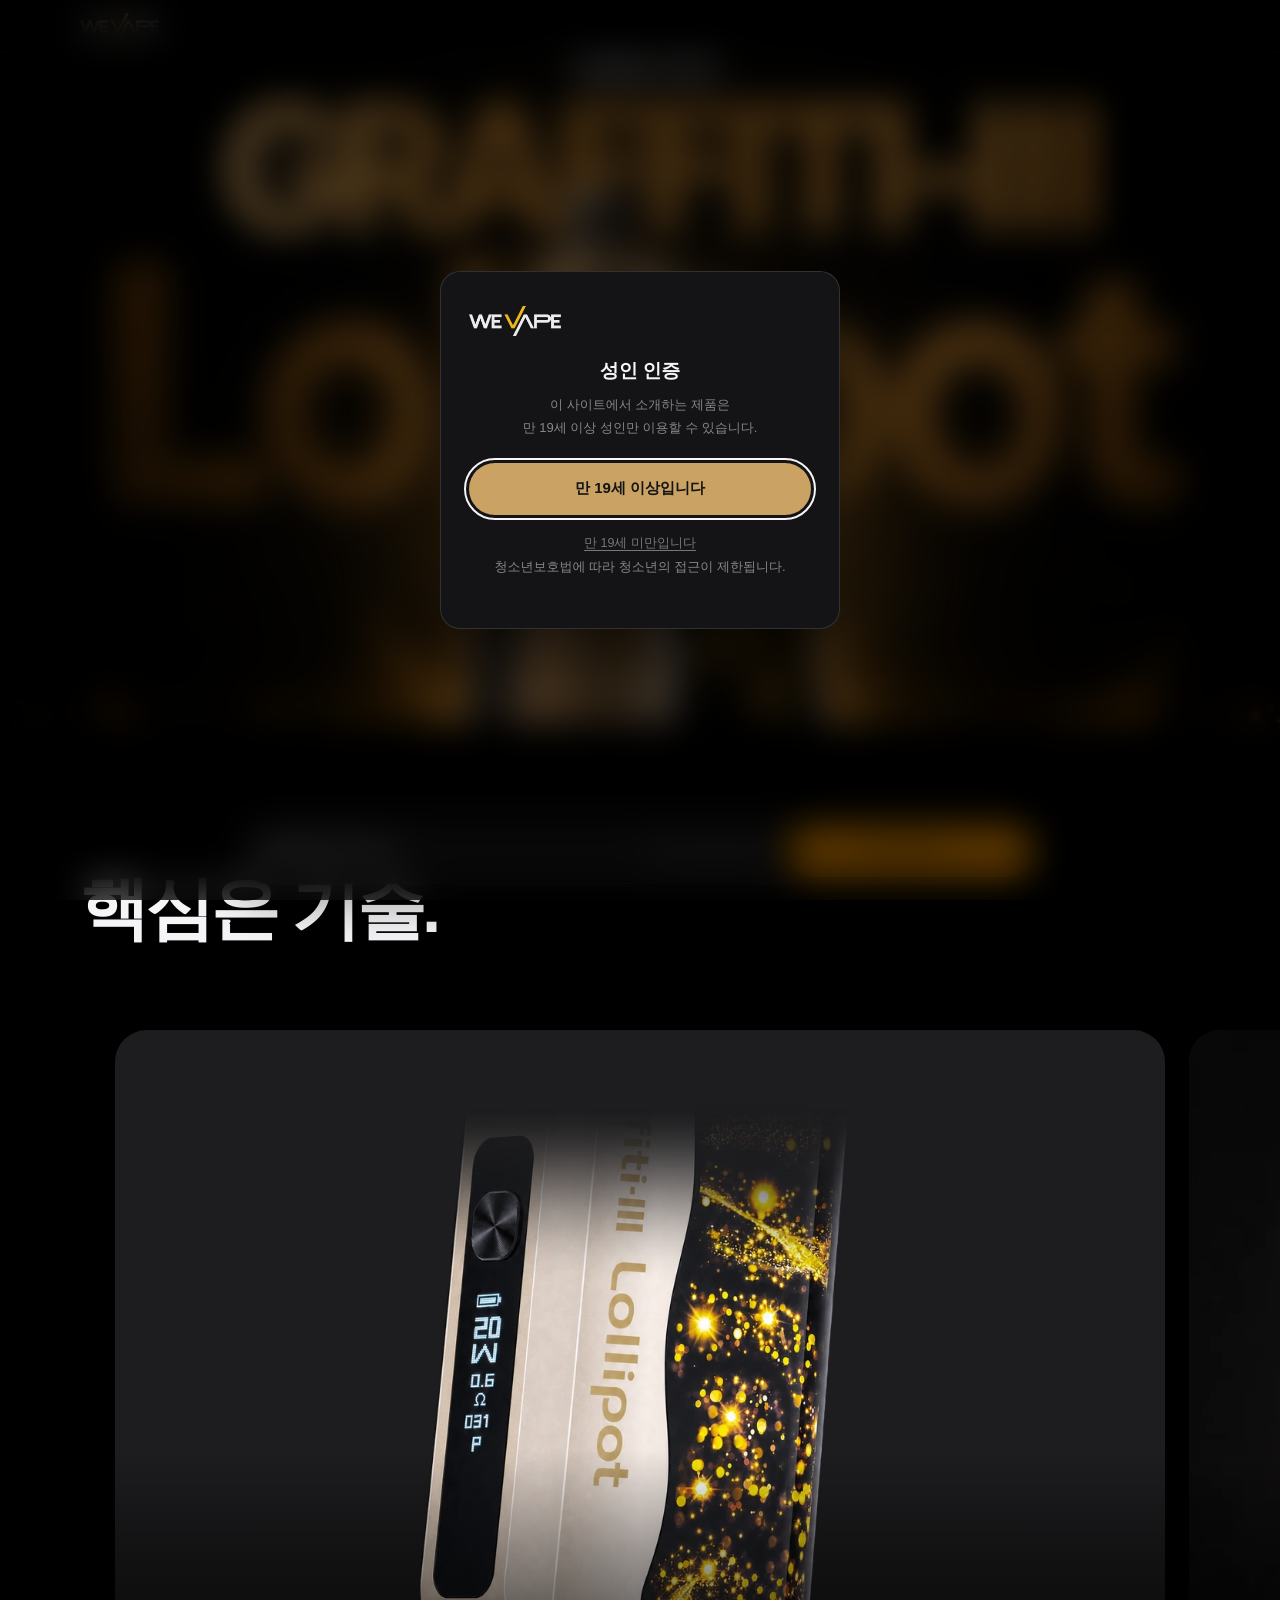
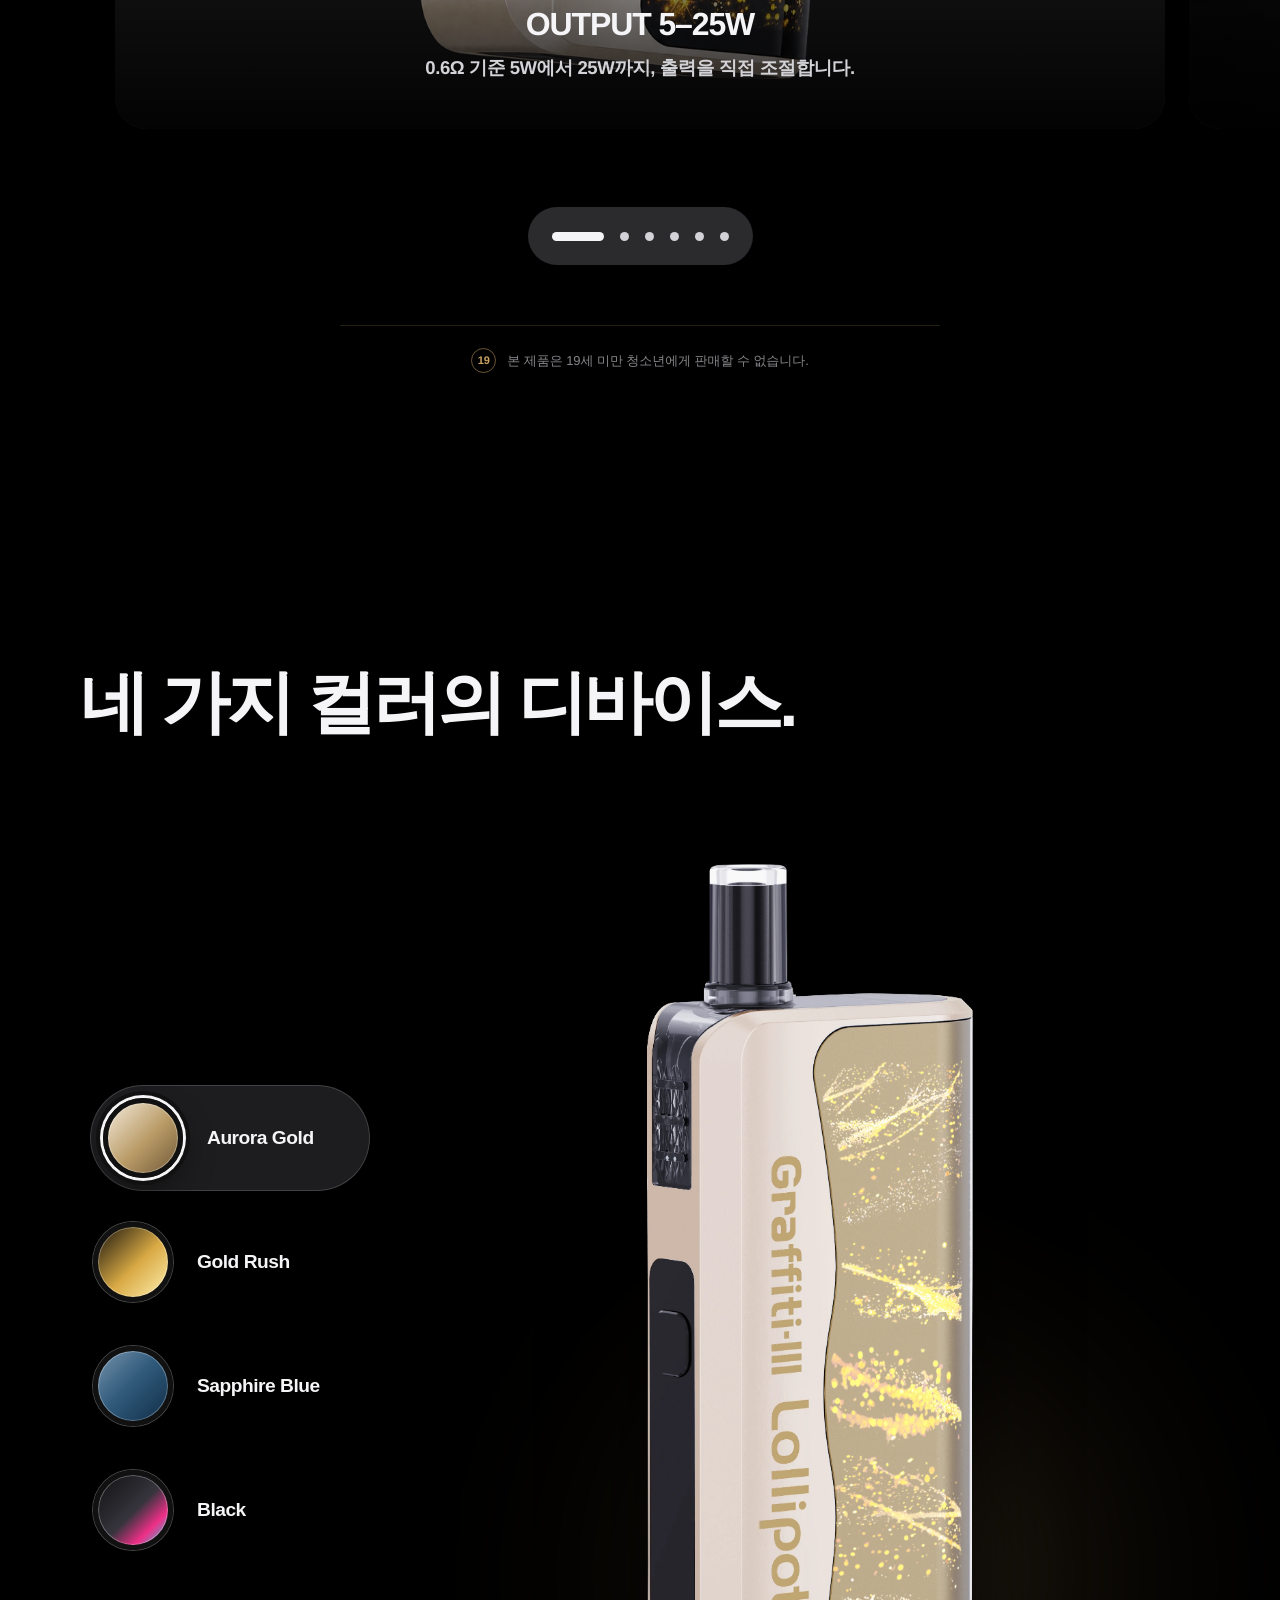
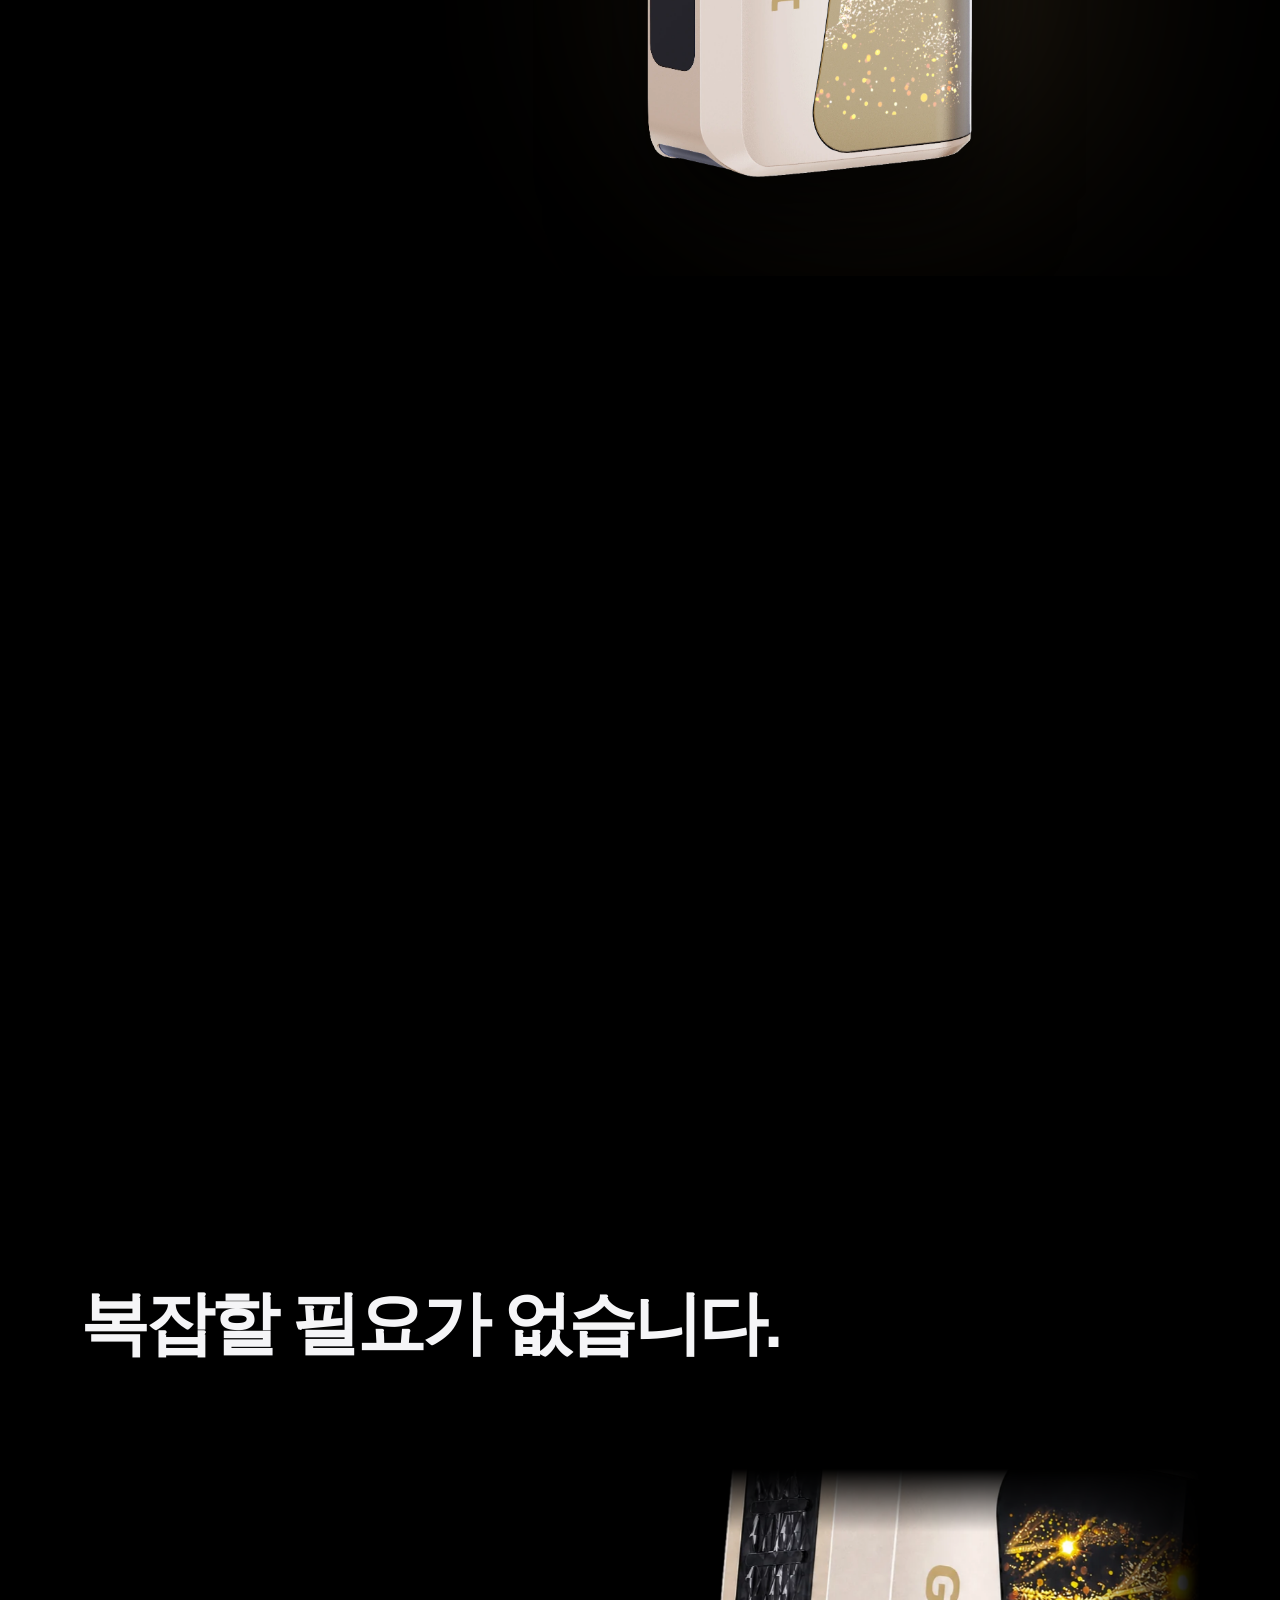
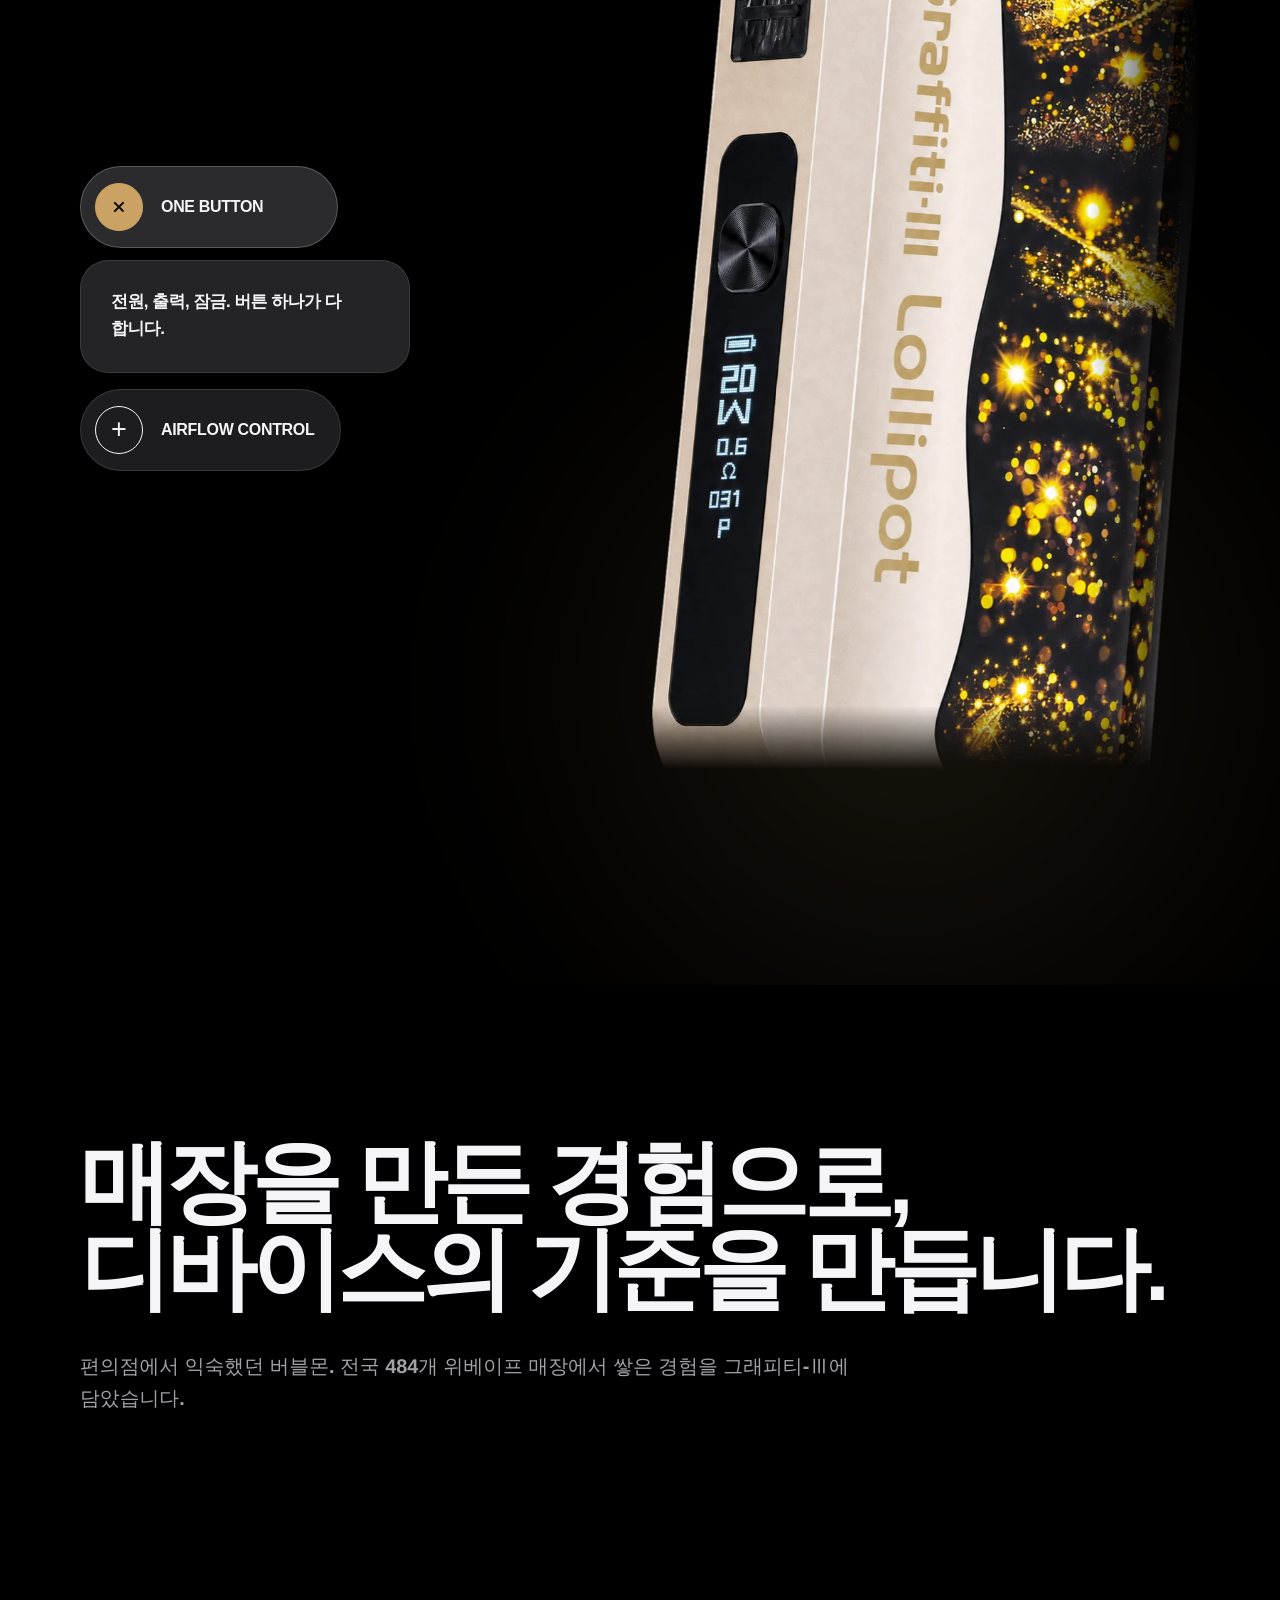
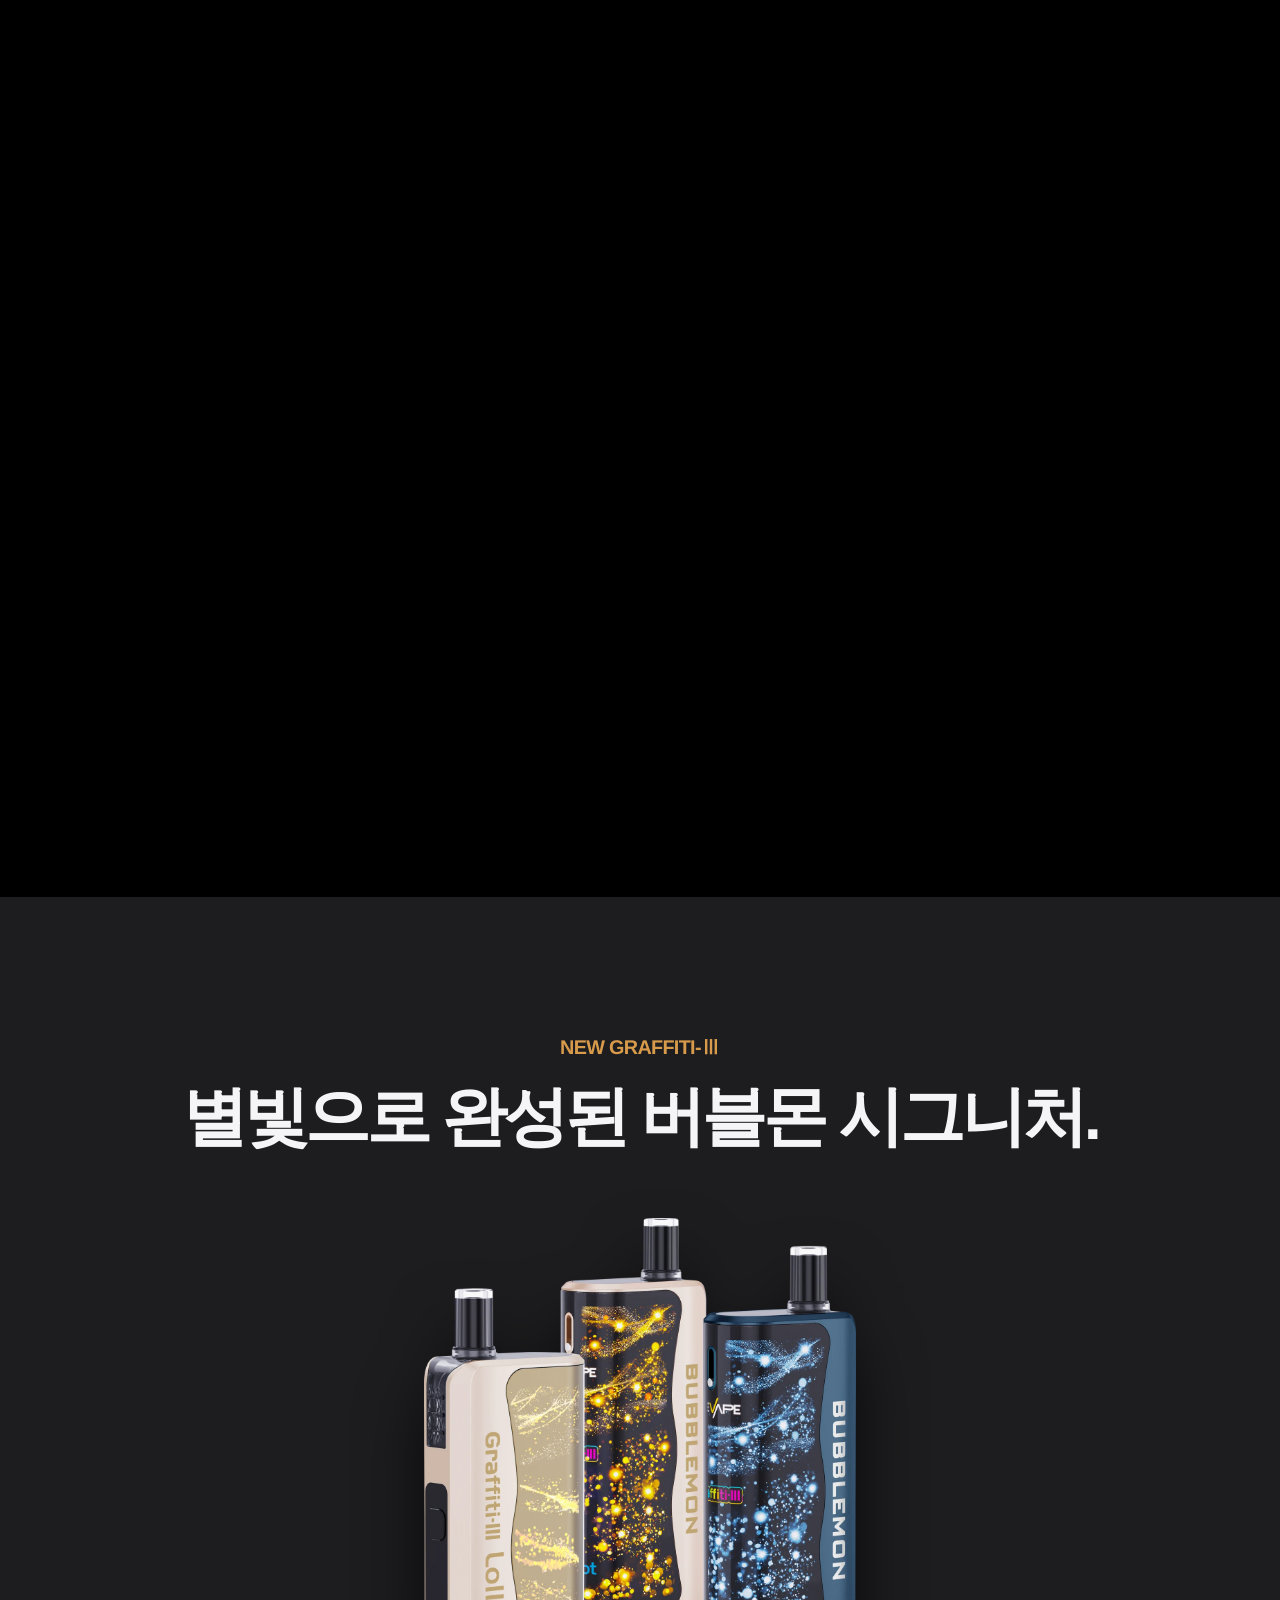
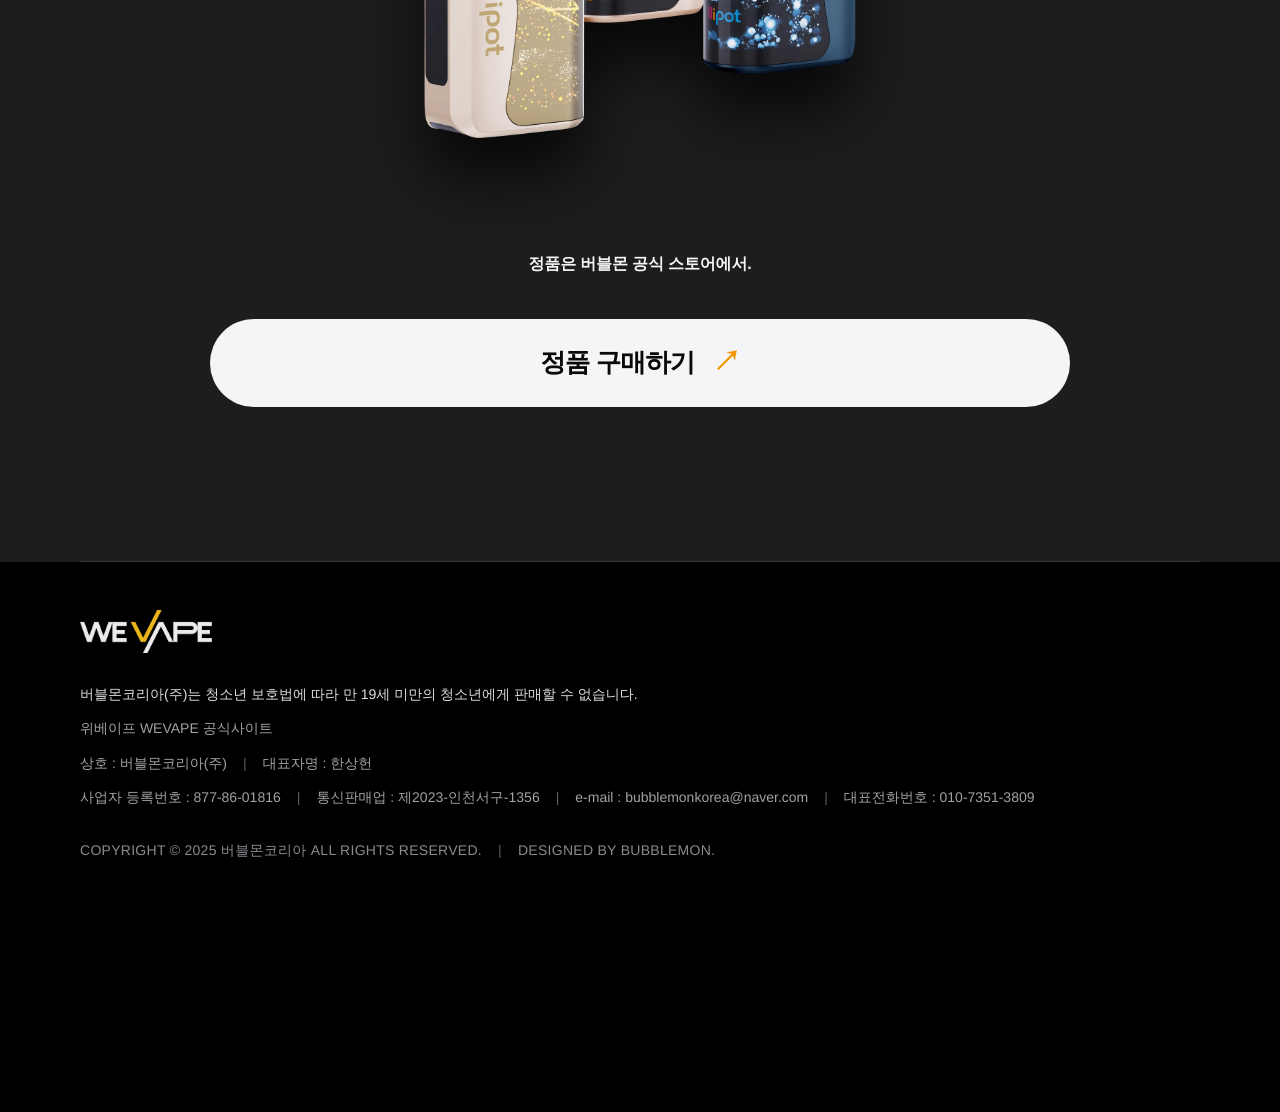
==== commit 0bc85e33: "Bridge GTM-style dataLayer events to GA4 gtag App bundle fires smartstore_click via dataLayer.push({" ====
--- a/index.html
+++ b/index.html
@@ -13,6 +13,21 @@
       function gtag(){dataLayer.push(arguments);}
       gtag('js', new Date());
       gtag('config', 'G-W4FLJFV6JB');
+
+      // 앱 번들이 dataLayer.push({event:'...'})로 쏘는 GTM식 이벤트를 GA4(gtag)로 넘겨준다
+      (function () {
+        var dl = (window.dataLayer = window.dataLayer || []);
+        var origPush = dl.push;
+        dl.push = function () {
+          for (var i = 0; i < arguments.length; i++) {
+            var a = arguments[i];
+            if (a && typeof a === 'object' && !Array.isArray(a) && a.event) {
+              gtag('event', a.event, a);
+            }
+          }
+          return origPush.apply(dl, arguments);
+        };
+      })();
     </script>
 
     <!-- ============ 색인 차단 (외부 검색 노출 안 함) ============ -->
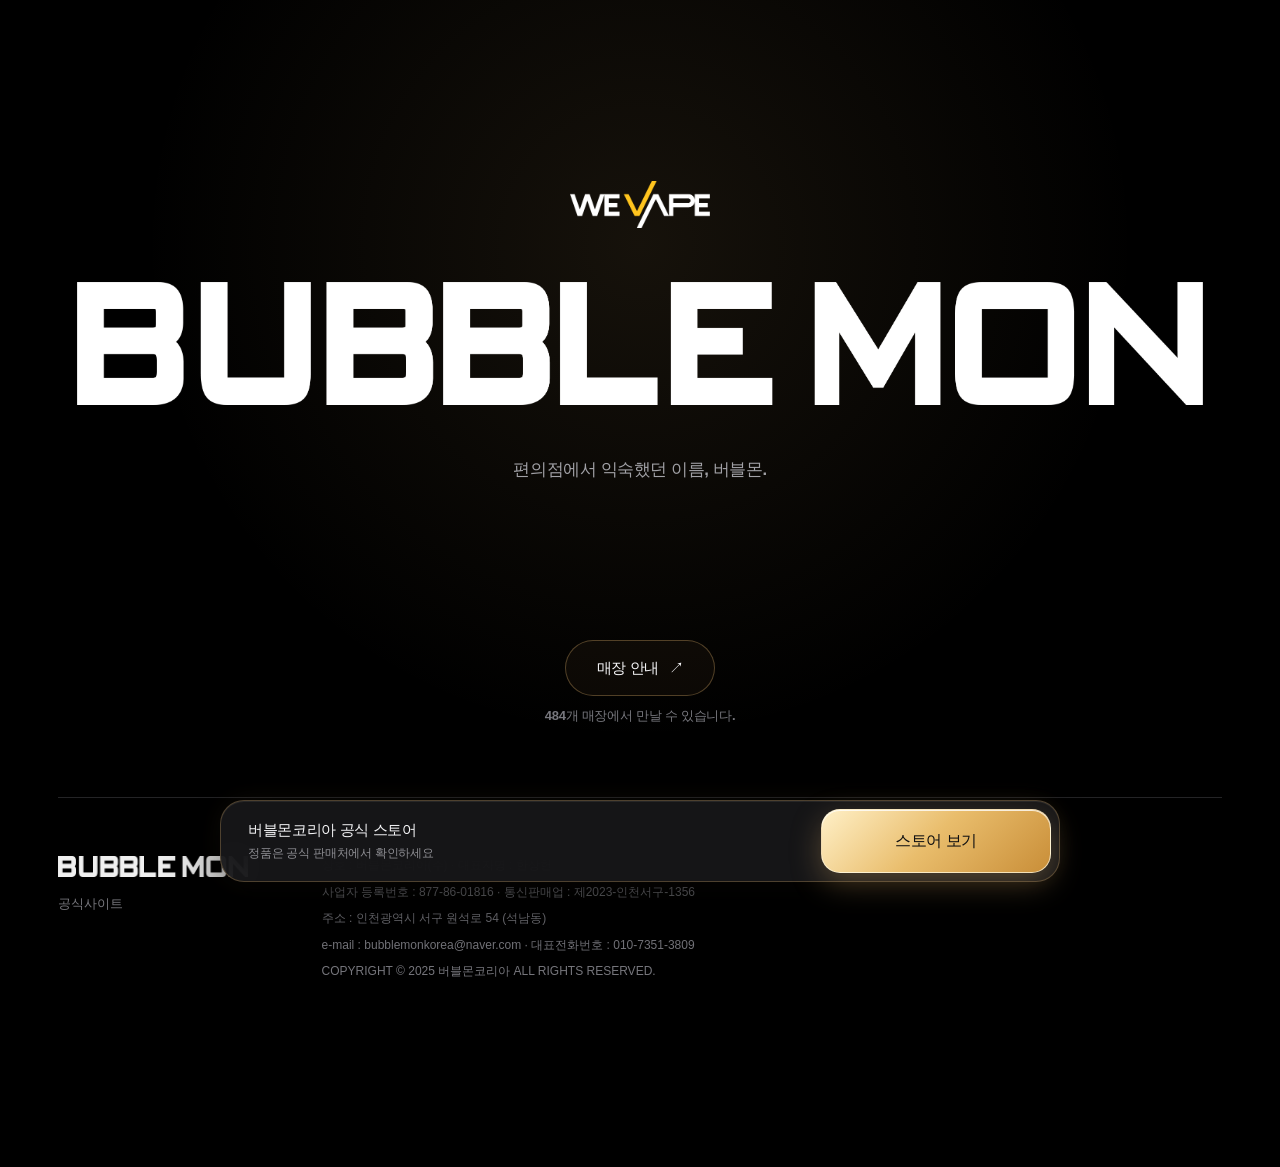
==== commit 05925c75: "Update WEVAPE metadata and social preview" ====
--- a/index.html
+++ b/index.html
@@ -6,241 +6,169 @@
     <meta name="theme-color" content="#000000" />
     <meta name="format-detection" content="telephone=no" />
 
-    <!-- ============ Google tag (gtag.js) — GA4 ============ -->
     <script async src="https://www.googletagmanager.com/gtag/js?id=G-W4FLJFV6JB"></script>
     <script>
       window.dataLayer = window.dataLayer || [];
       function gtag(){dataLayer.push(arguments);}
       gtag('js', new Date());
       gtag('config', 'G-W4FLJFV6JB');
-
-      // 앱 번들이 dataLayer.push({event:'...'})로 쏘는 GTM식 이벤트를 GA4(gtag)로 넘겨준다
-      (function () {
-        var dl = (window.dataLayer = window.dataLayer || []);
-        var origPush = dl.push;
-        dl.push = function () {
-          for (var i = 0; i < arguments.length; i++) {
-            var a = arguments[i];
-            if (a && typeof a === 'object' && !Array.isArray(a) && a.event) {
-              gtag('event', a.event, a);
-            }
-          }
-          return origPush.apply(dl, arguments);
-        };
-      })();
     </script>
 
-    <!-- ============ 색인 차단 (외부 검색 노출 안 함) ============ -->
-    <meta name="robots" content="noindex, nofollow, noarchive, nosnippet, noimageindex" />
+    <meta name="robots" content="index, follow, noimageindex" />
+    <meta name="googlebot" content="index, follow, noimageindex" />
+    <link rel="canonical" href="https://wevapekorea.co.kr/" />
 
-    <!-- ============ 문서 정보 ============ -->
-    <title>GRAFFITI-Ⅲ(그래피티3) 출시 | 버블몬 · 위베이프</title>
-    <meta name="description" content="버블몬 GRAFFITI-Ⅲ(그래피티3) 디바이스 출시. 5–25W 출력 조절, 1500mAh 배터리, C타입 충전. 만 19세 이상 성인용 제품입니다." />
+    <title>위베이프 | WEVAPE</title>
+    <meta name="description" content="위베이프 공식 사이트와 전국 매장 안내를 확인하세요." />
 
-    <!-- ============ 링크 공유 미리보기 (카톡/메신저) ============ -->
     <meta property="og:type" content="website" />
-    <meta property="og:site_name" content="버블몬 · 위베이프" />
+    <meta property="og:site_name" content="위베이프" />
     <meta property="og:locale" content="ko_KR" />
-    <meta property="og:title" content="GRAFFITI-Ⅲ(그래피티3) 출시" />
-    <meta property="og:description" content="버블몬 GRAFFITI-Ⅲ(그래피티3) 디바이스 출시. 5–25W 출력 조절 · 1500mAh 배터리 · C타입 충전." />
+    <meta property="og:title" content="위베이프 | WEVAPE" />
+    <meta property="og:description" content="위베이프 공식 사이트와 전국 매장 안내를 확인하세요." />
     <meta property="og:url" content="https://wevapekorea.co.kr/" />
-    <meta property="og:image" content="https://wevapekorea.co.kr/og-image.jpg" />
-    <meta property="og:image:secure_url" content="https://wevapekorea.co.kr/og-image.jpg" />
-    <meta property="og:image:type" content="image/jpeg" />
+    <meta property="og:image" content="https://wevapekorea.co.kr/media/og-home-v2.png" />
+    <meta property="og:image:secure_url" content="https://wevapekorea.co.kr/media/og-home-v2.png" />
+    <meta property="og:image:type" content="image/png" />
     <meta property="og:image:width" content="1200" />
     <meta property="og:image:height" content="630" />
-    <meta property="og:image:alt" content="버블몬 GRAFFITI-Ⅲ 그래피티3 디바이스" />
+    <meta property="og:image:alt" content="위베이프 공식 사이트" />
 
     <meta name="twitter:card" content="summary_large_image" />
-    <meta name="twitter:title" content="GRAFFITI-Ⅲ(그래피티3) 출시" />
-    <meta name="twitter:description" content="버블몬 GRAFFITI-Ⅲ(그래피티3) 디바이스 출시." />
-    <meta name="twitter:image" content="https://wevapekorea.co.kr/og-image.jpg" />
-    <meta name="twitter:image:alt" content="버블몬 GRAFFITI-Ⅲ 그래피티3 디바이스" />
+    <meta name="twitter:title" content="위베이프 | WEVAPE" />
+    <meta name="twitter:description" content="위베이프 공식 사이트와 전국 매장 안내를 확인하세요." />
+    <meta name="twitter:image" content="https://wevapekorea.co.kr/media/og-home-v2.png" />
+    <meta name="twitter:image:alt" content="위베이프 공식 사이트" />
 
-    <!-- ============ Icons / PWA ============ -->
+    <script type="application/ld+json">
+      {
+        "@context": "https://schema.org",
+        "@type": "WebSite",
+        "name": "위베이프",
+        "alternateName": "WEVAPE",
+        "url": "https://wevapekorea.co.kr/"
+      }
+    </script>
+
     <link rel="icon" href="/favicon.ico" sizes="any" />
     <link rel="icon" type="image/png" sizes="48x48" href="/icons/favicon-48.png" />
     <link rel="apple-touch-icon" sizes="180x180" href="/icons/apple-touch-icon-180.png" />
-    <link rel="manifest" href="/site.webmanifest" />
+    <link rel="stylesheet" href="./assets/brand-clean.css?v=4" />
 
-    <!-- ============ Performance hints ============ -->
-    <link rel="preconnect" href="https://dapi.kakao.com" crossorigin />
-    <link rel="dns-prefetch" href="https://dapi.kakao.com" />
-    <link rel="preconnect" href="https://t1.daumcdn.net" />
-
-    <!-- ============ App bundle ============ -->
-    <script type="module" crossorigin src="./assets/app.js?v=5"></script>
-    <script src="./assets/kakao-map.js?v=3" defer></script>
-    <script src="./assets/brand-section.js?v=8" defer></script>
-    <script src="./assets/tech-enhancement.js?v=4" defer></script>
-    <script src="./assets/color-transition.js?v=1" defer></script>
-    <script src="./assets/store-selection.js?v=2" defer></script>
-    <link rel="stylesheet" crossorigin href="./assets/style.css?v=22">
-
-    <!-- ============ 성인 인증 게이트 (청소년보호법 제19조) ============ -->
-    <style>
-      html.bbm-locked, html.bbm-locked body { overflow: hidden !important; }
-
-      #bbm-age-gate {
-        position: fixed;
-        inset: 0;
-        z-index: 2147483000;
-        display: flex;
-        align-items: center;
-        justify-content: center;
-        padding: 24px;
-        background: #000000a6;
-        -webkit-backdrop-filter: blur(18px) saturate(115%);
-        backdrop-filter: blur(18px) saturate(115%);
-        font-family: 'SF Pro KR', 'SF Pro Display', 'Apple SD Gothic Neo', Pretendard,
-                     'Noto Sans KR', -apple-system, BlinkMacSystemFont, 'Helvetica Neue', Arial, sans-serif;
-        animation: bbm-gate-in .28s ease-out both;
-      }
-      #bbm-age-gate[hidden] { display: none !important; }
-
-      .bbm-gate-card {
-        width: min(92vw, 400px);
-        box-sizing: border-box;
-        padding: 34px 28px 26px;
-        border-radius: 20px;
-        background: #141416;
-        border: 1px solid #ffffff1f;
-        box-shadow: 0 24px 64px #000000a6;
-        text-align: center;
-        animation: bbm-card-in .32s cubic-bezier(.2, .7, .3, 1) both;
-      }
-      .bbm-gate-card img { width: 92px; height: auto; opacity: .92; margin-bottom: 22px; }
-      .bbm-gate-card h2 {
-        margin: 0 0 10px;
-        font-size: 19px;
-        font-weight: 700;
-        color: #f5f5f7;
-        letter-spacing: -.01em;
-      }
-      .bbm-gate-card p {
-        margin: 0 0 24px;
-        font-size: 13px;
-        line-height: 1.7;
-        color: #86868b;
-      }
-      .bbm-gate-confirm {
-        display: block;
-        width: 100%;
-        height: 52px;
-        border: 0;
-        border-radius: 999px;
-        background: #caa263;
-        color: #141414;
-        font: inherit;
-        font-size: 15px;
-        font-weight: 700;
-        cursor: pointer;
-        transition: filter .15s ease, transform .15s ease;
-      }
-      .bbm-gate-confirm:hover { filter: brightness(1.07); }
-      .bbm-gate-confirm:active { transform: scale(.985); }
-      .bbm-gate-confirm:focus-visible { outline: 2px solid #f5f5f7; outline-offset: 3px; }
-
-      .bbm-gate-deny {
-        display: inline-block;
-        margin-top: 16px;
-        padding: 4px 8px;
-        background: none;
-        border: 0;
-        font: inherit;
-        font-size: 12.5px;
-        color: #ffffff6b;
-        text-decoration: underline;
-        text-underline-offset: 3px;
-        cursor: pointer;
-      }
-      .bbm-gate-deny:hover { color: #a1a1a6; }
-
-      .bbm-gate-note {
-        margin: 20px 0 0;
-        font-size: 11.5px;
-        line-height: 1.6;
-        color: #ffffff47;
-      }
-
-      @keyframes bbm-gate-in  { from { opacity: 0 } to { opacity: 1 } }
-      @keyframes bbm-card-in  { from { opacity: 0; transform: translateY(14px) scale(.97) } to { opacity: 1; transform: none } }
-      @media (prefers-reduced-motion: reduce) {
-        #bbm-age-gate, .bbm-gate-card { animation: none; }
-      }
-    </style>
+    <!-- Meta Pixel Code -->
+    <script>
+      !function(f,b,e,v,n,t,s)
+      {if(f.fbq)return;n=f.fbq=function(){n.callMethod?
+      n.callMethod.apply(n,arguments):n.queue.push(arguments)};
+      if(!f._fbq)f._fbq=n;n.push=n;n.loaded=!0;n.version='2.0';
+      n.queue=[];t=b.createElement(e);t.async=!0;
+      t.src=v;s=b.getElementsByTagName(e)[0];
+      s.parentNode.insertBefore(t,s)}(window,document,'script',
+      'https://connect.facebook.net/en_US/fbevents.js');
+      fbq('init', '1605359824426468');
+      fbq('track', 'PageView');
+    </script>
+    <!-- End Meta Pixel Code -->
   </head>
   <body>
-    <!-- 성인 인증 게이트: 방문할 때마다 기본 노출하고 현재 페이지에서만 인증한다 -->
-    <div id="bbm-age-gate" role="dialog" aria-modal="true" aria-labelledby="bbm-gate-title">
-      <div class="bbm-gate-card">
-        <img src="/products/wevape-logo.webp" alt="버블몬 위베이프" />
+    <!-- Meta Pixel Code -->
+    <noscript>
+      <img
+        height="1"
+        width="1"
+        style="display:none"
+        src="https://www.facebook.com/tr?id=1605359824426468&amp;ev=PageView&amp;noscript=1"
+        alt=""
+      />
+    </noscript>
+    <!-- End Meta Pixel Code -->
 
-        <div id="bbm-gate-ask">
-          <h2 id="bbm-gate-title">성인 인증</h2>
+    <main class="brand-main">
+      <section class="brand-hero" aria-labelledby="brand-title" data-nosnippet>
+        <div class="brand-hero-inner">
+          <img
+            class="brand-submark"
+            src="./products/wevape-logo.webp"
+            alt=""
+            aria-hidden="true"
+            width="752"
+            height="238"
+          />
+          <h1 id="brand-title" class="sr-only">브랜드 소개</h1>
+          <img
+            class="brand-wordmark"
+            src="./products/bubblemon-logo.webp"
+            alt=""
+            aria-hidden="true"
+            width="6430"
+            height="705"
+          />
+          <p class="brand-caption">편의점에서 익숙했던 이름, 버블몬.</p>
+        </div>
+      </section>
+
+      <nav class="brand-menu" aria-label="사이트 메뉴" data-nosnippet>
+        <a class="brand-menu-link" href="./stores.html#stores" rel="nofollow">
+          <span>매장 안내</span><b aria-hidden="true">↗</b>
+        </a>
+        <p class="brand-menu-count">484개 매장에서 만날 수 있습니다.</p>
+      </nav>
+
+      <footer class="brand-footer" data-nosnippet>
+        <div>
+          <img
+            class="brand-footer-mark"
+            src="./products/bubblemon-logo.webp"
+            alt=""
+            width="6430"
+            height="705"
+          />
+          <p class="brand-footer-site">공식사이트</p>
+        </div>
+        <div class="brand-footer-info">
+          <p>상호 : 버블몬코리아(주) · 대표자명 : 한상헌</p>
+          <p>사업자 등록번호 : 877-86-01816 · 통신판매업 : 제2023-인천서구-1356</p>
+          <p>주소 : 인천광역시 서구 원석로 54 (석남동)</p>
           <p>
-            이 사이트에서 소개하는 제품은<br />
-            만 19세 이상 성인만 이용할 수 있습니다.
+            e-mail : <a href="mailto:bubblemonkorea@naver.com">bubblemonkorea@naver.com</a>
+            · 대표전화번호 : <a href="tel:+821073513809">010-7351-3809</a>
           </p>
-          <button type="button" class="bbm-gate-confirm" id="bbm-gate-yes">만 19세 이상입니다</button>
-          <button type="button" class="bbm-gate-deny" id="bbm-gate-no">만 19세 미만입니다</button>
-          <p class="bbm-gate-note">청소년보호법에 따라 청소년의 접근이 제한됩니다.</p>
+          <p>COPYRIGHT © 2025 버블몬코리아 ALL RIGHTS RESERVED.</p>
         </div>
+      </footer>
+    </main>
 
-        <div id="bbm-gate-block" hidden>
-          <h2>이용할 수 없습니다</h2>
-          <p>
-            만 19세 미만 청소년은<br />
-            이 사이트를 이용할 수 없습니다.
-          </p>
-          <p class="bbm-gate-note">청소년보호법 제19조</p>
-        </div>
+    <aside class="store-dock" aria-label="공식 스토어" data-nosnippet>
+      <div class="store-dock-copy">
+        <strong>버블몬코리아 공식 스토어</strong>
+        <span>정품은 공식 판매처에서 확인하세요</span>
       </div>
-    </div>
+      <a
+        class="store-dock-link"
+        href="https://smartstore.naver.com/bubblemonkorea/products/13658197568"
+        target="_blank"
+        rel="nofollow sponsored noreferrer"
+        aria-label="공식 스토어 보기, 새 창"
+      >
+        <span>스토어 보기</span>
+      </a>
+    </aside>
 
     <script>
-      (function () {
-        var html = document.documentElement;
-        var gate = document.getElementById('bbm-age-gate');
-
-        function unlock() {
-          gate.hidden = true;
-          html.classList.remove('bbm-locked');
+      document.querySelector('.store-dock-link').addEventListener('click', function () {
+        if (typeof window.fbq === 'function') {
+          window.fbq('trackCustom', 'OfficialStoreClick', {
+            button_name: 'store_view',
+            destination: 'naver_smartstore'
+          });
         }
-
-        html.classList.add('bbm-locked');
-
-        document.getElementById('bbm-gate-yes').addEventListener('click', function () {
-          if (typeof gtag === 'function') gtag('event', 'age_verified');
-          unlock();
-        });
-
-        document.getElementById('bbm-gate-no').addEventListener('click', function () {
-          document.getElementById('bbm-gate-ask').hidden = true;
-          document.getElementById('bbm-gate-block').hidden = false;
-        });
-
-        // 게이트가 떠 있는 동안 뒤쪽 콘텐츠로 포커스가 빠져나가지 않게 한다
-        document.addEventListener('focusin', function (e) {
-          if (!gate.hidden && !gate.contains(e.target)) {
-            var btn = document.getElementById('bbm-gate-yes');
-            if (btn && !btn.closest('[hidden]')) btn.focus();
-          }
-        });
-
-        window.addEventListener('DOMContentLoaded', function () {
-          var btn = document.getElementById('bbm-gate-yes');
-          if (btn && !gate.hidden) btn.focus();
-        });
-      })();
+        if (typeof window.gtag === 'function') {
+          window.gtag('event', 'official_store_click', {
+            button_name: 'store_view',
+            destination: 'naver_smartstore'
+          });
+        }
+      });
     </script>
-
-    <div id="root"></div>
-
-    <noscript>
-      <p style="max-width:640px;margin:48px auto;padding:0 24px;font-family:system-ui,'Apple SD Gothic Neo',sans-serif;color:#111;line-height:1.7;text-align:center;">
-        이 페이지를 보려면 브라우저의 자바스크립트를 켜주세요.
-      </p>
-    </noscript>
   </body>
 </html>
--- a/assets/brand-clean.css
+++ b/assets/brand-clean.css
@@ -0,0 +1,296 @@
+:root {
+  color-scheme: dark;
+  font-family: Pretendard, -apple-system, BlinkMacSystemFont, "Segoe UI", sans-serif;
+  background: #000;
+  color: #f5f5f7;
+  font-synthesis: none;
+}
+
+* { box-sizing: border-box; }
+
+html {
+  min-width: 320px;
+  background: #000;
+  scroll-behavior: smooth;
+}
+
+body {
+  min-width: 320px;
+  min-height: 100vh;
+  margin: 0;
+  overflow-x: hidden;
+  background:
+    radial-gradient(circle at 50% 21%, rgba(202, 162, 99, 0.11), transparent 31rem),
+    #000;
+  color: #f5f5f7;
+}
+
+a { color: inherit; }
+
+.sr-only {
+  position: absolute;
+  width: 1px;
+  height: 1px;
+  padding: 0;
+  margin: -1px;
+  overflow: hidden;
+  clip: rect(0, 0, 0, 0);
+  white-space: nowrap;
+  border: 0;
+}
+
+.brand-main {
+  min-height: 100vh;
+  padding-bottom: 118px;
+}
+
+.brand-hero {
+  display: flex;
+  min-height: 70svh;
+  padding: 76px 4vw 44px;
+  align-items: center;
+  justify-content: center;
+  text-align: center;
+}
+
+.brand-hero-inner {
+  display: flex;
+  width: min(100%, 1560px);
+  flex-direction: column;
+  align-items: center;
+}
+
+.brand-submark {
+  width: clamp(122px, 11vw, 188px);
+  height: auto;
+  margin-bottom: clamp(42px, 6vh, 76px);
+}
+
+.brand-wordmark {
+  display: block;
+  width: min(88vw, 1420px);
+  height: auto;
+  filter: brightness(0) invert(1);
+}
+
+.brand-caption {
+  margin: clamp(42px, 6vh, 68px) 0 0;
+  color: #a1a1a6;
+  font-size: clamp(16px, 1.3vw, 21px);
+  font-weight: 560;
+  letter-spacing: -0.025em;
+}
+
+.brand-menu {
+  display: flex;
+  padding: 10px 24px 72px;
+  flex-direction: column;
+  align-items: center;
+  gap: 11px;
+}
+
+.brand-menu-link {
+  display: inline-flex;
+  min-height: 56px;
+  padding: 0 31px;
+  align-items: center;
+  justify-content: center;
+  gap: 10px;
+  border: 1px solid rgba(202, 162, 99, 0.36);
+  border-radius: 999px;
+  background: rgba(202, 162, 99, 0.05);
+  color: #f5f5f7;
+  font-size: 15px;
+  font-weight: 680;
+  letter-spacing: -0.025em;
+  text-decoration: none;
+  transition: border-color 0.2s, background 0.2s, transform 0.2s;
+}
+
+.brand-menu-link:hover {
+  border-color: #caa263;
+  background: rgba(202, 162, 99, 0.13);
+  transform: translateY(-2px);
+}
+
+.brand-menu-link:focus-visible,
+.store-dock-link:focus-visible {
+  outline: 2px solid #e6bd78;
+  outline-offset: 3px;
+}
+
+.brand-menu-count {
+  margin: 0;
+  color: #77777d;
+  font-size: 13px;
+  font-weight: 560;
+  letter-spacing: -0.02em;
+}
+
+.brand-footer {
+  display: grid;
+  width: min(100% - 9vw, 1320px);
+  margin: 0 auto;
+  padding: 58px 0 68px;
+  border-top: 1px solid #242426;
+  grid-template-columns: 210px 1fr;
+  gap: 54px;
+  color: #77777d;
+}
+
+.brand-footer-mark {
+  width: 190px;
+  height: auto;
+  filter: brightness(0) invert(1);
+  opacity: 0.94;
+}
+
+.brand-footer-site {
+  margin: 14px 0 0;
+  font-size: 13px;
+}
+
+.brand-footer-info {
+  display: flex;
+  flex-direction: column;
+  justify-content: center;
+  gap: 8px;
+  font-size: 12px;
+  line-height: 1.55;
+}
+
+.brand-footer-info p { margin: 0; }
+.brand-footer-info a { text-decoration: none; }
+
+.store-dock {
+  position: fixed;
+  z-index: 20;
+  left: 50%;
+  bottom: 18px;
+  display: grid;
+  width: min(92vw, 840px);
+  min-height: 78px;
+  padding: 8px;
+  border: 1px solid rgba(224, 181, 109, 0.28);
+  border-radius: 24px;
+  background: rgba(23, 23, 25, 0.93);
+  grid-template-columns: minmax(0, 1fr) auto;
+  gap: 10px;
+  transform: translateX(-50%);
+  box-shadow: 0 20px 60px rgba(0, 0, 0, 0.68), 0 0 30px rgba(202, 162, 99, 0.08), inset 0 1px rgba(255, 255, 255, 0.07);
+  backdrop-filter: blur(24px) saturate(150%);
+}
+
+.store-dock-copy {
+  display: flex;
+  min-width: 0;
+  padding: 0 19px;
+  flex-direction: column;
+  justify-content: center;
+  gap: 5px;
+}
+
+.store-dock-copy strong {
+  color: #f5f5f7;
+  font-size: 15px;
+  font-weight: 730;
+  letter-spacing: -0.025em;
+}
+
+.store-dock-copy span {
+  color: #8e8e93;
+  font-size: 12px;
+  font-weight: 560;
+  letter-spacing: -0.02em;
+}
+
+.store-dock-link {
+  position: relative;
+  display: inline-flex;
+  width: 230px;
+  min-height: 64px;
+  padding: 0 22px;
+  align-items: center;
+  justify-content: center;
+  overflow: hidden;
+  border: 1px solid rgba(255, 248, 224, 0.7);
+  border-radius: 19px;
+  background: linear-gradient(135deg, #fff0c7 0%, #e9bd6c 48%, #c98e38 100%);
+  color: #101011;
+  font-size: clamp(16px, 1.25vw, 18px);
+  font-weight: 800;
+  letter-spacing: -0.025em;
+  text-decoration: none;
+  box-shadow: inset 0 1px 0 rgba(255, 255, 255, 0.78), 0 10px 30px rgba(202, 162, 99, 0.34);
+  transition: filter 0.2s, transform 0.2s, box-shadow 0.2s;
+}
+
+.store-dock-link:hover {
+  filter: brightness(1.08);
+  transform: translateY(-2px);
+  box-shadow: inset 0 1px 0 rgba(255, 255, 255, 0.84), 0 14px 36px rgba(202, 162, 99, 0.44);
+}
+
+.store-dock-link:active { transform: translateY(0) scale(0.985); }
+
+@media (max-width: 900px) {
+  .brand-main { padding-bottom: 178px; }
+
+  .brand-hero {
+    min-height: 52svh;
+    padding: 56px 4vw 24px;
+  }
+
+  .brand-submark {
+    width: 118px;
+    margin-bottom: 42px;
+  }
+
+  .brand-wordmark { width: 88vw; }
+
+  .brand-caption {
+    margin-top: 40px;
+    font-size: 16px;
+  }
+
+  .brand-menu { padding: 8px 22px 62px; }
+  .brand-menu-count { font-size: 12px; }
+
+  .brand-footer {
+    width: calc(100% - 44px);
+    padding: 38px 0 54px;
+    grid-template-columns: 1fr;
+    gap: 30px;
+  }
+
+  .brand-footer-mark { width: 156px; }
+  .brand-footer-info { font-size: 11px; }
+
+  .store-dock {
+    bottom: max(10px, env(safe-area-inset-bottom));
+    width: calc(100vw - 24px);
+    min-height: 0;
+    padding: 10px;
+    border-radius: 22px;
+    grid-template-columns: minmax(0, 1fr);
+    grid-template-rows: auto 72px;
+    gap: 8px;
+  }
+
+  .store-dock-copy { padding: 7px 10px 4px; }
+  .store-dock-copy strong { font-size: 15px; }
+  .store-dock-copy span { font-size: 12px; }
+
+  .store-dock-link {
+    width: 100%;
+    min-height: 72px;
+    border-radius: 18px;
+    font-size: clamp(17px, 4.8vw, 19px);
+  }
+}
+
+@media (prefers-reduced-motion: reduce) {
+  html { scroll-behavior: auto; }
+  .brand-menu-link,
+  .store-dock-link { transition: none; }
+}
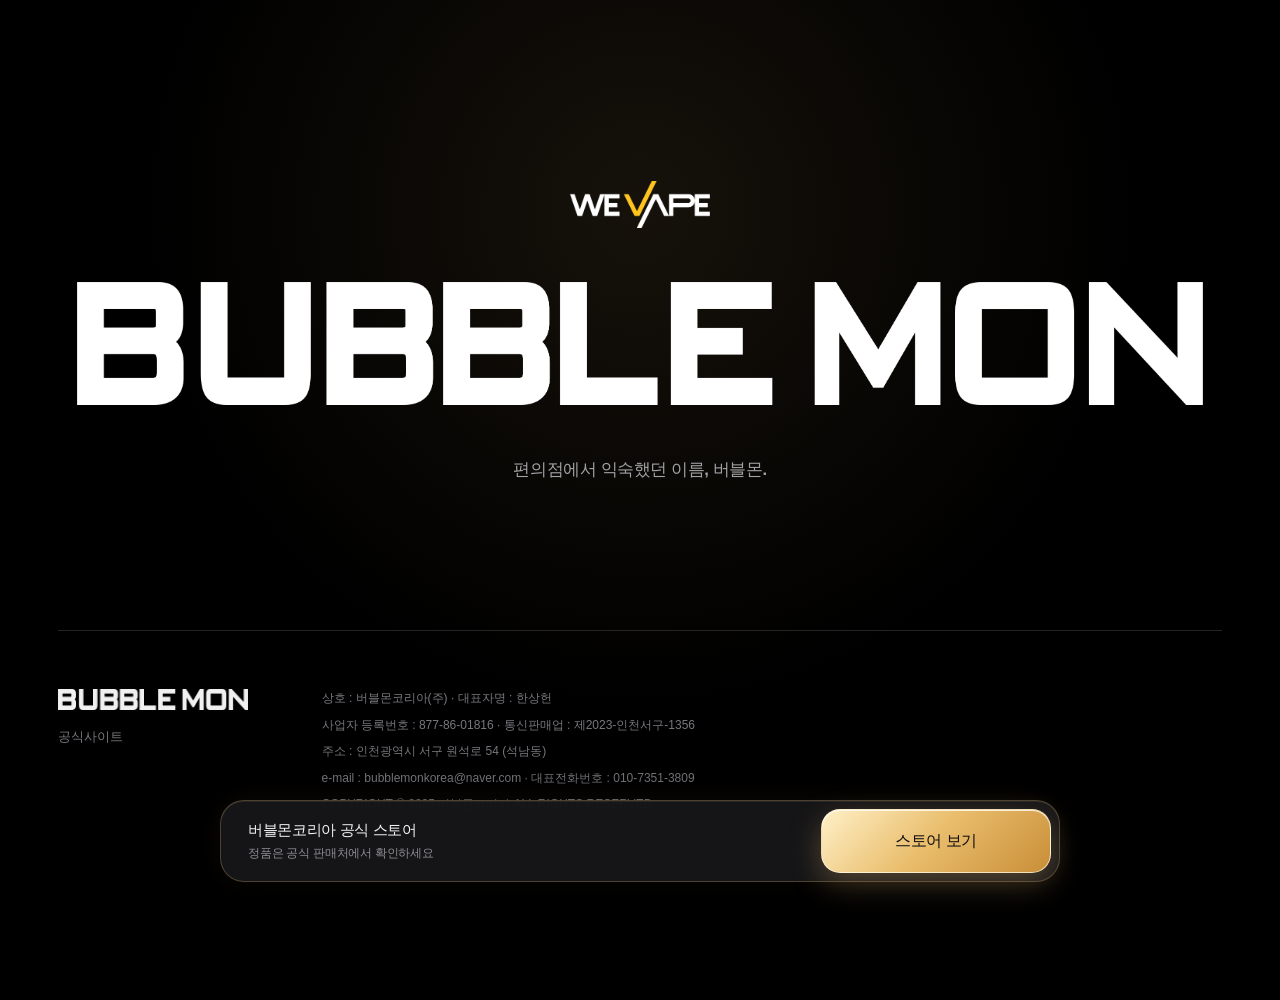
==== commit f8733456: "Remove store finder from brand page" ====
--- a/index.html
+++ b/index.html
@@ -16,39 +16,25 @@
 
     <meta name="robots" content="index, follow, noimageindex" />
     <meta name="googlebot" content="index, follow, noimageindex" />
-    <link rel="canonical" href="https://wevapekorea.co.kr/" />
+    <link rel="canonical" href="https://www.bbmbrand.store/" />
 
-    <title>위베이프 | WEVAPE</title>
-    <meta name="description" content="위베이프 공식 사이트와 전국 매장 안내를 확인하세요." />
+    <title>공식 브랜드 페이지</title>
 
     <meta property="og:type" content="website" />
-    <meta property="og:site_name" content="위베이프" />
     <meta property="og:locale" content="ko_KR" />
-    <meta property="og:title" content="위베이프 | WEVAPE" />
-    <meta property="og:description" content="위베이프 공식 사이트와 전국 매장 안내를 확인하세요." />
-    <meta property="og:url" content="https://wevapekorea.co.kr/" />
-    <meta property="og:image" content="https://wevapekorea.co.kr/media/og-home-v2.png" />
-    <meta property="og:image:secure_url" content="https://wevapekorea.co.kr/media/og-home-v2.png" />
+    <meta property="og:title" content="공식 브랜드 페이지" />
+    <meta property="og:url" content="https://www.bbmbrand.store/" />
+    <meta property="og:image" content="https://www.bbmbrand.store/media/og-home-v2.png" />
+    <meta property="og:image:secure_url" content="https://www.bbmbrand.store/media/og-home-v2.png" />
     <meta property="og:image:type" content="image/png" />
     <meta property="og:image:width" content="1200" />
     <meta property="og:image:height" content="630" />
-    <meta property="og:image:alt" content="위베이프 공식 사이트" />
+    <meta property="og:image:alt" content="공식 브랜드 페이지" />
 
     <meta name="twitter:card" content="summary_large_image" />
-    <meta name="twitter:title" content="위베이프 | WEVAPE" />
-    <meta name="twitter:description" content="위베이프 공식 사이트와 전국 매장 안내를 확인하세요." />
-    <meta name="twitter:image" content="https://wevapekorea.co.kr/media/og-home-v2.png" />
-    <meta name="twitter:image:alt" content="위베이프 공식 사이트" />
-
-    <script type="application/ld+json">
-      {
-        "@context": "https://schema.org",
-        "@type": "WebSite",
-        "name": "위베이프",
-        "alternateName": "WEVAPE",
-        "url": "https://wevapekorea.co.kr/"
-      }
-    </script>
+    <meta name="twitter:title" content="공식 브랜드 페이지" />
+    <meta name="twitter:image" content="https://www.bbmbrand.store/media/og-home-v2.png" />
+    <meta name="twitter:image:alt" content="공식 브랜드 페이지" />
 
     <link rel="icon" href="/favicon.ico" sizes="any" />
     <link rel="icon" type="image/png" sizes="48x48" href="/icons/favicon-48.png" />
@@ -106,13 +92,6 @@
           <p class="brand-caption">편의점에서 익숙했던 이름, 버블몬.</p>
         </div>
       </section>
-
-      <nav class="brand-menu" aria-label="사이트 메뉴" data-nosnippet>
-        <a class="brand-menu-link" href="./stores.html#stores" rel="nofollow">
-          <span>매장 안내</span><b aria-hidden="true">↗</b>
-        </a>
-        <p class="brand-menu-count">484개 매장에서 만날 수 있습니다.</p>
-      </nav>
 
       <footer class="brand-footer" data-nosnippet>
         <div>
--- a/assets/brand-clean.css
+++ b/assets/brand-clean.css
@@ -81,50 +81,9 @@
   letter-spacing: -0.025em;
 }
 
-.brand-menu {
-  display: flex;
-  padding: 10px 24px 72px;
-  flex-direction: column;
-  align-items: center;
-  gap: 11px;
-}
-
-.brand-menu-link {
-  display: inline-flex;
-  min-height: 56px;
-  padding: 0 31px;
-  align-items: center;
-  justify-content: center;
-  gap: 10px;
-  border: 1px solid rgba(202, 162, 99, 0.36);
-  border-radius: 999px;
-  background: rgba(202, 162, 99, 0.05);
-  color: #f5f5f7;
-  font-size: 15px;
-  font-weight: 680;
-  letter-spacing: -0.025em;
-  text-decoration: none;
-  transition: border-color 0.2s, background 0.2s, transform 0.2s;
-}
-
-.brand-menu-link:hover {
-  border-color: #caa263;
-  background: rgba(202, 162, 99, 0.13);
-  transform: translateY(-2px);
-}
-
-.brand-menu-link:focus-visible,
 .store-dock-link:focus-visible {
   outline: 2px solid #e6bd78;
   outline-offset: 3px;
-}
-
-.brand-menu-count {
-  margin: 0;
-  color: #77777d;
-  font-size: 13px;
-  font-weight: 560;
-  letter-spacing: -0.02em;
 }
 
 .brand-footer {
@@ -253,9 +212,6 @@
     font-size: 16px;
   }
 
-  .brand-menu { padding: 8px 22px 62px; }
-  .brand-menu-count { font-size: 12px; }
-
   .brand-footer {
     width: calc(100% - 44px);
     padding: 38px 0 54px;
@@ -291,6 +247,5 @@
 
 @media (prefers-reduced-motion: reduce) {
   html { scroll-behavior: auto; }
-  .brand-menu-link,
   .store-dock-link { transition: none; }
 }
